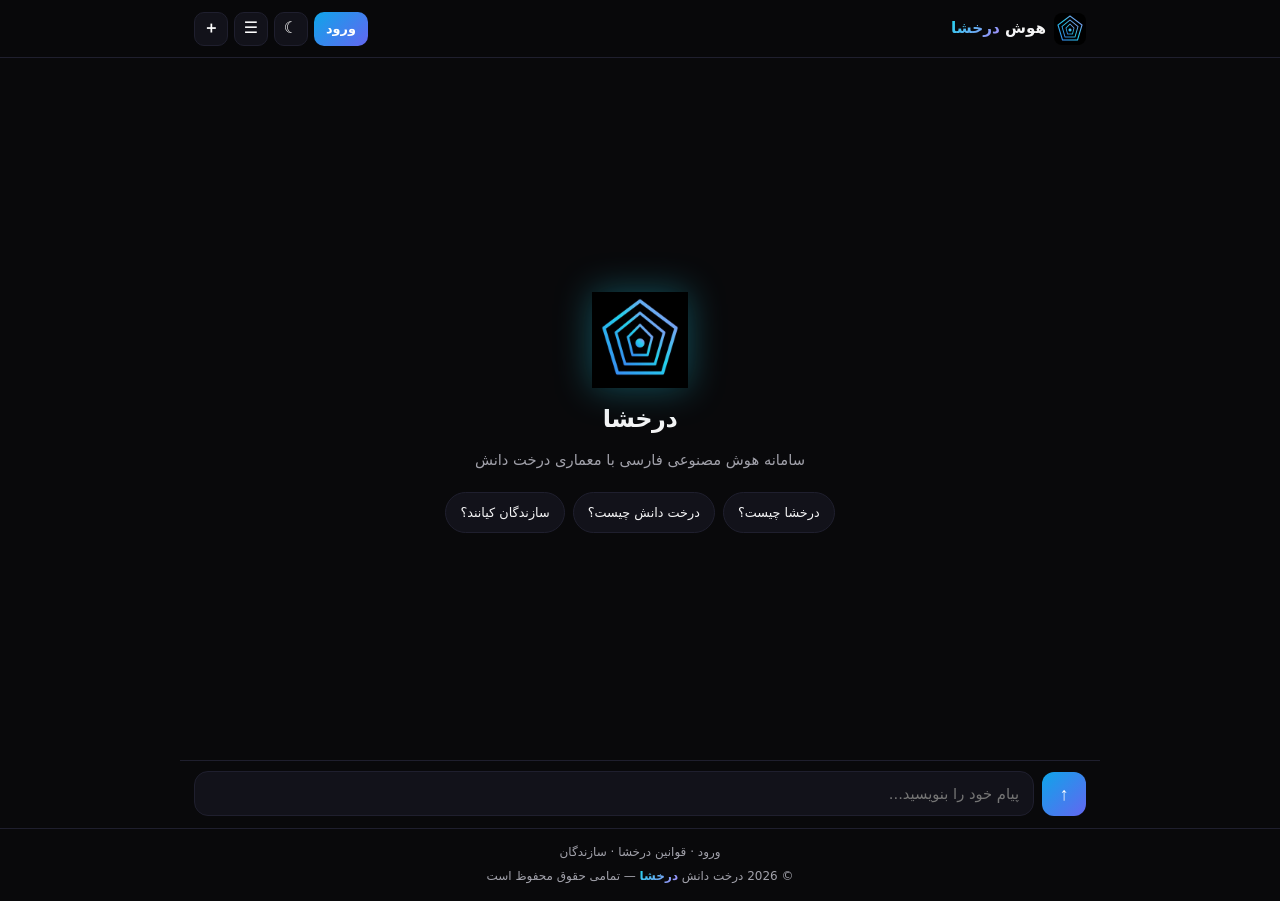
==== index.html @ c9f2b130 "Add files via upload" ====
<!DOCTYPE html>
<html lang="fa" dir="rtl">
<head>
<meta charset="UTF-8">
<meta name="viewport" content="width=device-width, initial-scale=1.0, viewport-fit=cover">
<title>درخشا | هوش مصنوعی درخت دانش</title>
<meta name="description" content="سامانه هوش مصنوعی فارسی با معماری درخت دانش — طراحی مفهومی گروک و احمدرضا ایزدی">
<meta name="theme-color" content="#09090b">
<meta name="apple-mobile-web-app-capable" content="yes">
<meta name="apple-mobile-web-app-status-bar-style" content="black-translucent">
<meta name="apple-mobile-web-app-title" content="درخشا">
<link rel="manifest" href="manifest.json">
<link rel="icon" type="image/png" sizes="64x64" href="icon-64.png">
<link rel="icon" type="image/png" sizes="192x192" href="icon-192.png">
<link rel="apple-touch-icon" href="icon-192.png">
<link rel="stylesheet" href="styles.css">
</head>
<body>
  <!-- Top bar -->
  <header class="top">
    <div class="top-in">
      <a class="brand" href="#" onclick="show('chat');return false">
        <img src="logo.png" alt="درخشا" class="brand-logo" width="32" height="32">
        <span>هوش <em>درخشا</em></span>
      </a>
      <div class="actions">
        <button type="button" class="btn btn-p" id="authBtnTop" onclick="show('auth')">ورود</button>
        <button type="button" class="icon" id="th" onclick="theme()" title="تغییر تم">☾</button>
        <button type="button" class="icon" onclick="openHist()" title="تاریخچه">☰</button>
        <button type="button" class="icon" onclick="newChat()" title="گفتگوی جدید">＋</button>
      </div>
    </div>
  </header>

  <main class="shell">
    <!-- Chat view -->
    <section class="view on" id="v-chat">
      <div class="msgs" id="msgs"></div>
      <div class="composer">
        <button type="button" class="send" id="sendBtn" onclick="send()" aria-label="ارسال">↑</button>
        <textarea id="inp" rows="1" placeholder="پیام خود را بنویسید..." onkeydown="if(event.key==='Enter'&&!event.shiftKey){event.preventDefault();send()}" oninput="autoH(this)"></textarea>
      </div>
    </section>

    <!-- Auth view -->
    <section class="view" id="v-auth">
      <div class="auth-card">
        <div class="auth-logo">
          <img src="logo.png" alt="درخشا" width="72" height="72">
        </div>
        <h2 id="authTitle">ورود به درخشا</h2>
        <p class="auth-sub" id="authSub">با شماره همراه وارد شوید</p>
        <div id="authForm">
          <label class="field">
            <span>نام</span>
            <input type="text" id="nameIn" placeholder="نام شما" autocomplete="name">
          </label>
          <label class="field">
            <span>شماره همراه</span>
            <input type="tel" id="phoneIn" placeholder="09xxxxxxxxx" inputmode="numeric" autocomplete="tel">
          </label>
          <div id="otpF" style="display:none">
            <label class="field">
              <span>کد تأیید</span>
              <input type="text" id="otpIn" placeholder="کد ۶ رقمی" inputmode="numeric" maxlength="6">
            </label>
            <p class="hint">کد آزمایشی: <strong>123456</strong></p>
          </div>
          <button type="button" class="btn btn-p full" id="authBtn" onclick="doAuth()">دریافت کد</button>
        </div>
        <div id="authLogged" style="display:none">
          <p class="logged-info">شما وارد شده‌اید</p>
          <p id="userInfo" class="user-info"></p>
          <button type="button" class="btn full" onclick="logout()">خروج</button>
          <button type="button" class="btn full mt" onclick="show('chat')">بازگشت به گفتگو</button>
        </div>
      </div>
    </section>
  </main>

  <!-- History drawer -->
  <aside class="drawer" id="dr">
    <div class="dr-head">
      <strong>تاریخچه گفتگو</strong>
      <button type="button" class="icon" onclick="closeAll()">×</button>
    </div>
    <div class="dr-list" id="hist"></div>
  </aside>
  <div class="overlay" id="ov" onclick="closeAll()"></div>

  <!-- Modal -->
  <div class="modal" id="modal">
    <div class="modal-in">
      <div class="modal-head">
        <strong id="mt"></strong>
        <button type="button" class="icon" onclick="closeAll()">×</button>
      </div>
      <div class="modal-body" id="mb"></div>
    </div>
  </div>

  <!-- Toast -->
  <div class="toast" id="toast"></div>

  <footer class="foot">
    <a href="#" onclick="show('auth');return false">ورود</a>
    ·
    <a href="#" onclick="rules();return false">قوانین درخشا</a>
    ·
    <a href="#" onclick="creators();return false">سازندگان</a>
    <div class="copy">© <span id="y"></span> درخت دانش <strong>درخشا</strong> — تمامی حقوق محفوظ است</div>
  </footer>

  <script src="engine.js"></script>
  <script src="app.js"></script>
  <script>
    if ('serviceWorker' in navigator) {
      navigator.serviceWorker.register('sw.js').catch(() => {});
    }
  </script>
</body>
</html>
---- styles.css ----
:root {
  --bg: #09090b;
  --card: #12121a;
  --line: #1f1f2e;
  --text: #f4f4f5;
  --muted: #a1a1aa;
  --accent: #22d3ee;
  --blue: #3b82f6;
  --purple: #a78bfa;
  --success: #34d399;
  --warn: #fbbf24;
  --font: Tahoma, "Segoe UI", system-ui, -apple-system, sans-serif;
  --radius: 14px;
  --safe-b: env(safe-area-inset-bottom, 0px);
}
[data-theme="light"] {
  --bg: #fafafa;
  --card: #ffffff;
  --line: #e4e4e7;
  --text: #09090b;
  --muted: #71717a;
}

* { box-sizing: border-box; margin: 0; padding: 0; }
html, body { height: 100%; }
body {
  font-family: var(--font);
  background: var(--bg);
  color: var(--text);
  line-height: 1.65;
  -webkit-font-smoothing: antialiased;
}

/* Top */
.top {
  height: 58px;
  border-bottom: 1px solid var(--line);
  background: rgba(9, 9, 11, 0.9);
  backdrop-filter: blur(12px);
  position: sticky;
  top: 0;
  z-index: 30;
}
[data-theme="light"] .top { background: rgba(250, 250, 250, 0.92); }
.top-in {
  max-width: 920px;
  margin: 0 auto;
  height: 100%;
  padding: 0 14px;
  display: flex;
  align-items: center;
  justify-content: space-between;
  gap: 10px;
}
.brand {
  display: flex;
  align-items: center;
  gap: 8px;
  text-decoration: none;
  color: var(--text);
  font-weight: 700;
  font-size: 0.95rem;
}
.brand-logo {
  width: 32px;
  height: 32px;
  object-fit: contain;
  border-radius: 8px;
}
.logo-mark {
  width: 22px;
  height: 22px;
  object-fit: contain;
  display: block;
}
.logo-hero {
  width: 96px;
  height: 96px;
  object-fit: contain;
  margin-bottom: 12px;
  filter: drop-shadow(0 0 18px rgba(34, 211, 238, 0.35));
}
.auth-logo img {
  width: 72px;
  height: 72px;
  object-fit: contain;
  filter: drop-shadow(0 0 14px rgba(34, 211, 238, 0.3));
}
.brand em {
  font-style: normal;
  background: linear-gradient(135deg, #22d3ee, #a78bfa);
  -webkit-background-clip: text;
  -webkit-text-fill-color: transparent;
  background-clip: text;
}
.actions { display: flex; gap: 6px; align-items: center; }
.btn, .icon {
  height: 34px;
  border-radius: 10px;
  border: 1px solid var(--line);
  background: var(--card);
  color: var(--text);
  font: inherit;
  font-size: 0.8rem;
  font-weight: 600;
  cursor: pointer;
  padding: 0 12px;
  display: inline-flex;
  align-items: center;
  gap: 4px;
  transition: opacity 0.15s, transform 0.1s;
}
.btn:active, .icon:active { transform: scale(0.97); }
.icon {
  width: 34px;
  padding: 0;
  justify-content: center;
  color: #fff;
  font-size: 1rem;
}
[data-theme="light"] .icon { color: #09090b; }
.btn-p {
  border: none;
  background: linear-gradient(135deg, #0ea5e9, #6366f1);
  color: #fff;
}
.btn.full { width: 100%; justify-content: center; height: 42px; border-radius: 12px; }
.mt { margin-top: 8px; }

/* Shell */
.shell {
  max-width: 920px;
  margin: 0 auto;
  min-height: calc(100vh - 58px - 72px);
  display: flex;
  flex-direction: column;
}
.view { display: none; flex: 1; flex-direction: column; min-height: 0; }
.view.on { display: flex; }

/* Messages */
.msgs {
  flex: 1;
  overflow-y: auto;
  padding: 20px 14px 12px;
  display: flex;
  flex-direction: column;
  gap: 14px;
  scroll-behavior: smooth;
}
.hero {
  margin: auto;
  text-align: center;
  max-width: 440px;
  padding: 24px 16px;
}
.hero .logo-hero { display: block; margin: 0 auto 12px; }
.hero h1 { font-size: 1.5rem; margin-bottom: 8px; letter-spacing: -0.02em; }
.hero p { color: var(--muted); font-size: 0.92rem; margin-bottom: 20px; }
.chips { display: flex; flex-wrap: wrap; gap: 8px; justify-content: center; }
.chips button {
  border: 1px solid var(--line);
  background: var(--card);
  color: var(--text);
  padding: 9px 14px;
  border-radius: 999px;
  font: inherit;
  font-size: 0.8rem;
  cursor: pointer;
  transition: border-color 0.15s, background 0.15s;
}
.chips button:hover { border-color: var(--accent); }

/* Bubbles */
.u {
  align-self: flex-end;
  max-width: min(85%, 520px);
  background: linear-gradient(135deg, #0ea5e9, #6366f1);
  color: #fff;
  padding: 10px 14px;
  border-radius: 16px 16px 4px 16px;
  font-size: 0.92rem;
  word-break: break-word;
}
.u .meta { opacity: 0.75; font-size: 0.7rem; margin-top: 4px; text-align: left; }

.bwrap {
  display: flex;
  gap: 10px;
  align-self: flex-start;
  max-width: min(92%, 600px);
}
.av {
  width: 36px;
  height: 36px;
  flex-shrink: 0;
  border-radius: 10px;
  background: var(--card);
  border: 1px solid var(--line);
  display: flex;
  align-items: center;
  justify-content: center;
}
.av img, .av svg { width: 22px; height: 22px; object-fit: contain; }
.av { overflow: hidden; }
.b {
  background: var(--card);
  border: 1px solid var(--line);
  border-radius: 4px 16px 16px 16px;
  padding: 12px 14px;
  font-size: 0.92rem;
  flex: 1;
  min-width: 0;
}
.cap-row { margin-bottom: 6px; }
.cap-logo {
  display: inline-flex;
  align-items: center;
  gap: 6px;
  font-size: 0.72rem;
  color: var(--muted);
}
.cap-logo svg { width: 16px; height: 16px; }
.typed { white-space: pre-wrap; word-break: break-word; }
.pills { display: flex; flex-wrap: wrap; gap: 6px; margin-top: 10px; }
.pill {
  font-size: 0.68rem;
  padding: 3px 8px;
  border-radius: 999px;
  background: rgba(34, 211, 238, 0.12);
  color: var(--accent);
  border: 1px solid rgba(34, 211, 238, 0.25);
}
.b .meta { color: var(--muted); font-size: 0.7rem; margin-top: 8px; }

/* Typing */
.typing {
  display: flex;
  gap: 10px;
  align-self: flex-start;
}
.typing .dots {
  display: flex;
  gap: 4px;
  padding: 12px 14px;
  background: var(--card);
  border: 1px solid var(--line);
  border-radius: 4px 16px 16px 16px;
}
.typing .dots i {
  width: 7px;
  height: 7px;
  border-radius: 50%;
  background: var(--accent);
  opacity: 0.4;
  animation: bounce 1.2s infinite;
}
.typing .dots i:nth-child(2) { animation-delay: 0.15s; }
.typing .dots i:nth-child(3) { animation-delay: 0.3s; }
@keyframes bounce {
  0%, 60%, 100% { transform: translateY(0); opacity: 0.4; }
  30% { transform: translateY(-4px); opacity: 1; }
}

/* Composer */
.composer {
  display: flex;
  gap: 8px;
  padding: 10px 14px calc(12px + var(--safe-b));
  border-top: 1px solid var(--line);
  background: var(--bg);
  align-items: flex-end;
}
.composer textarea {
  flex: 1;
  min-height: 44px;
  max-height: 140px;
  resize: none;
  border: 1px solid var(--line);
  background: var(--card);
  color: var(--text);
  border-radius: 14px;
  padding: 11px 14px;
  font: inherit;
  font-size: 0.92rem;
  outline: none;
  line-height: 1.45;
}
.composer textarea:focus { border-color: var(--accent); }
.send {
  width: 44px;
  height: 44px;
  border: none;
  border-radius: 12px;
  background: linear-gradient(135deg, #0ea5e9, #6366f1);
  color: #fff;
  font-size: 1.15rem;
  cursor: pointer;
  flex-shrink: 0;
  display: flex;
  align-items: center;
  justify-content: center;
}
.send:disabled { opacity: 0.5; cursor: not-allowed; }

/* Auth */
.auth-card {
  max-width: 380px;
  margin: 40px auto;
  padding: 28px 22px;
  background: var(--card);
  border: 1px solid var(--line);
  border-radius: 20px;
  text-align: center;
}
.auth-logo { margin-bottom: 12px; }
.auth-card h2 { font-size: 1.25rem; margin-bottom: 6px; }
.auth-sub { color: var(--muted); font-size: 0.88rem; margin-bottom: 20px; }
.field {
  display: block;
  text-align: right;
  margin-bottom: 12px;
}
.field span {
  display: block;
  font-size: 0.78rem;
  color: var(--muted);
  margin-bottom: 4px;
}
.field input {
  width: 100%;
  height: 44px;
  border: 1px solid var(--line);
  background: var(--bg);
  color: var(--text);
  border-radius: 12px;
  padding: 0 12px;
  font: inherit;
  font-size: 0.92rem;
  outline: none;
}
.field input:focus { border-color: var(--accent); }
.hint { font-size: 0.78rem; color: var(--muted); margin: 8px 0 14px; }
.logged-info { color: var(--success); margin-bottom: 8px; }
.user-info { color: var(--muted); font-size: 0.9rem; margin-bottom: 16px; }

/* Drawer */
.drawer {
  position: fixed;
  top: 0;
  right: -300px;
  width: 280px;
  height: 100%;
  background: var(--card);
  border-left: 1px solid var(--line);
  z-index: 50;
  transition: right 0.25s ease;
  display: flex;
  flex-direction: column;
}
.drawer.on { right: 0; }
.dr-head {
  height: 58px;
  padding: 0 14px;
  display: flex;
  align-items: center;
  justify-content: space-between;
  border-bottom: 1px solid var(--line);
}
.dr-list { flex: 1; overflow-y: auto; padding: 10px; }
.hi {
  display: flex;
  align-items: center;
  gap: 4px;
  margin-bottom: 4px;
  border-radius: 10px;
  border: 1px solid transparent;
}
.hi.active { border-color: var(--accent); background: rgba(34, 211, 238, 0.06); }
.hi .pick {
  flex: 1;
  text-align: right;
  background: none;
  border: none;
  color: var(--text);
  padding: 10px;
  cursor: pointer;
  font: inherit;
  font-size: 0.85rem;
}
.hi .t { font-weight: 600; white-space: nowrap; overflow: hidden; text-overflow: ellipsis; }
.hi .d { font-size: 0.7rem; color: var(--muted); margin-top: 2px; }
.hi .del {
  width: 32px;
  height: 32px;
  border: none;
  background: none;
  color: var(--muted);
  cursor: pointer;
  font-size: 1.1rem;
  border-radius: 8px;
}
.hi .del:hover { color: #f87171; background: rgba(248, 113, 113, 0.1); }

.overlay {
  position: fixed;
  inset: 0;
  background: rgba(0, 0, 0, 0.45);
  z-index: 40;
  opacity: 0;
  pointer-events: none;
  transition: opacity 0.2s;
}
.overlay.on { opacity: 1; pointer-events: auto; }

/* Modal */
.modal {
  position: fixed;
  inset: 0;
  z-index: 60;
  display: none;
  align-items: center;
  justify-content: center;
  padding: 20px;
}
.modal.on { display: flex; }
.modal-in {
  background: var(--card);
  border: 1px solid var(--line);
  border-radius: 16px;
  max-width: 400px;
  width: 100%;
  max-height: 80vh;
  overflow: auto;
}
.modal-head {
  padding: 14px 16px;
  border-bottom: 1px solid var(--line);
  display: flex;
  align-items: center;
  justify-content: space-between;
}
.modal-body { padding: 16px; font-size: 0.9rem; color: var(--muted); }
.modal-body ul { padding-right: 18px; }
.modal-body li { margin-bottom: 6px; }

/* Toast */
.toast {
  position: fixed;
  bottom: 80px;
  left: 50%;
  transform: translateX(-50%) translateY(20px);
  background: var(--card);
  border: 1px solid var(--line);
  color: var(--text);
  padding: 10px 18px;
  border-radius: 12px;
  font-size: 0.85rem;
  z-index: 70;
  opacity: 0;
  pointer-events: none;
  transition: opacity 0.2s, transform 0.2s;
  box-shadow: 0 8px 24px rgba(0, 0, 0, 0.3);
}
.toast.on {
  opacity: 1;
  transform: translateX(-50%) translateY(0);
}

/* Footer */
.foot {
  text-align: center;
  padding: 14px 12px calc(14px + var(--safe-b));
  font-size: 0.75rem;
  color: var(--muted);
  border-top: 1px solid var(--line);
}
.foot a { color: var(--muted); text-decoration: none; }
.foot a:hover { color: var(--accent); }
.foot .copy { margin-top: 4px; }
.foot strong {
  background: linear-gradient(135deg, #22d3ee, #a78bfa);
  -webkit-background-clip: text;
  -webkit-text-fill-color: transparent;
  background-clip: text;
}

/* Responsive */
@media (max-width: 480px) {
  .brand span { font-size: 0.85rem; }
  .u, .bwrap { max-width: 94%; }
  .auth-card { margin: 24px 14px; }
}
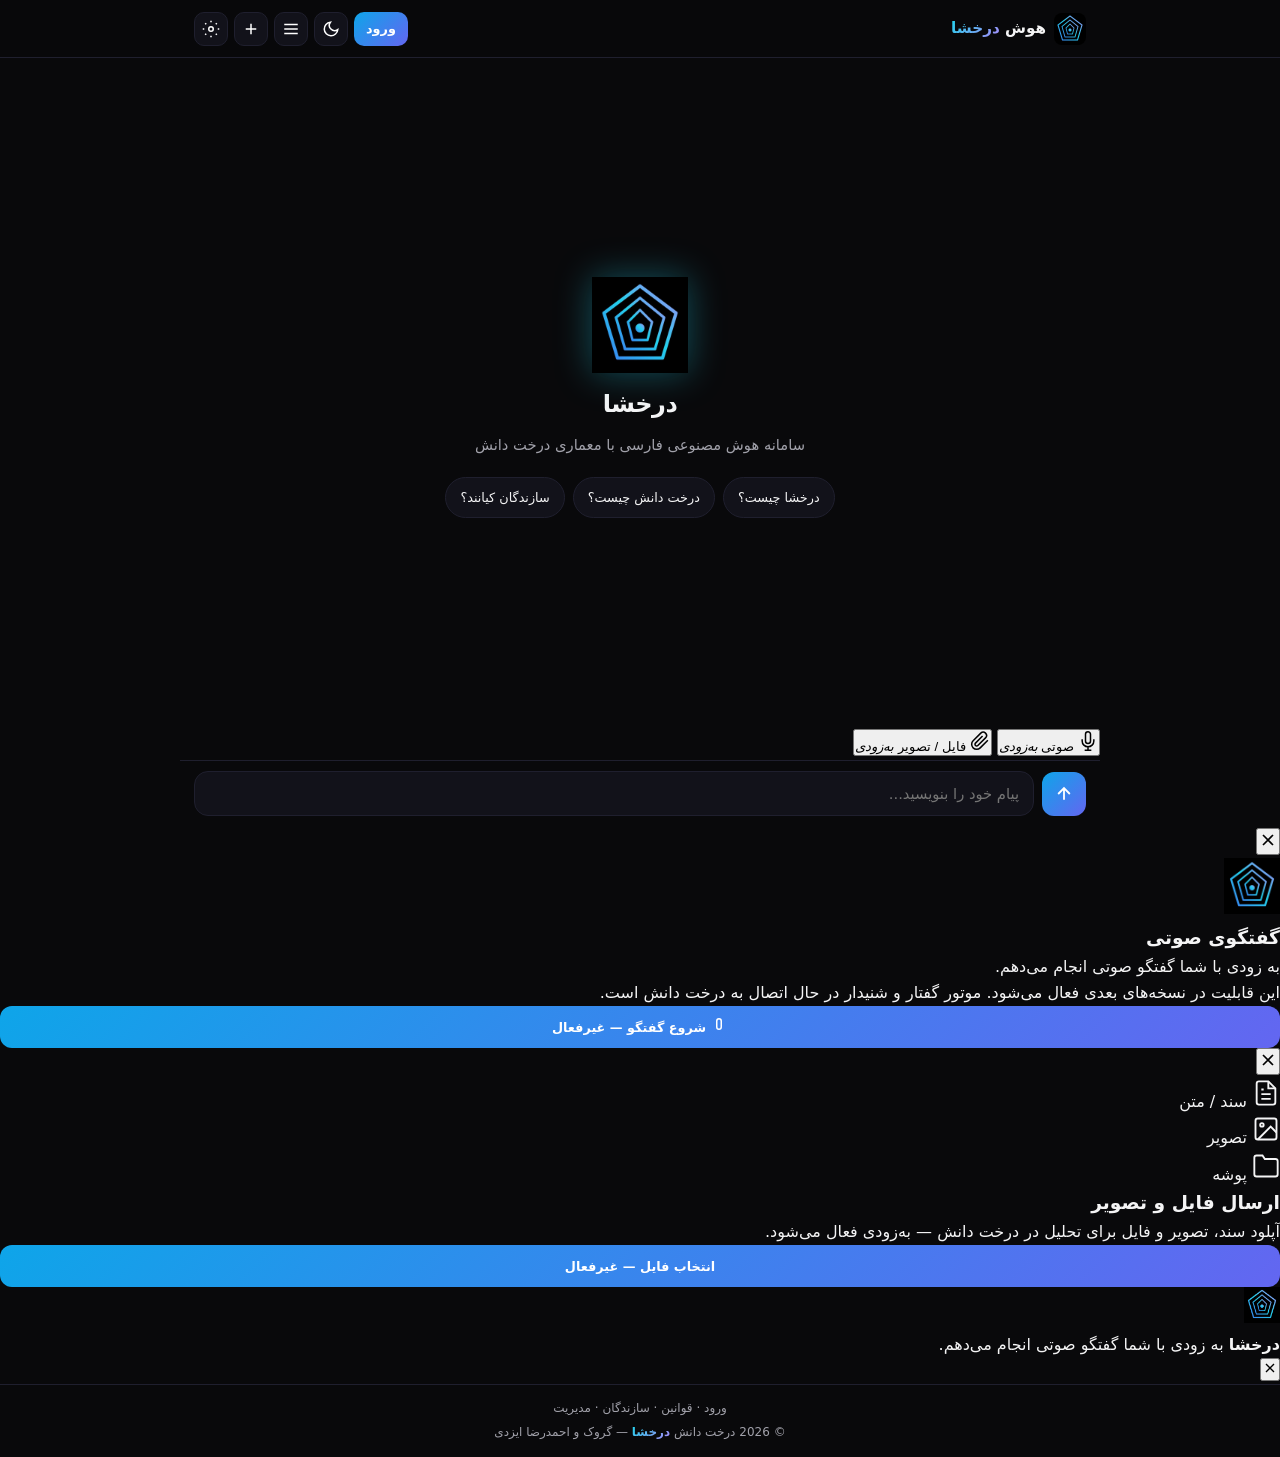
==== commit 36c262a0: "Add files via upload" ====
--- a/index.html
+++ b/index.html
@@ -16,7 +16,6 @@
 <link rel="stylesheet" href="styles.css">
 </head>
 <body>
-  <!-- Top bar -->
   <header class="top">
     <div class="top-in">
       <a class="brand" href="#" onclick="show('chat');return false">
@@ -25,45 +24,57 @@
       </a>
       <div class="actions">
         <button type="button" class="btn btn-p" id="authBtnTop" onclick="show('auth')">ورود</button>
-        <button type="button" class="icon" id="th" onclick="theme()" title="تغییر تم">☾</button>
-        <button type="button" class="icon" onclick="openHist()" title="تاریخچه">☰</button>
-        <button type="button" class="icon" onclick="newChat()" title="گفتگوی جدید">＋</button>
+        <button type="button" class="icon" id="th" onclick="theme()" title="تغییر تم" aria-label="تم">
+          <svg viewBox="0 0 24 24" width="18" height="18" fill="none" stroke="currentColor" stroke-width="2"><path d="M21 12.79A9 9 0 1111.21 3 7 7 0 0021 12.79z"/></svg>
+        </button>
+        <button type="button" class="icon" onclick="openHist()" title="تاریخچه" aria-label="تاریخچه">
+          <svg viewBox="0 0 24 24" width="18" height="18" fill="none" stroke="currentColor" stroke-width="2"><path d="M3 6h18M3 12h18M3 18h18"/></svg>
+        </button>
+        <button type="button" class="icon" onclick="newChat()" title="گفتگوی جدید" aria-label="جدید">
+          <svg viewBox="0 0 24 24" width="18" height="18" fill="none" stroke="currentColor" stroke-width="2"><path d="M12 5v14M5 12h14"/></svg>
+        </button>
+        <button type="button" class="icon" onclick="show('admin')" title="مدیریت" aria-label="مدیریت">
+          <svg viewBox="0 0 24 24" width="18" height="18" fill="none" stroke="currentColor" stroke-width="2"><circle cx="12" cy="12" r="3"/><path d="M12 1v2M12 21v2M4.22 4.22l1.42 1.42M18.36 18.36l1.42 1.42M1 12h2M21 12h2M4.22 19.78l1.42-1.42M18.36 5.64l1.42-1.42"/></svg>
+        </button>
       </div>
     </div>
   </header>
 
   <main class="shell">
-    <!-- Chat view -->
     <section class="view on" id="v-chat">
       <div class="msgs" id="msgs"></div>
-      <div class="composer">
-        <button type="button" class="send" id="sendBtn" onclick="send()" aria-label="ارسال">↑</button>
-        <textarea id="inp" rows="1" placeholder="پیام خود را بنویسید..." onkeydown="if(event.key==='Enter'&&!event.shiftKey){event.preventDefault();send()}" oninput="autoH(this)"></textarea>
+      <div class="composer-wrap">
+        <div class="tool-bar">
+          <button type="button" class="tool-btn" id="btnVoice" onclick="openVoice()" title="گفتگوی صوتی">
+            <svg viewBox="0 0 24 24" width="20" height="20" fill="none" stroke="currentColor" stroke-width="1.8"><path d="M12 1a3 3 0 00-3 3v8a3 3 0 006 0V4a3 3 0 00-3-3z"/><path d="M19 10v2a7 7 0 01-14 0v-2M12 19v4M8 23h8"/></svg>
+            <span>صوتی</span>
+            <em class="badge-soon">به‌زودی</em>
+          </button>
+          <button type="button" class="tool-btn" id="btnAttach" onclick="openAttach()" title="ارسال فایل و تصویر">
+            <svg viewBox="0 0 24 24" width="20" height="20" fill="none" stroke="currentColor" stroke-width="1.8"><path d="M21.44 11.05l-9.19 9.19a6 6 0 01-8.49-8.49l9.19-9.19a4 4 0 015.66 5.66l-9.2 9.19a2 2 0 01-2.83-2.83l8.49-8.48"/></svg>
+            <span>فایل / تصویر</span>
+            <em class="badge-soon">به‌زودی</em>
+          </button>
+        </div>
+        <div class="composer">
+          <button type="button" class="send" id="sendBtn" onclick="send()" aria-label="ارسال">
+            <svg viewBox="0 0 24 24" width="20" height="20" fill="none" stroke="currentColor" stroke-width="2.2"><path d="M12 19V5M5 12l7-7 7 7"/></svg>
+          </button>
+          <textarea id="inp" rows="1" placeholder="پیام خود را بنویسید..." onkeydown="if(event.key==='Enter'&&!event.shiftKey){event.preventDefault();send()}" oninput="autoH(this)"></textarea>
+        </div>
       </div>
     </section>
 
-    <!-- Auth view -->
     <section class="view" id="v-auth">
       <div class="auth-card">
-        <div class="auth-logo">
-          <img src="logo.png" alt="درخشا" width="72" height="72">
-        </div>
+        <div class="auth-logo"><img src="logo.png" alt="درخشا" width="72" height="72"></div>
         <h2 id="authTitle">ورود به درخشا</h2>
         <p class="auth-sub" id="authSub">با شماره همراه وارد شوید</p>
         <div id="authForm">
-          <label class="field">
-            <span>نام</span>
-            <input type="text" id="nameIn" placeholder="نام شما" autocomplete="name">
-          </label>
-          <label class="field">
-            <span>شماره همراه</span>
-            <input type="tel" id="phoneIn" placeholder="09xxxxxxxxx" inputmode="numeric" autocomplete="tel">
-          </label>
+          <label class="field"><span>نام</span><input type="text" id="nameIn" placeholder="نام شما" autocomplete="name"></label>
+          <label class="field"><span>شماره همراه</span><input type="tel" id="phoneIn" placeholder="09xxxxxxxxx" inputmode="numeric" autocomplete="tel"></label>
           <div id="otpF" style="display:none">
-            <label class="field">
-              <span>کد تأیید</span>
-              <input type="text" id="otpIn" placeholder="کد ۶ رقمی" inputmode="numeric" maxlength="6">
-            </label>
+            <label class="field"><span>کد تأیید</span><input type="text" id="otpIn" placeholder="کد ۶ رقمی" inputmode="numeric" maxlength="6"></label>
             <p class="hint">کد آزمایشی: <strong>123456</strong></p>
           </div>
           <button type="button" class="btn btn-p full" id="authBtn" onclick="doAuth()">دریافت کد</button>
@@ -76,46 +87,164 @@
         </div>
       </div>
     </section>
+
+    <section class="view" id="v-admin">
+      <div class="admin-page">
+        <div class="admin-head">
+          <img src="logo.png" alt="" width="40" height="40">
+          <div>
+            <h2>مدیریت درخشا</h2>
+            <p>کنترل موتور، دانش و قابلیت‌ها</p>
+          </div>
+        </div>
+        <div class="admin-grid">
+          <div class="admin-card">
+            <div class="ac-icon"><svg viewBox="0 0 24 24" width="22" height="22" fill="none" stroke="currentColor" stroke-width="1.8"><path d="M12 20V10M12 10L7 5M12 10l5-5M12 14L6 12M12 14l6-2"/></svg></div>
+            <h3>وضعیت موتور</h3>
+            <p id="engStatus">موتور محلی درخت دانش — فعال</p>
+            <div class="pills admin-pills"><span class="pill">قشر زبان</span><span class="pill">درخت دانش</span><span class="pill">ابهام‌زدایی</span></div>
+          </div>
+          <div class="admin-card">
+            <div class="ac-icon"><svg viewBox="0 0 24 24" width="22" height="22" fill="none" stroke="currentColor" stroke-width="1.8"><path d="M4 19.5A2.5 2.5 0 016.5 17H20"/><path d="M6.5 2H20v20H6.5A2.5 2.5 0 014 19.5v-15A2.5 2.5 0 016.5 2z"/></svg></div>
+            <h3>دانشنامه</h3>
+            <p id="knowCount">—</p>
+            <button type="button" class="btn full mt" onclick="showKnowledgeStats()">جزئیات شاخه‌ها</button>
+          </div>
+          <div class="admin-card dimmed">
+            <div class="ac-icon"><svg viewBox="0 0 24 24" width="22" height="22" fill="none" stroke="currentColor" stroke-width="1.8"><path d="M12 1a3 3 0 00-3 3v8a3 3 0 006 0V4a3 3 0 00-3-3z"/><path d="M19 10v2a7 7 0 01-14 0v-2"/></svg></div>
+            <h3>گفتگوی صوتی</h3>
+            <p>غیرفعال — در حال توسعه</p>
+            <em class="badge-soon">به‌زودی</em>
+          </div>
+          <div class="admin-card dimmed">
+            <div class="ac-icon"><svg viewBox="0 0 24 24" width="22" height="22" fill="none" stroke="currentColor" stroke-width="1.8"><rect x="3" y="3" width="18" height="18" rx="2"/><circle cx="8.5" cy="8.5" r="1.5"/><path d="M21 15l-5-5L5 21"/></svg></div>
+            <h3>فایل و تصویر</h3>
+            <p>غیرفعال — در حال توسعه</p>
+            <em class="badge-soon">به‌زودی</em>
+          </div>
+          <div class="admin-card">
+            <div class="ac-icon"><svg viewBox="0 0 24 24" width="22" height="22" fill="none" stroke="currentColor" stroke-width="1.8"><path d="M21 15a2 2 0 01-2 2H7l-4 4V5a2 2 0 012-2h14a2 2 0 012 2z"/></svg></div>
+            <h3>گفتگوها</h3>
+            <p id="sessCount">—</p>
+            <button type="button" class="btn full mt" onclick="clearAllSessions()">پاک‌سازی تاریخچه</button>
+          </div>
+          <div class="admin-card">
+            <div class="ac-icon"><svg viewBox="0 0 24 24" width="22" height="22" fill="none" stroke="currentColor" stroke-width="1.8"><circle cx="12" cy="12" r="10"/><path d="M12 6v6l4 2"/></svg></div>
+            <h3>API خارجی</h3>
+            <p>اختیاری — اتصال به سرور</p>
+            <label class="field mt"><span>آدرس پایه API</span><input type="url" id="apiBase" placeholder="https://api.example.com"></label>
+            <button type="button" class="btn btn-p full mt" onclick="saveApiBase()">ذخیره</button>
+          </div>
+        </div>
+        <div class="admin-footer">
+          <button type="button" class="btn full" onclick="show('chat')">بازگشت به گفتگو</button>
+          <p class="admin-credit">طراحی مفهومی: <strong>گروک</strong> و <strong>احمدرضا ایزدی</strong></p>
+        </div>
+      </div>
+    </section>
   </main>
 
-  <!-- History drawer -->
+  <div class="feature-modal" id="voiceModal">
+    <div class="feature-panel">
+      <button type="button" class="fm-close" onclick="closeFeature()" aria-label="بستن">
+        <svg viewBox="0 0 24 24" width="20" height="20" fill="none" stroke="currentColor" stroke-width="2"><path d="M18 6L6 18M6 6l12 12"/></svg>
+      </button>
+      <div class="voice-visual" id="voiceVisual">
+        <div class="voice-ring r1"></div>
+        <div class="voice-ring r2"></div>
+        <div class="voice-ring r3"></div>
+        <div class="voice-core"><img src="logo.png" alt="" width="56" height="56"></div>
+      </div>
+      <h3>گفتگوی صوتی</h3>
+      <p class="fm-text" id="voiceAnnounce">به زودی با شما گفتگو صوتی انجام می‌دهم.</p>
+      <p class="fm-sub">این قابلیت در نسخه‌های بعدی فعال می‌شود. موتور گفتار و شنیدار در حال اتصال به درخت دانش است.</p>
+      <button type="button" class="btn btn-p full" disabled>
+        <svg viewBox="0 0 24 24" width="18" height="18" fill="none" stroke="currentColor" stroke-width="2"><path d="M12 1a3 3 0 00-3 3v8a3 3 0 006 0V4a3 3 0 00-3-3z"/></svg>
+        شروع گفتگو — غیرفعال
+      </button>
+    </div>
+  </div>
+
+  <div class="feature-modal" id="attachModal">
+    <div class="feature-panel">
+      <button type="button" class="fm-close" onclick="closeFeature()" aria-label="بستن">
+        <svg viewBox="0 0 24 24" width="20" height="20" fill="none" stroke="currentColor" stroke-width="2"><path d="M18 6L6 18M6 6l12 12"/></svg>
+      </button>
+      <div class="attach-icons">
+        <div class="att-item dimmed">
+          <svg viewBox="0 0 24 24" width="28" height="28" fill="none" stroke="currentColor" stroke-width="1.6"><path d="M14 2H6a2 2 0 00-2 2v16a2 2 0 002 2h12a2 2 0 002-2V8z"/><path d="M14 2v6h6M16 13H8M16 17H8M10 9H8"/></svg>
+          <span>سند / متن</span>
+        </div>
+        <div class="att-item dimmed">
+          <svg viewBox="0 0 24 24" width="28" height="28" fill="none" stroke="currentColor" stroke-width="1.6"><rect x="3" y="3" width="18" height="18" rx="2"/><circle cx="8.5" cy="8.5" r="1.5"/><path d="M21 15l-5-5L5 21"/></svg>
+          <span>تصویر</span>
+        </div>
+        <div class="att-item dimmed">
+          <svg viewBox="0 0 24 24" width="28" height="28" fill="none" stroke="currentColor" stroke-width="1.6"><path d="M22 19a2 2 0 01-2 2H4a2 2 0 01-2-2V5a2 2 0 012-2h5l2 3h9a2 2 0 012 2z"/></svg>
+          <span>پوشه</span>
+        </div>
+      </div>
+      <h3>ارسال فایل و تصویر</h3>
+      <p class="fm-sub">آپلود سند، تصویر و فایل برای تحلیل در درخت دانش — به‌زودی فعال می‌شود.</p>
+      <button type="button" class="btn btn-p full" disabled>انتخاب فایل — غیرفعال</button>
+    </div>
+  </div>
+
   <aside class="drawer" id="dr">
     <div class="dr-head">
       <strong>تاریخچه گفتگو</strong>
-      <button type="button" class="icon" onclick="closeAll()">×</button>
+      <button type="button" class="icon" onclick="closeAll()" aria-label="بستن">
+        <svg viewBox="0 0 24 24" width="18" height="18" fill="none" stroke="currentColor" stroke-width="2"><path d="M18 6L6 18M6 6l12 12"/></svg>
+      </button>
     </div>
     <div class="dr-list" id="hist"></div>
   </aside>
-  <div class="overlay" id="ov" onclick="closeAll()"></div>
-
-  <!-- Modal -->
+  <div class="overlay" id="ov" onclick="closeAll();closeFeature()"></div>
+
   <div class="modal" id="modal">
     <div class="modal-in">
       <div class="modal-head">
         <strong id="mt"></strong>
-        <button type="button" class="icon" onclick="closeAll()">×</button>
+        <button type="button" class="icon" onclick="closeAll()" aria-label="بستن">
+          <svg viewBox="0 0 24 24" width="18" height="18" fill="none" stroke="currentColor" stroke-width="2"><path d="M18 6L6 18M6 6l12 12"/></svg>
+        </button>
       </div>
       <div class="modal-body" id="mb"></div>
     </div>
   </div>
 
-  <!-- Toast -->
   <div class="toast" id="toast"></div>
+
+  <div class="welcome-banner" id="welcomeBanner">
+    <div class="wb-anim">
+      <div class="wb-ring"></div>
+      <img src="logo.png" alt="" width="36" height="36">
+    </div>
+    <div class="wb-text">
+      <strong>درخشا</strong>
+      <span>به زودی با شما گفتگو صوتی انجام می‌دهم.</span>
+    </div>
+    <button type="button" class="wb-x" onclick="dismissWelcome()" aria-label="بستن">
+      <svg viewBox="0 0 24 24" width="16" height="16" fill="none" stroke="currentColor" stroke-width="2"><path d="M18 6L6 18M6 6l12 12"/></svg>
+    </button>
+  </div>
 
   <footer class="foot">
     <a href="#" onclick="show('auth');return false">ورود</a>
     ·
-    <a href="#" onclick="rules();return false">قوانین درخشا</a>
+    <a href="#" onclick="rules();return false">قوانین</a>
     ·
     <a href="#" onclick="creators();return false">سازندگان</a>
-    <div class="copy">© <span id="y"></span> درخت دانش <strong>درخشا</strong> — تمامی حقوق محفوظ است</div>
+    ·
+    <a href="#" onclick="show('admin');return false">مدیریت</a>
+    <div class="copy">© <span id="y"></span> درخت دانش <strong>درخشا</strong> — گروک و احمدرضا ایزدی</div>
   </footer>
 
   <script src="engine.js"></script>
   <script src="app.js"></script>
   <script>
     if ('serviceWorker' in navigator) {
-      navigator.serviceWorker.register('sw.js').catch(() => {});
+      navigator.serviceWorker.register('sw.js').catch(function () {});
     }
   </script>
 </body>
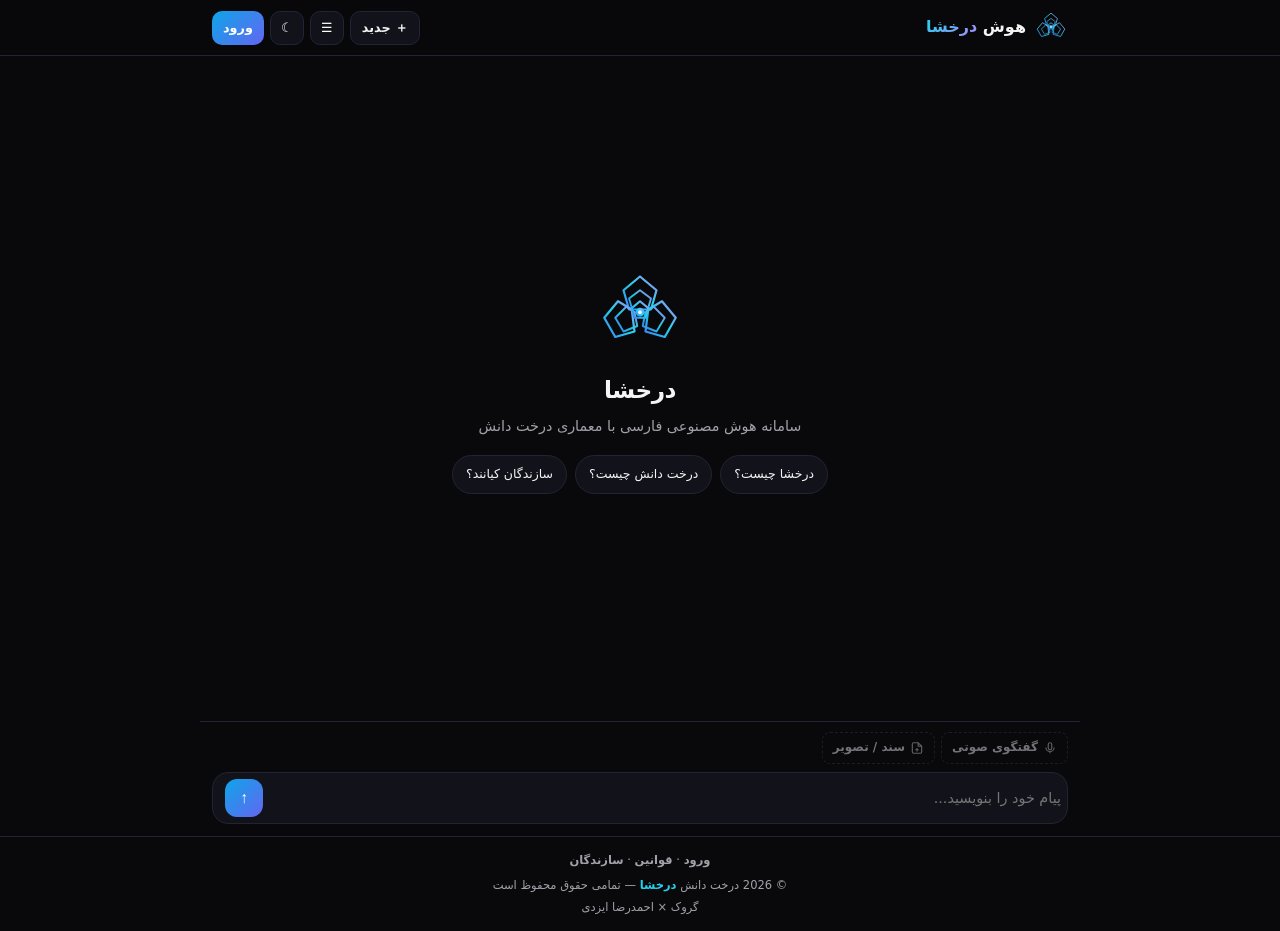
==== commit b649937e: "Add files via upload" ====
--- a/index.html
+++ b/index.html
@@ -3,249 +3,401 @@
 <head>
 <meta charset="UTF-8">
 <meta name="viewport" content="width=device-width, initial-scale=1.0, viewport-fit=cover">
-<title>درخشا | هوش مصنوعی درخت دانش</title>
-<meta name="description" content="سامانه هوش مصنوعی فارسی با معماری درخت دانش — طراحی مفهومی گروک و احمدرضا ایزدی">
+<title>درخشا</title>
 <meta name="theme-color" content="#09090b">
-<meta name="apple-mobile-web-app-capable" content="yes">
-<meta name="apple-mobile-web-app-status-bar-style" content="black-translucent">
-<meta name="apple-mobile-web-app-title" content="درخشا">
-<link rel="manifest" href="manifest.json">
-<link rel="icon" type="image/png" sizes="64x64" href="icon-64.png">
-<link rel="icon" type="image/png" sizes="192x192" href="icon-192.png">
-<link rel="apple-touch-icon" href="icon-192.png">
-<link rel="stylesheet" href="styles.css">
+<meta name="description" content="درخشا — هوش مصنوعی فارسی با درخت دانش">
+<style>
+:root{
+  --bg:#09090b;--bg2:#0c0c10;--card:#12121a;--line:#232336;
+  --text:#f4f4f5;--muted:#a1a1aa;--accent:#22d3ee;--blue:#3b82f6;--purple:#a78bfa;
+  --font:Tahoma,"Segoe UI",system-ui,sans-serif;--radius:14px;
+}
+[data-theme=light]{
+  --bg:#fafafa;--bg2:#f4f4f5;--card:#fff;--line:#e4e4e7;
+  --text:#09090b;--muted:#71717a;
+}
+*{box-sizing:border-box;margin:0;padding:0}
+html,body{height:100%;}
+body{font-family:var(--font);background:var(--bg);color:var(--text);line-height:1.65;-webkit-font-smoothing:antialiased}
+
+.top{
+  height:56px;border-bottom:1px solid var(--line);
+  background:rgba(9,9,11,.92);backdrop-filter:blur(12px);
+  position:sticky;top:0;z-index:30;
+}
+[data-theme=light] .top{background:rgba(250,250,250,.92)}
+.top-in{
+  max-width:880px;margin:0 auto;height:100%;padding:0 12px;
+  display:flex;align-items:center;justify-content:space-between;gap:8px;
+}
+.brand{display:flex;align-items:center;gap:8px;text-decoration:none;color:var(--text);font-weight:700;font-size:1rem}
+.brand svg{width:34px;height:34px}
+.brand em{font-style:normal;background:linear-gradient(135deg,#22d3ee,#a78bfa);-webkit-background-clip:text;-webkit-text-fill-color:transparent}
+.actions{display:flex;gap:6px;align-items:center}
+.btn,.icon{
+  height:34px;border-radius:10px;border:1px solid var(--line);background:var(--card);
+  color:var(--text);font:inherit;font-size:.8rem;font-weight:600;cursor:pointer;
+  padding:0 11px;display:inline-flex;align-items:center;gap:4px;
+}
+.icon{width:34px;padding:0;justify-content:center;color:#fff}
+[data-theme=light] .icon{color:#09090b}
+.btn:hover,.icon:hover{border-color:var(--accent)}
+.btn-p{border:none;background:linear-gradient(135deg,#0ea5e9,#6366f1);color:#fff}
+.btn-p:hover{filter:brightness(1.06);border:none}
+.btn:disabled,.icon:disabled{opacity:.45;cursor:not-allowed}
+
+.shell{max-width:880px;margin:0 auto;min-height:calc(100vh - 56px - 64px);display:flex;flex-direction:column}
+.view{display:none;flex:1;flex-direction:column;min-height:0}
+.view.on{display:flex}
+
+.msgs{flex:1;overflow-y:auto;padding:16px 12px;display:flex;flex-direction:column;gap:12px}
+.hero{margin:auto;text-align:center;max-width:420px;padding:20px 8px 32px}
+.hero svg{width:88px;height:88px;margin-bottom:12px}
+.hero h1{font-size:1.45rem;margin-bottom:6px;letter-spacing:-.02em}
+.hero p{color:var(--muted);font-size:.9rem;margin-bottom:16px}
+.chips{display:flex;flex-wrap:wrap;gap:8px;justify-content:center}
+.chips button{
+  border:1px solid var(--line);background:var(--card);color:var(--text);
+  padding:8px 13px;border-radius:999px;font:inherit;font-size:.78rem;cursor:pointer;
+}
+.chips button:hover{border-color:var(--accent);color:var(--accent)}
+
+.u{
+  align-self:flex-end;max-width:78%;
+  background:linear-gradient(135deg,#0ea5e9,#6366f1);color:#fff;
+  padding:11px 14px;border-radius:16px 16px 4px 16px;font-size:.9rem;
+}
+.bwrap{align-self:flex-start;display:flex;gap:8px;max-width:90%;align-items:flex-end}
+.av{
+  width:32px;height:32px;border-radius:10px;border:1px solid var(--line);
+  background:var(--card);display:grid;place-items:center;flex-shrink:0;
+}
+.av svg{width:20px;height:20px}
+.b{background:var(--card);border:1px solid var(--line);padding:11px 14px;border-radius:16px 16px 16px 4px;font-size:.9rem}
+.meta{font-size:.65rem;color:var(--muted);margin-top:5px}
+.u .meta{color:rgba(255,255,255,.7)}
+.pills{display:flex;flex-wrap:wrap;gap:4px;margin-top:6px}
+.pill{font-size:.62rem;font-weight:600;padding:2px 7px;border-radius:6px;background:rgba(34,211,238,.12);color:var(--accent)}
+.cap-row{display:flex;align-items:center;gap:6px;margin-bottom:6px}
+.cap-logo{
+  width:26px;height:26px;border-radius:8px;border:1px solid var(--line);
+  background:var(--bg2);display:grid;place-items:center;
+}
+.cap-logo svg{width:15px;height:15px}
+.cursor-blink{display:inline-block;width:2px;height:1em;background:var(--accent);margin-right:2px;vertical-align:text-bottom;animation:blink .7s step-end infinite}
+@keyframes blink{50%{opacity:0}}
+.typing{display:flex;gap:8px;align-items:flex-end}
+.dots{background:var(--card);border:1px solid var(--line);border-radius:12px;padding:10px 14px;display:flex;gap:4px;align-items:center}
+.dots i{width:5px;height:5px;border-radius:50%;background:var(--accent);opacity:.35;display:block}
+.dots i:first-child{opacity:1}
+
+.bar{border-top:1px solid var(--line);padding:10px 12px 12px;background:var(--bg)}
+.tools{display:flex;gap:6px;margin-bottom:8px;flex-wrap:wrap}
+.tool{
+  height:32px;padding:0 10px;border-radius:8px;border:1px dashed var(--line);
+  background:transparent;color:var(--muted);font:inherit;font-size:.75rem;font-weight:600;
+  cursor:not-allowed;display:inline-flex;align-items:center;gap:5px;opacity:.7;
+}
+.tool svg{width:14px;height:14px;opacity:.8}
+.comp{
+  display:flex;gap:8px;align-items:flex-end;background:var(--card);
+  border:1px solid var(--line);border-radius:16px;padding:6px 6px 6px 12px;
+}
+.comp:focus-within{border-color:rgba(34,211,238,.45);box-shadow:0 0 0 3px rgba(34,211,238,.08)}
+#inp{
+  flex:1;border:none;background:transparent;color:var(--text);font:inherit;font-size:.9rem;
+  resize:none;outline:none;max-height:110px;padding:7px 0;line-height:1.5;
+}
+#send{
+  width:38px;height:38px;border:none;border-radius:12px;
+  background:linear-gradient(135deg,#0ea5e9,#6366f1);color:#fff;cursor:pointer;font-size:1rem;flex-shrink:0;
+}
+
+.auth-box{max-width:380px;margin:36px auto;background:var(--card);border:1px solid var(--line);border-radius:18px;padding:24px}
+.auth-box h1{text-align:center;font-size:1.2rem;margin:8px 0 6px}
+.auth-box .sub{text-align:center;color:var(--muted);font-size:.85rem;margin-bottom:16px}
+.field{margin-bottom:12px}
+.field label{display:block;font-size:.75rem;color:var(--muted);margin-bottom:4px;font-weight:600}
+.field input{
+  width:100%;height:42px;padding:0 12px;border-radius:10px;border:1px solid var(--line);
+  background:var(--bg);color:var(--text);font:inherit;outline:none;
+}
+.field input:focus{border-color:var(--accent)}
+.full{width:100%;justify-content:center;height:42px}
+
+.foot{border-top:1px solid var(--line);padding:14px 12px;text-align:center;color:var(--muted);font-size:.72rem}
+.foot a{color:var(--muted);text-decoration:none;font-weight:600}
+.foot a:hover{color:var(--accent)}
+.foot strong{color:var(--accent)}
+
+.overlay{display:none;position:fixed;inset:0;background:rgba(0,0,0,.55);z-index:40}
+.overlay.on{display:block}
+.drawer{
+  position:fixed;top:0;right:0;width:min(300px,90vw);height:100%;background:var(--bg2);
+  border-left:1px solid var(--line);z-index:41;transform:translateX(105%);transition:transform .2s;
+  display:flex;flex-direction:column;
+}
+.drawer.on{transform:translateX(0)}
+.dh{height:56px;padding:0 12px;display:flex;align-items:center;justify-content:space-between;border-bottom:1px solid var(--line);font-weight:700;font-size:.88rem}
+.dl{flex:1;overflow-y:auto;padding:8px}
+.hi{display:flex;gap:6px;align-items:center;background:var(--card);border:1px solid var(--line);border-radius:10px;padding:8px;margin-bottom:6px}
+.hi.active{border-color:var(--accent)}
+.hi .pick{flex:1;border:none;background:0;color:var(--text);text-align:right;font:inherit;cursor:pointer;min-width:0}
+.hi .t{font-size:.8rem;font-weight:600;white-space:nowrap;overflow:hidden;text-overflow:ellipsis}
+.hi .d{font-size:.65rem;color:var(--muted)}
+.hi .del{width:28px;height:28px;border:1px solid var(--line);background:0;color:#fb7185;border-radius:7px;cursor:pointer}
+
+.modal{
+  display:none;position:fixed;top:50%;left:50%;transform:translate(-50%,-50%);
+  width:min(360px,92vw);background:var(--card);border:1px solid var(--line);
+  border-radius:18px;z-index:50;padding:28px 20px 22px;text-align:center;
+}
+.modal.on{display:block}
+.modal .logo-anim{
+  width:72px;height:72px;margin:0 auto 14px;
+  animation:pulse 2s ease-in-out infinite;
+}
+@keyframes pulse{0%,100%{transform:scale(1);filter:drop-shadow(0 0 8px rgba(34,211,238,.25))}50%{transform:scale(1.06);filter:drop-shadow(0 0 16px rgba(167,139,250,.45))}}
+.modal h3{font-size:1rem;margin-bottom:8px}
+.modal p{color:var(--muted);font-size:.88rem;line-height:1.7}
+.modal .x{
+  position:absolute;top:10px;left:12px;border:none;background:0;color:var(--text);
+  font-size:1.25rem;cursor:pointer;line-height:1;
+}
+.modal{position:fixed}
+.toast{
+  position:fixed;bottom:20px;left:50%;transform:translateX(-50%);background:#27272a;color:#fff;
+  padding:8px 16px;border-radius:20px;font-size:.78rem;opacity:0;transition:.2s;z-index:60;pointer-events:none;
+}
+.toast.on{opacity:1}
+@media(max-width:560px){.brand span.t{display:none}}
+</style>
 </head>
 <body>
-  <header class="top">
-    <div class="top-in">
-      <a class="brand" href="#" onclick="show('chat');return false">
-        <img src="logo.png" alt="درخشا" class="brand-logo" width="32" height="32">
-        <span>هوش <em>درخشا</em></span>
-      </a>
-      <div class="actions">
-        <button type="button" class="btn btn-p" id="authBtnTop" onclick="show('auth')">ورود</button>
-        <button type="button" class="icon" id="th" onclick="theme()" title="تغییر تم" aria-label="تم">
-          <svg viewBox="0 0 24 24" width="18" height="18" fill="none" stroke="currentColor" stroke-width="2"><path d="M21 12.79A9 9 0 1111.21 3 7 7 0 0021 12.79z"/></svg>
+<header class="top"><div class="top-in">
+  <a class="brand" href="#" onclick="show('chat');return false;">
+    <svg viewBox="0 0 64 64" fill="none" xmlns="http://www.w3.org/2000/svg"><defs><linearGradient id="g1" x1="0" y1="1" x2="1" y2="0"><stop offset="0%" stop-color="#3b82f6"/><stop offset="50%" stop-color="#22d3ee"/><stop offset="100%" stop-color="#a78bfa"/></linearGradient></defs><polygon points="32,4 44,14 40,28 24,28 20,14" stroke="url(#g1)" stroke-width="1.6" fill="none" stroke-linejoin="round"/><polygon points="48,22 58,34 50,48 36,44 38,28" stroke="url(#g1)" stroke-width="1.6" fill="none" stroke-linejoin="round"/><polygon points="16,22 26,28 28,44 14,48 6,34" stroke="url(#g1)" stroke-width="1.6" fill="none" stroke-linejoin="round"/><polygon points="32,14 40,20 37,30 27,30 24,20" stroke="url(#g1)" stroke-width="1.4" fill="none" stroke-linejoin="round" opacity=".95"/><polygon points="42,26 50,34 44,44 34,40 36,30" stroke="url(#g1)" stroke-width="1.4" fill="none" stroke-linejoin="round" opacity=".95"/><polygon points="22,26 28,30 30,40 20,44 14,34" stroke="url(#g1)" stroke-width="1.4" fill="none" stroke-linejoin="round" opacity=".95"/><polygon points="32,22 38,27 36,34 28,34 26,27" stroke="url(#g1)" stroke-width="1.5" fill="none" stroke-linejoin="round"/><circle cx="32" cy="30" r="3.2" fill="url(#g1)"/><circle cx="32" cy="30" r="1.4" fill="#e0f2fe"/></svg>
+    <span class="t">هوش <em>درخشا</em></span>
+  </a>
+  <div class="actions">
+    <button type="button" class="btn" onclick="newChat()">＋ جدید</button>
+    <button type="button" class="icon" onclick="openHist()" title="تاریخچه">☰</button>
+    <button type="button" class="icon" id="th" onclick="theme()" style="color:#fff" title="تم">☾</button>
+    <button type="button" class="btn btn-p" id="navAuth" onclick="show('auth')">ورود</button>
+  </div>
+</div></header>
+
+<div class="overlay" id="ov" onclick="closeAll()"></div>
+<aside class="drawer" id="dr">
+  <div class="dh"><span>تاریخچه</span><button type="button" class="btn" style="height:30px;padding:0 10px" onclick="closeAll()">بستن</button></div>
+  <div class="dl" id="hist"></div>
+</aside>
+
+<div class="modal" id="voiceModal">
+  <button type="button" class="x" onclick="closeAll()" aria-label="بستن">×</button>
+  <div class="logo-anim"><svg viewBox="0 0 64 64" fill="none" xmlns="http://www.w3.org/2000/svg"><defs><linearGradient id="g2" x1="0" y1="1" x2="1" y2="0"><stop offset="0%" stop-color="#3b82f6"/><stop offset="50%" stop-color="#22d3ee"/><stop offset="100%" stop-color="#a78bfa"/></linearGradient></defs><polygon points="32,4 44,14 40,28 24,28 20,14" stroke="url(#g2)" stroke-width="1.6" fill="none" stroke-linejoin="round"/><polygon points="48,22 58,34 50,48 36,44 38,28" stroke="url(#g2)" stroke-width="1.6" fill="none" stroke-linejoin="round"/><polygon points="16,22 26,28 28,44 14,48 6,34" stroke="url(#g2)" stroke-width="1.6" fill="none" stroke-linejoin="round"/><polygon points="32,14 40,20 37,30 27,30 24,20" stroke="url(#g2)" stroke-width="1.4" fill="none" stroke-linejoin="round" opacity=".95"/><polygon points="42,26 50,34 44,44 34,40 36,30" stroke="url(#g2)" stroke-width="1.4" fill="none" stroke-linejoin="round" opacity=".95"/><polygon points="22,26 28,30 30,40 20,44 14,34" stroke="url(#g2)" stroke-width="1.4" fill="none" stroke-linejoin="round" opacity=".95"/><polygon points="32,22 38,27 36,34 28,34 26,27" stroke="url(#g2)" stroke-width="1.5" fill="none" stroke-linejoin="round"/><circle cx="32" cy="30" r="3.2" fill="url(#g2)"/><circle cx="32" cy="30" r="1.4" fill="#e0f2fe"/></svg></div>
+  <h3>گفتگوی صوتی</h3>
+  <p>به زودی من هم اضافه می‌شوم برای گفتگو با شما!</p>
+</div>
+
+<div class="modal" id="uploadModal">
+  <button type="button" class="x" onclick="closeAll()" aria-label="بستن">×</button>
+  <div class="logo-anim"><svg viewBox="0 0 64 64" fill="none" xmlns="http://www.w3.org/2000/svg"><defs><linearGradient id="g3" x1="0" y1="1" x2="1" y2="0"><stop offset="0%" stop-color="#3b82f6"/><stop offset="50%" stop-color="#22d3ee"/><stop offset="100%" stop-color="#a78bfa"/></linearGradient></defs><polygon points="32,4 44,14 40,28 24,28 20,14" stroke="url(#g3)" stroke-width="1.6" fill="none" stroke-linejoin="round"/><polygon points="48,22 58,34 50,48 36,44 38,28" stroke="url(#g3)" stroke-width="1.6" fill="none" stroke-linejoin="round"/><polygon points="16,22 26,28 28,44 14,48 6,34" stroke="url(#g3)" stroke-width="1.6" fill="none" stroke-linejoin="round"/><polygon points="32,14 40,20 37,30 27,30 24,20" stroke="url(#g3)" stroke-width="1.4" fill="none" stroke-linejoin="round" opacity=".95"/><polygon points="42,26 50,34 44,44 34,40 36,30" stroke="url(#g3)" stroke-width="1.4" fill="none" stroke-linejoin="round" opacity=".95"/><polygon points="22,26 28,30 30,40 20,44 14,34" stroke="url(#g3)" stroke-width="1.4" fill="none" stroke-linejoin="round" opacity=".95"/><polygon points="32,22 38,27 36,34 28,34 26,27" stroke="url(#g3)" stroke-width="1.5" fill="none" stroke-linejoin="round"/><circle cx="32" cy="30" r="3.2" fill="url(#g3)"/><circle cx="32" cy="30" r="1.4" fill="#e0f2fe"/></svg></div>
+  <h3>ارسال سند و تصویر</h3>
+  <p>به زودی امکان افزودن سند و عکس فعال می‌شود.</p>
+</div>
+
+<div class="modal" id="infoModal" style="padding:0;text-align:right">
+  <div style="padding:14px 16px;border-bottom:1px solid var(--line);display:flex;justify-content:space-between;align-items:center;font-weight:700">
+    <span id="mt"></span>
+    <button type="button" onclick="closeAll()" style="border:0;background:0;color:var(--text);font-size:1.2rem;cursor:pointer">×</button>
+  </div>
+  <div style="padding:14px;color:var(--muted);font-size:.86rem" id="mb"></div>
+</div>
+
+<div class="shell">
+  <section class="view on" id="v-chat">
+    <div class="msgs" id="msgs"></div>
+    <div class="bar">
+      <div class="tools">
+        <button type="button" class="tool" title="به‌زودی" onclick="openVoice()">
+          <svg viewBox="0 0 24 24" fill="none" stroke="currentColor" stroke-width="2"><path d="M12 3a3 3 0 00-3 3v6a3 3 0 006 0V6a3 3 0 00-3-3z"/><path d="M19 11a7 7 0 01-14 0M12 18v3"/></svg>
+          گفتگوی صوتی
         </button>
-        <button type="button" class="icon" onclick="openHist()" title="تاریخچه" aria-label="تاریخچه">
-          <svg viewBox="0 0 24 24" width="18" height="18" fill="none" stroke="currentColor" stroke-width="2"><path d="M3 6h18M3 12h18M3 18h18"/></svg>
-        </button>
-        <button type="button" class="icon" onclick="newChat()" title="گفتگوی جدید" aria-label="جدید">
-          <svg viewBox="0 0 24 24" width="18" height="18" fill="none" stroke="currentColor" stroke-width="2"><path d="M12 5v14M5 12h14"/></svg>
-        </button>
-        <button type="button" class="icon" onclick="show('admin')" title="مدیریت" aria-label="مدیریت">
-          <svg viewBox="0 0 24 24" width="18" height="18" fill="none" stroke="currentColor" stroke-width="2"><circle cx="12" cy="12" r="3"/><path d="M12 1v2M12 21v2M4.22 4.22l1.42 1.42M18.36 18.36l1.42 1.42M1 12h2M21 12h2M4.22 19.78l1.42-1.42M18.36 5.64l1.42-1.42"/></svg>
+        <button type="button" class="tool" title="به‌زودی" onclick="openUpload()">
+          <svg viewBox="0 0 24 24" fill="none" stroke="currentColor" stroke-width="2"><path d="M14 3H6a2 2 0 00-2 2v14a2 2 0 002 2h12a2 2 0 002-2V9z"/><path d="M14 3v6h6M12 18v-6M9 15h6"/></svg>
+          سند / تصویر
         </button>
       </div>
+      <div class="comp">
+        <textarea id="inp" rows="1" placeholder="پیام خود را بنویسید..."></textarea>
+        <button type="button" id="send" onclick="send()" title="ارسال">↑</button>
+      </div>
     </div>
-  </header>
-
-  <main class="shell">
-    <section class="view on" id="v-chat">
-      <div class="msgs" id="msgs"></div>
-      <div class="composer-wrap">
-        <div class="tool-bar">
-          <button type="button" class="tool-btn" id="btnVoice" onclick="openVoice()" title="گفتگوی صوتی">
-            <svg viewBox="0 0 24 24" width="20" height="20" fill="none" stroke="currentColor" stroke-width="1.8"><path d="M12 1a3 3 0 00-3 3v8a3 3 0 006 0V4a3 3 0 00-3-3z"/><path d="M19 10v2a7 7 0 01-14 0v-2M12 19v4M8 23h8"/></svg>
-            <span>صوتی</span>
-            <em class="badge-soon">به‌زودی</em>
-          </button>
-          <button type="button" class="tool-btn" id="btnAttach" onclick="openAttach()" title="ارسال فایل و تصویر">
-            <svg viewBox="0 0 24 24" width="20" height="20" fill="none" stroke="currentColor" stroke-width="1.8"><path d="M21.44 11.05l-9.19 9.19a6 6 0 01-8.49-8.49l9.19-9.19a4 4 0 015.66 5.66l-9.2 9.19a2 2 0 01-2.83-2.83l8.49-8.48"/></svg>
-            <span>فایل / تصویر</span>
-            <em class="badge-soon">به‌زودی</em>
-          </button>
-        </div>
-        <div class="composer">
-          <button type="button" class="send" id="sendBtn" onclick="send()" aria-label="ارسال">
-            <svg viewBox="0 0 24 24" width="20" height="20" fill="none" stroke="currentColor" stroke-width="2.2"><path d="M12 19V5M5 12l7-7 7 7"/></svg>
-          </button>
-          <textarea id="inp" rows="1" placeholder="پیام خود را بنویسید..." onkeydown="if(event.key==='Enter'&&!event.shiftKey){event.preventDefault();send()}" oninput="autoH(this)"></textarea>
-        </div>
+  </section>
+
+  <section class="view" id="v-auth">
+    <div class="auth-box">
+      <div style="text-align:center"><svg viewBox="0 0 64 64" fill="none" xmlns="http://www.w3.org/2000/svg"><defs><linearGradient id="g4" x1="0" y1="1" x2="1" y2="0"><stop offset="0%" stop-color="#3b82f6"/><stop offset="50%" stop-color="#22d3ee"/><stop offset="100%" stop-color="#a78bfa"/></linearGradient></defs><polygon points="32,4 44,14 40,28 24,28 20,14" stroke="url(#g4)" stroke-width="1.6" fill="none" stroke-linejoin="round"/><polygon points="48,22 58,34 50,48 36,44 38,28" stroke="url(#g4)" stroke-width="1.6" fill="none" stroke-linejoin="round"/><polygon points="16,22 26,28 28,44 14,48 6,34" stroke="url(#g4)" stroke-width="1.6" fill="none" stroke-linejoin="round"/><polygon points="32,14 40,20 37,30 27,30 24,20" stroke="url(#g4)" stroke-width="1.4" fill="none" stroke-linejoin="round" opacity=".95"/><polygon points="42,26 50,34 44,44 34,40 36,30" stroke="url(#g4)" stroke-width="1.4" fill="none" stroke-linejoin="round" opacity=".95"/><polygon points="22,26 28,30 30,40 20,44 14,34" stroke="url(#g4)" stroke-width="1.4" fill="none" stroke-linejoin="round" opacity=".95"/><polygon points="32,22 38,27 36,34 28,34 26,27" stroke="url(#g4)" stroke-width="1.5" fill="none" stroke-linejoin="round"/><circle cx="32" cy="30" r="3.2" fill="url(#g4)"/><circle cx="32" cy="30" r="1.4" fill="#e0f2fe"/></svg></div>
+      <div id="authForm">
+        <h1>ورود به درخشا</h1>
+        <p class="sub">نام و شماره همراه</p>
+        <div class="field"><label>نام</label><input id="nameIn" maxlength="40" placeholder="نام شما" autocomplete="name"></div>
+        <div class="field"><label>شماره همراه</label><input id="phoneIn" maxlength="11" placeholder="09xxxxxxxxx" inputmode="numeric" autocomplete="tel"></div>
+        <div class="field" id="otpF" style="display:none"><label>کد تأیید</label><input id="otpIn" maxlength="6" placeholder="------" inputmode="numeric"></div>
+        <button type="button" class="btn btn-p full" id="authBtn" onclick="authStep()">دریافت کد</button>
+        <p class="sub" style="margin-top:12px">کد آزمایشی: <strong style="color:var(--accent)">123456</strong></p>
       </div>
-    </section>
-
-    <section class="view" id="v-auth">
-      <div class="auth-card">
-        <div class="auth-logo"><img src="logo.png" alt="درخشا" width="72" height="72"></div>
-        <h2 id="authTitle">ورود به درخشا</h2>
-        <p class="auth-sub" id="authSub">با شماره همراه وارد شوید</p>
-        <div id="authForm">
-          <label class="field"><span>نام</span><input type="text" id="nameIn" placeholder="نام شما" autocomplete="name"></label>
-          <label class="field"><span>شماره همراه</span><input type="tel" id="phoneIn" placeholder="09xxxxxxxxx" inputmode="numeric" autocomplete="tel"></label>
-          <div id="otpF" style="display:none">
-            <label class="field"><span>کد تأیید</span><input type="text" id="otpIn" placeholder="کد ۶ رقمی" inputmode="numeric" maxlength="6"></label>
-            <p class="hint">کد آزمایشی: <strong>123456</strong></p>
-          </div>
-          <button type="button" class="btn btn-p full" id="authBtn" onclick="doAuth()">دریافت کد</button>
-        </div>
-        <div id="authLogged" style="display:none">
-          <p class="logged-info">شما وارد شده‌اید</p>
-          <p id="userInfo" class="user-info"></p>
-          <button type="button" class="btn full" onclick="logout()">خروج</button>
-          <button type="button" class="btn full mt" onclick="show('chat')">بازگشت به گفتگو</button>
-        </div>
+      <div id="authDone" style="display:none">
+        <h1>حساب</h1>
+        <p id="authInfo" style="text-align:center;color:var(--accent);font-weight:600;margin:12px 0"></p>
+        <button type="button" class="btn full" onclick="logout()">خروج</button>
+        <button type="button" class="btn btn-p full" style="margin-top:8px" onclick="show('chat')">گفتگو</button>
       </div>
-    </section>
-
-    <section class="view" id="v-admin">
-      <div class="admin-page">
-        <div class="admin-head">
-          <img src="logo.png" alt="" width="40" height="40">
-          <div>
-            <h2>مدیریت درخشا</h2>
-            <p>کنترل موتور، دانش و قابلیت‌ها</p>
-          </div>
-        </div>
-        <div class="admin-grid">
-          <div class="admin-card">
-            <div class="ac-icon"><svg viewBox="0 0 24 24" width="22" height="22" fill="none" stroke="currentColor" stroke-width="1.8"><path d="M12 20V10M12 10L7 5M12 10l5-5M12 14L6 12M12 14l6-2"/></svg></div>
-            <h3>وضعیت موتور</h3>
-            <p id="engStatus">موتور محلی درخت دانش — فعال</p>
-            <div class="pills admin-pills"><span class="pill">قشر زبان</span><span class="pill">درخت دانش</span><span class="pill">ابهام‌زدایی</span></div>
-          </div>
-          <div class="admin-card">
-            <div class="ac-icon"><svg viewBox="0 0 24 24" width="22" height="22" fill="none" stroke="currentColor" stroke-width="1.8"><path d="M4 19.5A2.5 2.5 0 016.5 17H20"/><path d="M6.5 2H20v20H6.5A2.5 2.5 0 014 19.5v-15A2.5 2.5 0 016.5 2z"/></svg></div>
-            <h3>دانشنامه</h3>
-            <p id="knowCount">—</p>
-            <button type="button" class="btn full mt" onclick="showKnowledgeStats()">جزئیات شاخه‌ها</button>
-          </div>
-          <div class="admin-card dimmed">
-            <div class="ac-icon"><svg viewBox="0 0 24 24" width="22" height="22" fill="none" stroke="currentColor" stroke-width="1.8"><path d="M12 1a3 3 0 00-3 3v8a3 3 0 006 0V4a3 3 0 00-3-3z"/><path d="M19 10v2a7 7 0 01-14 0v-2"/></svg></div>
-            <h3>گفتگوی صوتی</h3>
-            <p>غیرفعال — در حال توسعه</p>
-            <em class="badge-soon">به‌زودی</em>
-          </div>
-          <div class="admin-card dimmed">
-            <div class="ac-icon"><svg viewBox="0 0 24 24" width="22" height="22" fill="none" stroke="currentColor" stroke-width="1.8"><rect x="3" y="3" width="18" height="18" rx="2"/><circle cx="8.5" cy="8.5" r="1.5"/><path d="M21 15l-5-5L5 21"/></svg></div>
-            <h3>فایل و تصویر</h3>
-            <p>غیرفعال — در حال توسعه</p>
-            <em class="badge-soon">به‌زودی</em>
-          </div>
-          <div class="admin-card">
-            <div class="ac-icon"><svg viewBox="0 0 24 24" width="22" height="22" fill="none" stroke="currentColor" stroke-width="1.8"><path d="M21 15a2 2 0 01-2 2H7l-4 4V5a2 2 0 012-2h14a2 2 0 012 2z"/></svg></div>
-            <h3>گفتگوها</h3>
-            <p id="sessCount">—</p>
-            <button type="button" class="btn full mt" onclick="clearAllSessions()">پاک‌سازی تاریخچه</button>
-          </div>
-          <div class="admin-card">
-            <div class="ac-icon"><svg viewBox="0 0 24 24" width="22" height="22" fill="none" stroke="currentColor" stroke-width="1.8"><circle cx="12" cy="12" r="10"/><path d="M12 6v6l4 2"/></svg></div>
-            <h3>API خارجی</h3>
-            <p>اختیاری — اتصال به سرور</p>
-            <label class="field mt"><span>آدرس پایه API</span><input type="url" id="apiBase" placeholder="https://api.example.com"></label>
-            <button type="button" class="btn btn-p full mt" onclick="saveApiBase()">ذخیره</button>
-          </div>
-        </div>
-        <div class="admin-footer">
-          <button type="button" class="btn full" onclick="show('chat')">بازگشت به گفتگو</button>
-          <p class="admin-credit">طراحی مفهومی: <strong>گروک</strong> و <strong>احمدرضا ایزدی</strong></p>
-        </div>
-      </div>
-    </section>
-  </main>
-
-  <div class="feature-modal" id="voiceModal">
-    <div class="feature-panel">
-      <button type="button" class="fm-close" onclick="closeFeature()" aria-label="بستن">
-        <svg viewBox="0 0 24 24" width="20" height="20" fill="none" stroke="currentColor" stroke-width="2"><path d="M18 6L6 18M6 6l12 12"/></svg>
-      </button>
-      <div class="voice-visual" id="voiceVisual">
-        <div class="voice-ring r1"></div>
-        <div class="voice-ring r2"></div>
-        <div class="voice-ring r3"></div>
-        <div class="voice-core"><img src="logo.png" alt="" width="56" height="56"></div>
-      </div>
-      <h3>گفتگوی صوتی</h3>
-      <p class="fm-text" id="voiceAnnounce">به زودی با شما گفتگو صوتی انجام می‌دهم.</p>
-      <p class="fm-sub">این قابلیت در نسخه‌های بعدی فعال می‌شود. موتور گفتار و شنیدار در حال اتصال به درخت دانش است.</p>
-      <button type="button" class="btn btn-p full" disabled>
-        <svg viewBox="0 0 24 24" width="18" height="18" fill="none" stroke="currentColor" stroke-width="2"><path d="M12 1a3 3 0 00-3 3v8a3 3 0 006 0V4a3 3 0 00-3-3z"/></svg>
-        شروع گفتگو — غیرفعال
-      </button>
     </div>
+  </section>
+</div>
+
+<footer class="foot">
+  <div style="margin-bottom:6px">
+    <a href="#" onclick="show('auth');return false;">ورود</a> ·
+    <a href="#" onclick="rules();return false;">قوانین</a> ·
+    <a href="#" onclick="creators();return false;">سازندگان</a>
   </div>
-
-  <div class="feature-modal" id="attachModal">
-    <div class="feature-panel">
-      <button type="button" class="fm-close" onclick="closeFeature()" aria-label="بستن">
-        <svg viewBox="0 0 24 24" width="20" height="20" fill="none" stroke="currentColor" stroke-width="2"><path d="M18 6L6 18M6 6l12 12"/></svg>
-      </button>
-      <div class="attach-icons">
-        <div class="att-item dimmed">
-          <svg viewBox="0 0 24 24" width="28" height="28" fill="none" stroke="currentColor" stroke-width="1.6"><path d="M14 2H6a2 2 0 00-2 2v16a2 2 0 002 2h12a2 2 0 002-2V8z"/><path d="M14 2v6h6M16 13H8M16 17H8M10 9H8"/></svg>
-          <span>سند / متن</span>
-        </div>
-        <div class="att-item dimmed">
-          <svg viewBox="0 0 24 24" width="28" height="28" fill="none" stroke="currentColor" stroke-width="1.6"><rect x="3" y="3" width="18" height="18" rx="2"/><circle cx="8.5" cy="8.5" r="1.5"/><path d="M21 15l-5-5L5 21"/></svg>
-          <span>تصویر</span>
-        </div>
-        <div class="att-item dimmed">
-          <svg viewBox="0 0 24 24" width="28" height="28" fill="none" stroke="currentColor" stroke-width="1.6"><path d="M22 19a2 2 0 01-2 2H4a2 2 0 01-2-2V5a2 2 0 012-2h5l2 3h9a2 2 0 012 2z"/></svg>
-          <span>پوشه</span>
-        </div>
-      </div>
-      <h3>ارسال فایل و تصویر</h3>
-      <p class="fm-sub">آپلود سند، تصویر و فایل برای تحلیل در درخت دانش — به‌زودی فعال می‌شود.</p>
-      <button type="button" class="btn btn-p full" disabled>انتخاب فایل — غیرفعال</button>
-    </div>
-  </div>
-
-  <aside class="drawer" id="dr">
-    <div class="dr-head">
-      <strong>تاریخچه گفتگو</strong>
-      <button type="button" class="icon" onclick="closeAll()" aria-label="بستن">
-        <svg viewBox="0 0 24 24" width="18" height="18" fill="none" stroke="currentColor" stroke-width="2"><path d="M18 6L6 18M6 6l12 12"/></svg>
-      </button>
-    </div>
-    <div class="dr-list" id="hist"></div>
-  </aside>
-  <div class="overlay" id="ov" onclick="closeAll();closeFeature()"></div>
-
-  <div class="modal" id="modal">
-    <div class="modal-in">
-      <div class="modal-head">
-        <strong id="mt"></strong>
-        <button type="button" class="icon" onclick="closeAll()" aria-label="بستن">
-          <svg viewBox="0 0 24 24" width="18" height="18" fill="none" stroke="currentColor" stroke-width="2"><path d="M18 6L6 18M6 6l12 12"/></svg>
-        </button>
-      </div>
-      <div class="modal-body" id="mb"></div>
-    </div>
-  </div>
-
-  <div class="toast" id="toast"></div>
-
-  <div class="welcome-banner" id="welcomeBanner">
-    <div class="wb-anim">
-      <div class="wb-ring"></div>
-      <img src="logo.png" alt="" width="36" height="36">
-    </div>
-    <div class="wb-text">
-      <strong>درخشا</strong>
-      <span>به زودی با شما گفتگو صوتی انجام می‌دهم.</span>
-    </div>
-    <button type="button" class="wb-x" onclick="dismissWelcome()" aria-label="بستن">
-      <svg viewBox="0 0 24 24" width="16" height="16" fill="none" stroke="currentColor" stroke-width="2"><path d="M18 6L6 18M6 6l12 12"/></svg>
-    </button>
-  </div>
-
-  <footer class="foot">
-    <a href="#" onclick="show('auth');return false">ورود</a>
-    ·
-    <a href="#" onclick="rules();return false">قوانین</a>
-    ·
-    <a href="#" onclick="creators();return false">سازندگان</a>
-    ·
-    <a href="#" onclick="show('admin');return false">مدیریت</a>
-    <div class="copy">© <span id="y"></span> درخت دانش <strong>درخشا</strong> — گروک و احمدرضا ایزدی</div>
-  </footer>
-
-  <script src="engine.js"></script>
-  <script src="app.js"></script>
-  <script>
-    if ('serviceWorker' in navigator) {
-      navigator.serviceWorker.register('sw.js').catch(function () {});
-    }
-  </script>
+  <div>© <span id="y"></span> درخت دانش <strong>درخشا</strong> — تمامی حقوق محفوظ است</div>
+  <div style="margin-top:3px">گروک × احمدرضا ایزدی</div>
+</footer>
+<div class="toast" id="toast"></div>
+
+<script>
+const API = window.DERAKHSHA_API || "";
+const LOGO = `<svg viewBox="0 0 64 64" fill="none" xmlns="http://www.w3.org/2000/svg"><defs><linearGradient id="g0" x1="0" y1="1" x2="1" y2="0"><stop offset="0%" stop-color="#3b82f6"/><stop offset="50%" stop-color="#22d3ee"/><stop offset="100%" stop-color="#a78bfa"/></linearGradient></defs><polygon points="32,4 44,14 40,28 24,28 20,14" stroke="url(#g0)" stroke-width="1.6" fill="none" stroke-linejoin="round"/><polygon points="48,22 58,34 50,48 36,44 38,28" stroke="url(#g0)" stroke-width="1.6" fill="none" stroke-linejoin="round"/><polygon points="16,22 26,28 28,44 14,48 6,34" stroke="url(#g0)" stroke-width="1.6" fill="none" stroke-linejoin="round"/><polygon points="32,14 40,20 37,30 27,30 24,20" stroke="url(#g0)" stroke-width="1.4" fill="none" stroke-linejoin="round" opacity=".95"/><polygon points="42,26 50,34 44,44 34,40 36,30" stroke="url(#g0)" stroke-width="1.4" fill="none" stroke-linejoin="round" opacity=".95"/><polygon points="22,26 28,30 30,40 20,44 14,34" stroke="url(#g0)" stroke-width="1.4" fill="none" stroke-linejoin="round" opacity=".95"/><polygon points="32,22 38,27 36,34 28,34 26,27" stroke="url(#g0)" stroke-width="1.5" fill="none" stroke-linejoin="round"/><circle cx="32" cy="30" r="3.2" fill="url(#g0)"/><circle cx="32" cy="30" r="1.4" fill="#e0f2fe"/></svg>`;
+
+const CAP = {
+  tree:{name:"درخت دانش",svg:`<svg viewBox="0 0 24 24" fill="none" stroke="#22d3ee" stroke-width="1.8"><path d="M12 20V10"/><path d="M12 10L7 5M12 10l5-5M12 14L6 12M12 14l6-2"/><circle cx="7" cy="5" r="1.5" fill="#22d3ee"/><circle cx="17" cy="5" r="1.5" fill="#a78bfa"/></svg>`},
+  relations:{name:"روابط مفاهیم",svg:`<svg viewBox="0 0 24 24" fill="none" stroke="#a78bfa" stroke-width="1.8"><circle cx="6" cy="6" r="2" fill="#a78bfa"/><circle cx="18" cy="6" r="2" fill="#22d3ee"/><circle cx="12" cy="18" r="2" fill="#3b82f6"/><path d="M8 7.5L10.5 15M16 7.5L13.5 15"/></svg>`},
+  multi_step:{name:"استدلال",svg:`<svg viewBox="0 0 24 24" fill="none" stroke="#3b82f6" stroke-width="1.8"><path d="M5 6h6v4H5zM13 10h6v4h-6zM5 14h6v4H5z" fill="rgba(59,130,246,.15)"/></svg>`},
+  consistency_fix:{name:"صحت",svg:`<svg viewBox="0 0 24 24" fill="none" stroke="#34d399" stroke-width="1.8"><path d="M12 3l8 3v6c0 5-3.5 8-8 9-4.5-1-8-4-8-9V6l8-3z"/><path d="M9 12l2 2 4-4"/></svg>`},
+  clarify:{name:"ابهام",svg:`<svg viewBox="0 0 24 24" fill="none" stroke="#fbbf24" stroke-width="1.8"><circle cx="12" cy="12" r="9"/><path d="M12 16h.01M10 9a2 2 0 013.5 1.5c0 1.5-2 2-2 3"/></svg>`},
+  discovery:{name:"کشف",svg:`<svg viewBox="0 0 24 24" fill="none" stroke="#22d3ee" stroke-width="1.8"><circle cx="11" cy="11" r="6"/><path d="M20 20l-3.5-3.5"/></svg>`},
+  default:{name:"درخشا",svg:`<svg viewBox="0 0 24 24" fill="none" stroke="#22d3ee" stroke-width="1.6"><path d="M12 3l6 4.5v6c0 3.5-2.5 5.5-6 6.5-3.5-1-6-3-6-6.5v-6L12 3z"/></svg>`}
+};
+function capFor(route,source){
+  const r=(route||"").toLowerCase(), s=source||"";
+  if(r==="relations"||s.includes("روابط")) return CAP.relations;
+  if(r==="multi_step"||s.includes("استدلال")) return CAP.multi_step;
+  if(r==="consistency_fix") return CAP.consistency_fix;
+  if(r==="clarify"||s.includes("خطا")) return CAP.clarify;
+  if(s.includes("کشف")) return CAP.discovery;
+  if(r==="tree"||s.includes("هسته")||s.includes("سند")) return CAP.tree;
+  return CAP.default;
+}
+
+let user=JSON.parse(localStorage.getItem("derakhsha_user")||"null");
+let sessions=JSON.parse(localStorage.getItem("derakhsha_sessions")||"[]");
+let currentId=localStorage.getItem("derakhsha_current")||null;
+let authPhase="form", typingLock=false;
+const sid=()=>(user&&user.phone?"u_"+user.phone:"anon")+"_"+(currentId||"x");
+
+function save(){localStorage.setItem("derakhsha_sessions",JSON.stringify(sessions));if(currentId)localStorage.setItem("derakhsha_current",currentId)}
+function cur(){return sessions.find(s=>s.id===currentId)||null}
+function ensure(){if(currentId&&cur())return cur();const s={id:"s_"+Date.now(),title:"گفتگوی جدید",messages:[],updated:Date.now()};sessions.unshift(s);currentId=s.id;save();return s}
+function show(v){document.querySelectorAll(".view").forEach(e=>e.classList.remove("on"));document.getElementById("v-"+v).classList.add("on");if(v==="auth")renderAuth();closeAll()}
+function hero(){return `<div class="hero" id="welcome"><div style="width:88px;height:88px;margin:0 auto 12px">${LOGO}</div><h1>درخشا</h1><p>سامانه هوش مصنوعی فارسی با معماری درخت دانش</p><div class="chips"><button type="button" onclick="ask(this)">درخشا چیست؟</button><button type="button" onclick="ask(this)">درخت دانش چیست؟</button><button type="button" onclick="ask(this)">سازندگان کیانند؟</button></div></div>`}
+function renderMsgs(){const box=document.getElementById("msgs");const s=cur();if(!s||!s.messages.length){box.innerHTML=hero();return}box.innerHTML="";s.messages.forEach(m=>{if(m.role==="user")addU(m.text,false);else addBInstant(m.text,m.meta)});box.scrollTop=box.scrollHeight}
+function renderHist(){const list=document.getElementById("hist");if(!sessions.length){list.innerHTML='<div style="text-align:center;color:var(--muted);padding:24px;font-size:.85rem">خالی</div>';return}
+list.innerHTML=sessions.map(s=>{const d=new Date(s.updated).toLocaleString("fa-IR",{month:"short",day:"numeric",hour:"2-digit",minute:"2-digit"});return `<div class="hi ${s.id===currentId?"active":""}"><button type="button" class="pick" onclick="load('${s.id}')"><div class="t">${esc(s.title)}</div><div class="d">${d}</div></button><button type="button" class="del" onclick="delS('${s.id}',event)">×</button></div>`}).join("")}
+function load(id){currentId=id;save();renderMsgs();renderHist();show("chat")}
+function delS(id,ev){if(ev)ev.stopPropagation();sessions=sessions.filter(x=>x.id!==id);if(currentId===id){currentId=sessions[0]?sessions[0].id:null;if(!currentId)ensure()}save();renderHist();renderMsgs();toast("حذف شد")}
+function newChat(){const s={id:"s_"+Date.now(),title:"گفتگوی جدید",messages:[],updated:Date.now()};sessions.unshift(s);currentId=s.id;save();show("chat");renderMsgs();renderHist();toast("گفتگوی جدید")}
+function openHist(){document.getElementById("dr").classList.add("on");document.getElementById("ov").classList.add("on");renderHist()}
+function closeAll(){document.getElementById("dr").classList.remove("on");document.getElementById("ov").classList.remove("on");document.getElementById("voiceModal").classList.remove("on");document.getElementById("uploadModal").classList.remove("on");document.getElementById("infoModal").classList.remove("on")}
+function openVoice(){document.getElementById("voiceModal").classList.add("on");document.getElementById("ov").classList.add("on")}
+function openUpload(){document.getElementById("uploadModal").classList.add("on");document.getElementById("ov").classList.add("on")}
+/* دکمه‌ها disabled هستند ولی اگر somehow کلیک شد مودال باز شود - also enable click via pointer on tool */
+document.querySelectorAll(".tool").forEach(btn=>{
+  btn.addEventListener("click",function(e){e.preventDefault();if(this.title==="به‌زودی"||this.disabled){if(this.textContent.includes("صوتی"))openVoice();else openUpload()}});
+});
+
+async function send(){
+  if(typingLock)return;
+  const inp=document.getElementById("inp");const text=inp.value.trim();if(!text)return;
+  const s=ensure();if(s.title==="گفتگوی جدید")s.title=text.slice(0,36)+(text.length>36?"…":"");
+  const w=document.getElementById("welcome");if(w)w.remove();
+  s.messages.push({role:"user",text});addU(text,true);inp.value="";autoH(inp);s.updated=Date.now();save();
+  showTyping(CAP.default);
+  try{
+    const res=await fetch(API+"/api/chat",{method:"POST",headers:{"Content-Type":"application/json"},body:JSON.stringify({message:text,session_id:sid()})});
+    if(!res.ok) throw new Error("http");
+    const data=await res.json();
+    const cap=capFor(data.route,data.source);
+    updateTypingCap(cap);await sleep(250);hideTyping();
+    const meta={src:data.source,conf:data.confidence,branch:data.branch,route:data.route};
+    const answer=data.answer||"پاسخی دریافت نشد";
+    s.messages.push({role:"bot",text:answer,meta});s.updated=Date.now();save();
+    await typeBot(answer,meta,cap);renderHist();
+  }catch(err){
+    hideTyping();
+    const msg="اتصال به موتور برقرار نشد. سرور را بررسی کنید.";
+    s.messages.push({role:"bot",text:msg,meta:{src:"خطا",conf:0,route:"clarify"}});
+    await typeBot(msg,{src:"خطا",conf:0,route:"clarify"},CAP.clarify);
+  }
+}
+function sleep(ms){return new Promise(r=>setTimeout(r,ms))}
+function showTyping(cap){
+  const box=document.getElementById("msgs");
+  const el=document.createElement("div");el.className="typing";el.id="ty";
+  el.innerHTML=`<div class="av">${LOGO}</div><div><div class="cap-row" id="tyCap"><div class="cap-logo" title="${esc(cap.name)}">${cap.svg}</div></div><div class="dots"><i></i><i></i><i></i></div></div>`;
+  box.appendChild(el);box.scrollTop=box.scrollHeight;
+}
+function updateTypingCap(cap){const el=document.getElementById("tyCap");if(el)el.innerHTML=`<div class="cap-logo" title="${esc(cap.name)}">${cap.svg}</div>`}
+function hideTyping(){const t=document.getElementById("ty");if(t)t.remove()}
+function addU(text,sc){const box=document.getElementById("msgs");const t=new Date().toLocaleTimeString("fa-IR",{hour:"2-digit",minute:"2-digit"});const d=document.createElement("div");d.className="u";d.innerHTML=esc(text)+`<div class="meta">${t}</div>`;box.appendChild(d);if(sc)box.scrollTop=box.scrollHeight}
+function addBInstant(text,meta){
+  const cap=capFor(meta&&meta.route,meta&&meta.src);
+  const box=document.getElementById("msgs");const t=new Date().toLocaleTimeString("fa-IR",{hour:"2-digit",minute:"2-digit"});
+  const row=document.createElement("div");row.className="bwrap";
+  let h=`<div class="av">${LOGO}</div><div class="b"><div class="cap-row"><div class="cap-logo" title="${esc(cap.name)}">${cap.svg}</div></div><div>${esc(text)}</div>`;
+  if(meta){h+=`<div class="pills">`;if(meta.src)h+=`<span class="pill">${esc(meta.src)}</span>`;if(meta.conf!=null)h+=`<span class="pill">${meta.conf}٪</span>`;if(meta.branch)h+=`<span class="pill">${esc(meta.branch)}</span>`;h+=`</div>`}
+  h+=`<div class="meta">درخشا · ${t}</div></div>`;row.innerHTML=h;box.appendChild(row);
+}
+async function typeBot(text,meta,cap){
+  typingLock=true;
+  const box=document.getElementById("msgs");
+  const t=new Date().toLocaleTimeString("fa-IR",{hour:"2-digit",minute:"2-digit"});
+  const row=document.createElement("div");row.className="bwrap";
+  row.innerHTML=`<div class="av">${LOGO}</div><div class="b"><div class="cap-row"><div class="cap-logo" title="${esc(cap.name)}">${cap.svg}</div></div><div class="typed" id="typedActive"></div><div class="pills" id="pillsActive" style="display:none"></div><div class="meta" id="metaActive" style="display:none">درخشا · ${t}</div></div>`;
+  box.appendChild(row);
+  const typed=document.getElementById("typedActive");
+  const speed=text.length>400?8:text.length>150?12:16;
+  let i=0;
+  while(i<text.length){
+    const step=text.length>300?3:1;i=Math.min(text.length,i+step);
+    typed.innerHTML=esc(text.slice(0,i))+(i<text.length?'<span class="cursor-blink"></span>':'');
+    box.scrollTop=box.scrollHeight;await sleep(speed);
+  }
+  typed.textContent=text;
+  if(meta){const pills=document.getElementById("pillsActive");if(pills){pills.style.display="flex";let ph="";if(meta.src)ph+=`<span class="pill">${esc(meta.src)}</span>`;if(meta.conf!=null)ph+=`<span class="pill">${meta.conf}٪</span>`;if(meta.branch)ph+=`<span class="pill">${esc(meta.branch)}</span>`;pills.innerHTML=ph;pills.removeAttribute("id")}}
+  const metaEl=document.getElementById("metaActive");if(metaEl){metaEl.style.display="block";metaEl.removeAttribute("id")}
+  typed.removeAttribute("id");typingLock=false;
+}
+function ask(b){document.getElementById("inp").value=b.textContent;send()}
+document.getElementById("inp").addEventListener("keydown",e=>{if(e.key==="Enter"&&!e.shiftKey){e.preventDefault();send()}});
+function autoH(el){el.style.height="auto";el.style.height=Math.min(el.scrollHeight,110)+"px"}
+document.getElementById("inp").addEventListener("input",function(){autoH(this)});
+function renderAuth(){if(user&&user.phone){document.getElementById("authForm").style.display="none";document.getElementById("authDone").style.display="block";document.getElementById("authInfo").textContent=(user.name?user.name+" · ":"")+user.phone;document.getElementById("navAuth").textContent="حساب"}else{document.getElementById("authDone").style.display="none";document.getElementById("authForm").style.display="block";document.getElementById("otpF").style.display=authPhase==="otp"?"block":"none";document.getElementById("authBtn").textContent=authPhase==="otp"?"ورود":"دریافت کد";document.getElementById("navAuth").textContent="ورود"}}
+function authStep(){if(authPhase==="form"){const name=document.getElementById("nameIn").value.trim();const phone=document.getElementById("phoneIn").value.trim();if(!name){toast("نام را وارد کنید");return}if(!/^09\d{9}$/.test(phone)){toast("شماره نامعتبر");return}sessionStorage.setItem("p",JSON.stringify({name,phone}));authPhase="otp";document.getElementById("otpF").style.display="block";document.getElementById("authBtn").textContent="ورود";toast("کد: 123456")}else{if(document.getElementById("otpIn").value.trim()!=="123456"){toast("کد نادرست");return}const p=JSON.parse(sessionStorage.getItem("p")||"{}");user={name:p.name,phone:p.phone};localStorage.setItem("derakhsha_user",JSON.stringify(user));authPhase="form";renderAuth();toast("ورود موفق")}}
+function logout(){user=null;localStorage.removeItem("derakhsha_user");authPhase="form";document.getElementById("otpF").style.display="none";renderAuth();toast("خارج شدید")}
+function theme(){const n=(document.documentElement.getAttribute("data-theme")||"dark")==="dark"?"light":"dark";document.documentElement.setAttribute("data-theme",n);const b=document.getElementById("th");if(n==="dark"){b.textContent="☾";b.style.color="#fff"}else{b.textContent="☀";b.style.color="#09090b"}}
+function rules(){document.getElementById("mt").textContent="قوانین درخشا";document.getElementById("mb").innerHTML="<ul style='padding-right:18px'><li>استفاده قانونی و اخلاقی</li><li>مسئولیت محتوا با کاربر</li><li>پاسخ‌ها راهنما هستند</li><li>سوءاستفاده ممنوع است</li></ul>";document.getElementById("infoModal").classList.add("on");document.getElementById("ov").classList.add("on")}
+function creators(){document.getElementById("mt").textContent="سازندگان";document.getElementById("mb").innerHTML="<p><strong style='color:var(--accent)'>گروک</strong> و <strong style='color:var(--accent)'>احمدرضا ایزدی</strong></p>";document.getElementById("infoModal").classList.add("on");document.getElementById("ov").classList.add("on")}
+function toast(m){const t=document.getElementById("toast");t.textContent=m;t.classList.add("on");setTimeout(()=>t.classList.remove("on"),2000)}
+function esc(s){return String(s).replace(/&/g,"&amp;").replace(/</g,"&lt;").replace(/>/g,"&gt;")}
+document.addEventListener("DOMContentLoaded",()=>{
+  document.getElementById("y").textContent=new Date().getFullYear();
+  if(!sessions.length)ensure();else if(!currentId||!cur())currentId=sessions[0].id;
+  renderMsgs();renderHist();renderAuth();
+});
+</script>
 </body>
 </html>
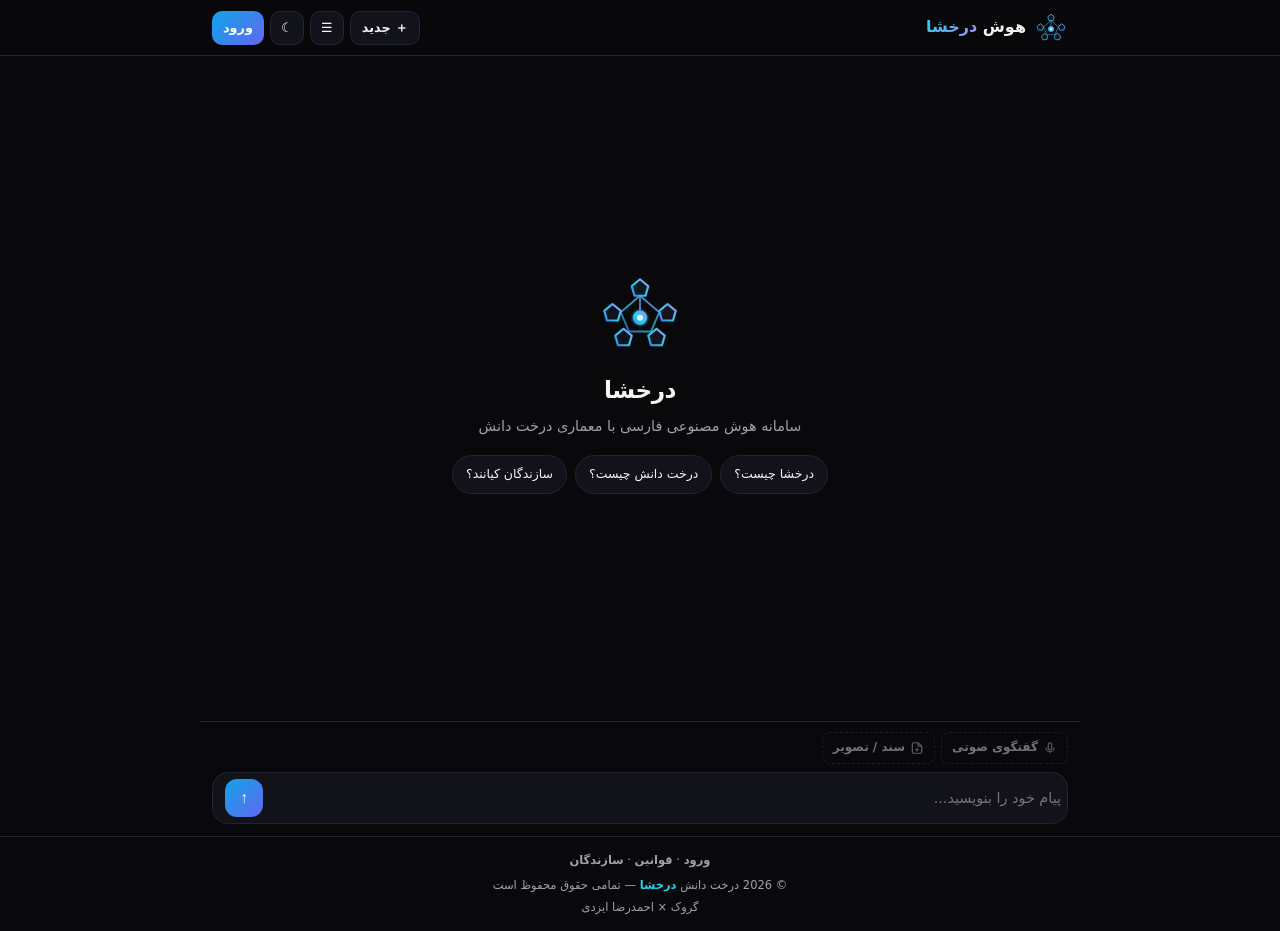
==== commit b60b10db: "Add files via upload" ====
--- a/index.html
+++ b/index.html
@@ -176,7 +176,28 @@
 <body>
 <header class="top"><div class="top-in">
   <a class="brand" href="#" onclick="show('chat');return false;">
-    <svg viewBox="0 0 64 64" fill="none" xmlns="http://www.w3.org/2000/svg"><defs><linearGradient id="g1" x1="0" y1="1" x2="1" y2="0"><stop offset="0%" stop-color="#3b82f6"/><stop offset="50%" stop-color="#22d3ee"/><stop offset="100%" stop-color="#a78bfa"/></linearGradient></defs><polygon points="32,4 44,14 40,28 24,28 20,14" stroke="url(#g1)" stroke-width="1.6" fill="none" stroke-linejoin="round"/><polygon points="48,22 58,34 50,48 36,44 38,28" stroke="url(#g1)" stroke-width="1.6" fill="none" stroke-linejoin="round"/><polygon points="16,22 26,28 28,44 14,48 6,34" stroke="url(#g1)" stroke-width="1.6" fill="none" stroke-linejoin="round"/><polygon points="32,14 40,20 37,30 27,30 24,20" stroke="url(#g1)" stroke-width="1.4" fill="none" stroke-linejoin="round" opacity=".95"/><polygon points="42,26 50,34 44,44 34,40 36,30" stroke="url(#g1)" stroke-width="1.4" fill="none" stroke-linejoin="round" opacity=".95"/><polygon points="22,26 28,30 30,40 20,44 14,34" stroke="url(#g1)" stroke-width="1.4" fill="none" stroke-linejoin="round" opacity=".95"/><polygon points="32,22 38,27 36,34 28,34 26,27" stroke="url(#g1)" stroke-width="1.5" fill="none" stroke-linejoin="round"/><circle cx="32" cy="30" r="3.2" fill="url(#g1)"/><circle cx="32" cy="30" r="1.4" fill="#e0f2fe"/></svg>
+    <svg viewBox="0 0 64 64" fill="none" xmlns="http://www.w3.org/2000/svg" width="34" height="34" aria-hidden="true">
+  <defs>
+    <linearGradient id="dg1" x1="0%" y1="100%" x2="100%" y2="0%">
+      <stop offset="0%" stop-color="#3b82f6"/>
+      <stop offset="45%" stop-color="#22d3ee"/>
+      <stop offset="100%" stop-color="#a78bfa"/>
+    </linearGradient>
+    <filter id="glow1" x="-20%" y="-20%" width="140%" height="140%">
+      <feGaussianBlur stdDeviation="1.2" result="b"/>
+      <feMerge><feMergeNode in="b"/><feMergeNode in="SourceGraphic"/></feMerge>
+    </filter>
+  </defs>
+  <path d="M32 18 L32 28 M32 18 L18 30 M32 18 L46 30 M18 30 L24 44 M46 30 L40 44 M24 44 L40 44"
+        stroke="url(#dg1)" stroke-width="1.35" stroke-linecap="round" opacity="0.75"/>
+  <polygon points="32,6 38,11 36,18 28,18 26,11" stroke="url(#dg1)" stroke-width="1.55" fill="rgba(34,211,238,0.08)" stroke-linejoin="round"/>
+  <polygon points="12,24 18,29 16,36 8,36 6,29" stroke="url(#dg1)" stroke-width="1.55" fill="rgba(59,130,246,0.08)" stroke-linejoin="round"/>
+  <polygon points="52,24 58,29 56,36 48,36 46,29" stroke="url(#dg1)" stroke-width="1.55" fill="rgba(167,139,250,0.08)" stroke-linejoin="round"/>
+  <polygon points="20,42 26,47 24,54 16,54 14,47" stroke="url(#dg1)" stroke-width="1.55" fill="rgba(59,130,246,0.08)" stroke-linejoin="round"/>
+  <polygon points="44,42 50,47 48,54 40,54 38,47" stroke="url(#dg1)" stroke-width="1.55" fill="rgba(167,139,250,0.08)" stroke-linejoin="round"/>
+  <circle cx="32" cy="34" r="5.2" fill="url(#dg1)" filter="url(#glow1)"/>
+  <circle cx="32" cy="34" r="2.2" fill="#e0f2fe"/>
+</svg>
     <span class="t">هوش <em>درخشا</em></span>
   </a>
   <div class="actions">
@@ -195,14 +216,56 @@
 
 <div class="modal" id="voiceModal">
   <button type="button" class="x" onclick="closeAll()" aria-label="بستن">×</button>
-  <div class="logo-anim"><svg viewBox="0 0 64 64" fill="none" xmlns="http://www.w3.org/2000/svg"><defs><linearGradient id="g2" x1="0" y1="1" x2="1" y2="0"><stop offset="0%" stop-color="#3b82f6"/><stop offset="50%" stop-color="#22d3ee"/><stop offset="100%" stop-color="#a78bfa"/></linearGradient></defs><polygon points="32,4 44,14 40,28 24,28 20,14" stroke="url(#g2)" stroke-width="1.6" fill="none" stroke-linejoin="round"/><polygon points="48,22 58,34 50,48 36,44 38,28" stroke="url(#g2)" stroke-width="1.6" fill="none" stroke-linejoin="round"/><polygon points="16,22 26,28 28,44 14,48 6,34" stroke="url(#g2)" stroke-width="1.6" fill="none" stroke-linejoin="round"/><polygon points="32,14 40,20 37,30 27,30 24,20" stroke="url(#g2)" stroke-width="1.4" fill="none" stroke-linejoin="round" opacity=".95"/><polygon points="42,26 50,34 44,44 34,40 36,30" stroke="url(#g2)" stroke-width="1.4" fill="none" stroke-linejoin="round" opacity=".95"/><polygon points="22,26 28,30 30,40 20,44 14,34" stroke="url(#g2)" stroke-width="1.4" fill="none" stroke-linejoin="round" opacity=".95"/><polygon points="32,22 38,27 36,34 28,34 26,27" stroke="url(#g2)" stroke-width="1.5" fill="none" stroke-linejoin="round"/><circle cx="32" cy="30" r="3.2" fill="url(#g2)"/><circle cx="32" cy="30" r="1.4" fill="#e0f2fe"/></svg></div>
+  <div class="logo-anim"><svg viewBox="0 0 64 64" fill="none" xmlns="http://www.w3.org/2000/svg" width="72" height="72" aria-hidden="true">
+  <defs>
+    <linearGradient id="dg2" x1="0%" y1="100%" x2="100%" y2="0%">
+      <stop offset="0%" stop-color="#3b82f6"/>
+      <stop offset="45%" stop-color="#22d3ee"/>
+      <stop offset="100%" stop-color="#a78bfa"/>
+    </linearGradient>
+    <filter id="glow2" x="-20%" y="-20%" width="140%" height="140%">
+      <feGaussianBlur stdDeviation="1.2" result="b"/>
+      <feMerge><feMergeNode in="b"/><feMergeNode in="SourceGraphic"/></feMerge>
+    </filter>
+  </defs>
+  <path d="M32 18 L32 28 M32 18 L18 30 M32 18 L46 30 M18 30 L24 44 M46 30 L40 44 M24 44 L40 44"
+        stroke="url(#dg2)" stroke-width="1.35" stroke-linecap="round" opacity="0.75"/>
+  <polygon points="32,6 38,11 36,18 28,18 26,11" stroke="url(#dg2)" stroke-width="1.55" fill="rgba(34,211,238,0.08)" stroke-linejoin="round"/>
+  <polygon points="12,24 18,29 16,36 8,36 6,29" stroke="url(#dg2)" stroke-width="1.55" fill="rgba(59,130,246,0.08)" stroke-linejoin="round"/>
+  <polygon points="52,24 58,29 56,36 48,36 46,29" stroke="url(#dg2)" stroke-width="1.55" fill="rgba(167,139,250,0.08)" stroke-linejoin="round"/>
+  <polygon points="20,42 26,47 24,54 16,54 14,47" stroke="url(#dg2)" stroke-width="1.55" fill="rgba(59,130,246,0.08)" stroke-linejoin="round"/>
+  <polygon points="44,42 50,47 48,54 40,54 38,47" stroke="url(#dg2)" stroke-width="1.55" fill="rgba(167,139,250,0.08)" stroke-linejoin="round"/>
+  <circle cx="32" cy="34" r="5.2" fill="url(#dg2)" filter="url(#glow2)"/>
+  <circle cx="32" cy="34" r="2.2" fill="#e0f2fe"/>
+</svg></div>
   <h3>گفتگوی صوتی</h3>
   <p>به زودی من هم اضافه می‌شوم برای گفتگو با شما!</p>
 </div>
 
 <div class="modal" id="uploadModal">
   <button type="button" class="x" onclick="closeAll()" aria-label="بستن">×</button>
-  <div class="logo-anim"><svg viewBox="0 0 64 64" fill="none" xmlns="http://www.w3.org/2000/svg"><defs><linearGradient id="g3" x1="0" y1="1" x2="1" y2="0"><stop offset="0%" stop-color="#3b82f6"/><stop offset="50%" stop-color="#22d3ee"/><stop offset="100%" stop-color="#a78bfa"/></linearGradient></defs><polygon points="32,4 44,14 40,28 24,28 20,14" stroke="url(#g3)" stroke-width="1.6" fill="none" stroke-linejoin="round"/><polygon points="48,22 58,34 50,48 36,44 38,28" stroke="url(#g3)" stroke-width="1.6" fill="none" stroke-linejoin="round"/><polygon points="16,22 26,28 28,44 14,48 6,34" stroke="url(#g3)" stroke-width="1.6" fill="none" stroke-linejoin="round"/><polygon points="32,14 40,20 37,30 27,30 24,20" stroke="url(#g3)" stroke-width="1.4" fill="none" stroke-linejoin="round" opacity=".95"/><polygon points="42,26 50,34 44,44 34,40 36,30" stroke="url(#g3)" stroke-width="1.4" fill="none" stroke-linejoin="round" opacity=".95"/><polygon points="22,26 28,30 30,40 20,44 14,34" stroke="url(#g3)" stroke-width="1.4" fill="none" stroke-linejoin="round" opacity=".95"/><polygon points="32,22 38,27 36,34 28,34 26,27" stroke="url(#g3)" stroke-width="1.5" fill="none" stroke-linejoin="round"/><circle cx="32" cy="30" r="3.2" fill="url(#g3)"/><circle cx="32" cy="30" r="1.4" fill="#e0f2fe"/></svg></div>
+  <div class="logo-anim"><svg viewBox="0 0 64 64" fill="none" xmlns="http://www.w3.org/2000/svg" width="72" height="72" aria-hidden="true">
+  <defs>
+    <linearGradient id="dg3" x1="0%" y1="100%" x2="100%" y2="0%">
+      <stop offset="0%" stop-color="#3b82f6"/>
+      <stop offset="45%" stop-color="#22d3ee"/>
+      <stop offset="100%" stop-color="#a78bfa"/>
+    </linearGradient>
+    <filter id="glow3" x="-20%" y="-20%" width="140%" height="140%">
+      <feGaussianBlur stdDeviation="1.2" result="b"/>
+      <feMerge><feMergeNode in="b"/><feMergeNode in="SourceGraphic"/></feMerge>
+    </filter>
+  </defs>
+  <path d="M32 18 L32 28 M32 18 L18 30 M32 18 L46 30 M18 30 L24 44 M46 30 L40 44 M24 44 L40 44"
+        stroke="url(#dg3)" stroke-width="1.35" stroke-linecap="round" opacity="0.75"/>
+  <polygon points="32,6 38,11 36,18 28,18 26,11" stroke="url(#dg3)" stroke-width="1.55" fill="rgba(34,211,238,0.08)" stroke-linejoin="round"/>
+  <polygon points="12,24 18,29 16,36 8,36 6,29" stroke="url(#dg3)" stroke-width="1.55" fill="rgba(59,130,246,0.08)" stroke-linejoin="round"/>
+  <polygon points="52,24 58,29 56,36 48,36 46,29" stroke="url(#dg3)" stroke-width="1.55" fill="rgba(167,139,250,0.08)" stroke-linejoin="round"/>
+  <polygon points="20,42 26,47 24,54 16,54 14,47" stroke="url(#dg3)" stroke-width="1.55" fill="rgba(59,130,246,0.08)" stroke-linejoin="round"/>
+  <polygon points="44,42 50,47 48,54 40,54 38,47" stroke="url(#dg3)" stroke-width="1.55" fill="rgba(167,139,250,0.08)" stroke-linejoin="round"/>
+  <circle cx="32" cy="34" r="5.2" fill="url(#dg3)" filter="url(#glow3)"/>
+  <circle cx="32" cy="34" r="2.2" fill="#e0f2fe"/>
+</svg></div>
   <h3>ارسال سند و تصویر</h3>
   <p>به زودی امکان افزودن سند و عکس فعال می‌شود.</p>
 </div>
@@ -238,7 +301,28 @@
 
   <section class="view" id="v-auth">
     <div class="auth-box">
-      <div style="text-align:center"><svg viewBox="0 0 64 64" fill="none" xmlns="http://www.w3.org/2000/svg"><defs><linearGradient id="g4" x1="0" y1="1" x2="1" y2="0"><stop offset="0%" stop-color="#3b82f6"/><stop offset="50%" stop-color="#22d3ee"/><stop offset="100%" stop-color="#a78bfa"/></linearGradient></defs><polygon points="32,4 44,14 40,28 24,28 20,14" stroke="url(#g4)" stroke-width="1.6" fill="none" stroke-linejoin="round"/><polygon points="48,22 58,34 50,48 36,44 38,28" stroke="url(#g4)" stroke-width="1.6" fill="none" stroke-linejoin="round"/><polygon points="16,22 26,28 28,44 14,48 6,34" stroke="url(#g4)" stroke-width="1.6" fill="none" stroke-linejoin="round"/><polygon points="32,14 40,20 37,30 27,30 24,20" stroke="url(#g4)" stroke-width="1.4" fill="none" stroke-linejoin="round" opacity=".95"/><polygon points="42,26 50,34 44,44 34,40 36,30" stroke="url(#g4)" stroke-width="1.4" fill="none" stroke-linejoin="round" opacity=".95"/><polygon points="22,26 28,30 30,40 20,44 14,34" stroke="url(#g4)" stroke-width="1.4" fill="none" stroke-linejoin="round" opacity=".95"/><polygon points="32,22 38,27 36,34 28,34 26,27" stroke="url(#g4)" stroke-width="1.5" fill="none" stroke-linejoin="round"/><circle cx="32" cy="30" r="3.2" fill="url(#g4)"/><circle cx="32" cy="30" r="1.4" fill="#e0f2fe"/></svg></div>
+      <div style="text-align:center"><svg viewBox="0 0 64 64" fill="none" xmlns="http://www.w3.org/2000/svg" width="48" height="48" aria-hidden="true">
+  <defs>
+    <linearGradient id="dg4" x1="0%" y1="100%" x2="100%" y2="0%">
+      <stop offset="0%" stop-color="#3b82f6"/>
+      <stop offset="45%" stop-color="#22d3ee"/>
+      <stop offset="100%" stop-color="#a78bfa"/>
+    </linearGradient>
+    <filter id="glow4" x="-20%" y="-20%" width="140%" height="140%">
+      <feGaussianBlur stdDeviation="1.2" result="b"/>
+      <feMerge><feMergeNode in="b"/><feMergeNode in="SourceGraphic"/></feMerge>
+    </filter>
+  </defs>
+  <path d="M32 18 L32 28 M32 18 L18 30 M32 18 L46 30 M18 30 L24 44 M46 30 L40 44 M24 44 L40 44"
+        stroke="url(#dg4)" stroke-width="1.35" stroke-linecap="round" opacity="0.75"/>
+  <polygon points="32,6 38,11 36,18 28,18 26,11" stroke="url(#dg4)" stroke-width="1.55" fill="rgba(34,211,238,0.08)" stroke-linejoin="round"/>
+  <polygon points="12,24 18,29 16,36 8,36 6,29" stroke="url(#dg4)" stroke-width="1.55" fill="rgba(59,130,246,0.08)" stroke-linejoin="round"/>
+  <polygon points="52,24 58,29 56,36 48,36 46,29" stroke="url(#dg4)" stroke-width="1.55" fill="rgba(167,139,250,0.08)" stroke-linejoin="round"/>
+  <polygon points="20,42 26,47 24,54 16,54 14,47" stroke="url(#dg4)" stroke-width="1.55" fill="rgba(59,130,246,0.08)" stroke-linejoin="round"/>
+  <polygon points="44,42 50,47 48,54 40,54 38,47" stroke="url(#dg4)" stroke-width="1.55" fill="rgba(167,139,250,0.08)" stroke-linejoin="round"/>
+  <circle cx="32" cy="34" r="5.2" fill="url(#dg4)" filter="url(#glow4)"/>
+  <circle cx="32" cy="34" r="2.2" fill="#e0f2fe"/>
+</svg></div>
       <div id="authForm">
         <h1>ورود به درخشا</h1>
         <p class="sub">نام و شماره همراه</p>
@@ -271,7 +355,28 @@
 
 <script>
 const API = window.DERAKHSHA_API || "";
-const LOGO = `<svg viewBox="0 0 64 64" fill="none" xmlns="http://www.w3.org/2000/svg"><defs><linearGradient id="g0" x1="0" y1="1" x2="1" y2="0"><stop offset="0%" stop-color="#3b82f6"/><stop offset="50%" stop-color="#22d3ee"/><stop offset="100%" stop-color="#a78bfa"/></linearGradient></defs><polygon points="32,4 44,14 40,28 24,28 20,14" stroke="url(#g0)" stroke-width="1.6" fill="none" stroke-linejoin="round"/><polygon points="48,22 58,34 50,48 36,44 38,28" stroke="url(#g0)" stroke-width="1.6" fill="none" stroke-linejoin="round"/><polygon points="16,22 26,28 28,44 14,48 6,34" stroke="url(#g0)" stroke-width="1.6" fill="none" stroke-linejoin="round"/><polygon points="32,14 40,20 37,30 27,30 24,20" stroke="url(#g0)" stroke-width="1.4" fill="none" stroke-linejoin="round" opacity=".95"/><polygon points="42,26 50,34 44,44 34,40 36,30" stroke="url(#g0)" stroke-width="1.4" fill="none" stroke-linejoin="round" opacity=".95"/><polygon points="22,26 28,30 30,40 20,44 14,34" stroke="url(#g0)" stroke-width="1.4" fill="none" stroke-linejoin="round" opacity=".95"/><polygon points="32,22 38,27 36,34 28,34 26,27" stroke="url(#g0)" stroke-width="1.5" fill="none" stroke-linejoin="round"/><circle cx="32" cy="30" r="3.2" fill="url(#g0)"/><circle cx="32" cy="30" r="1.4" fill="#e0f2fe"/></svg>`;
+const LOGO = `<svg viewBox="0 0 64 64" fill="none" xmlns="http://www.w3.org/2000/svg" aria-hidden="true">
+  <defs>
+    <linearGradient id="dg0" x1="0%" y1="100%" x2="100%" y2="0%">
+      <stop offset="0%" stop-color="#3b82f6"/>
+      <stop offset="45%" stop-color="#22d3ee"/>
+      <stop offset="100%" stop-color="#a78bfa"/>
+    </linearGradient>
+    <filter id="glow0" x="-20%" y="-20%" width="140%" height="140%">
+      <feGaussianBlur stdDeviation="1.2" result="b"/>
+      <feMerge><feMergeNode in="b"/><feMergeNode in="SourceGraphic"/></feMerge>
+    </filter>
+  </defs>
+  <path d="M32 18 L32 28 M32 18 L18 30 M32 18 L46 30 M18 30 L24 44 M46 30 L40 44 M24 44 L40 44"
+        stroke="url(#dg0)" stroke-width="1.35" stroke-linecap="round" opacity="0.75"/>
+  <polygon points="32,6 38,11 36,18 28,18 26,11" stroke="url(#dg0)" stroke-width="1.55" fill="rgba(34,211,238,0.08)" stroke-linejoin="round"/>
+  <polygon points="12,24 18,29 16,36 8,36 6,29" stroke="url(#dg0)" stroke-width="1.55" fill="rgba(59,130,246,0.08)" stroke-linejoin="round"/>
+  <polygon points="52,24 58,29 56,36 48,36 46,29" stroke="url(#dg0)" stroke-width="1.55" fill="rgba(167,139,250,0.08)" stroke-linejoin="round"/>
+  <polygon points="20,42 26,47 24,54 16,54 14,47" stroke="url(#dg0)" stroke-width="1.55" fill="rgba(59,130,246,0.08)" stroke-linejoin="round"/>
+  <polygon points="44,42 50,47 48,54 40,54 38,47" stroke="url(#dg0)" stroke-width="1.55" fill="rgba(167,139,250,0.08)" stroke-linejoin="round"/>
+  <circle cx="32" cy="34" r="5.2" fill="url(#dg0)" filter="url(#glow0)"/>
+  <circle cx="32" cy="34" r="2.2" fill="#e0f2fe"/>
+</svg>`;
 
 const CAP = {
   tree:{name:"درخت دانش",svg:`<svg viewBox="0 0 24 24" fill="none" stroke="#22d3ee" stroke-width="1.8"><path d="M12 20V10"/><path d="M12 10L7 5M12 10l5-5M12 14L6 12M12 14l6-2"/><circle cx="7" cy="5" r="1.5" fill="#22d3ee"/><circle cx="17" cy="5" r="1.5" fill="#a78bfa"/></svg>`},
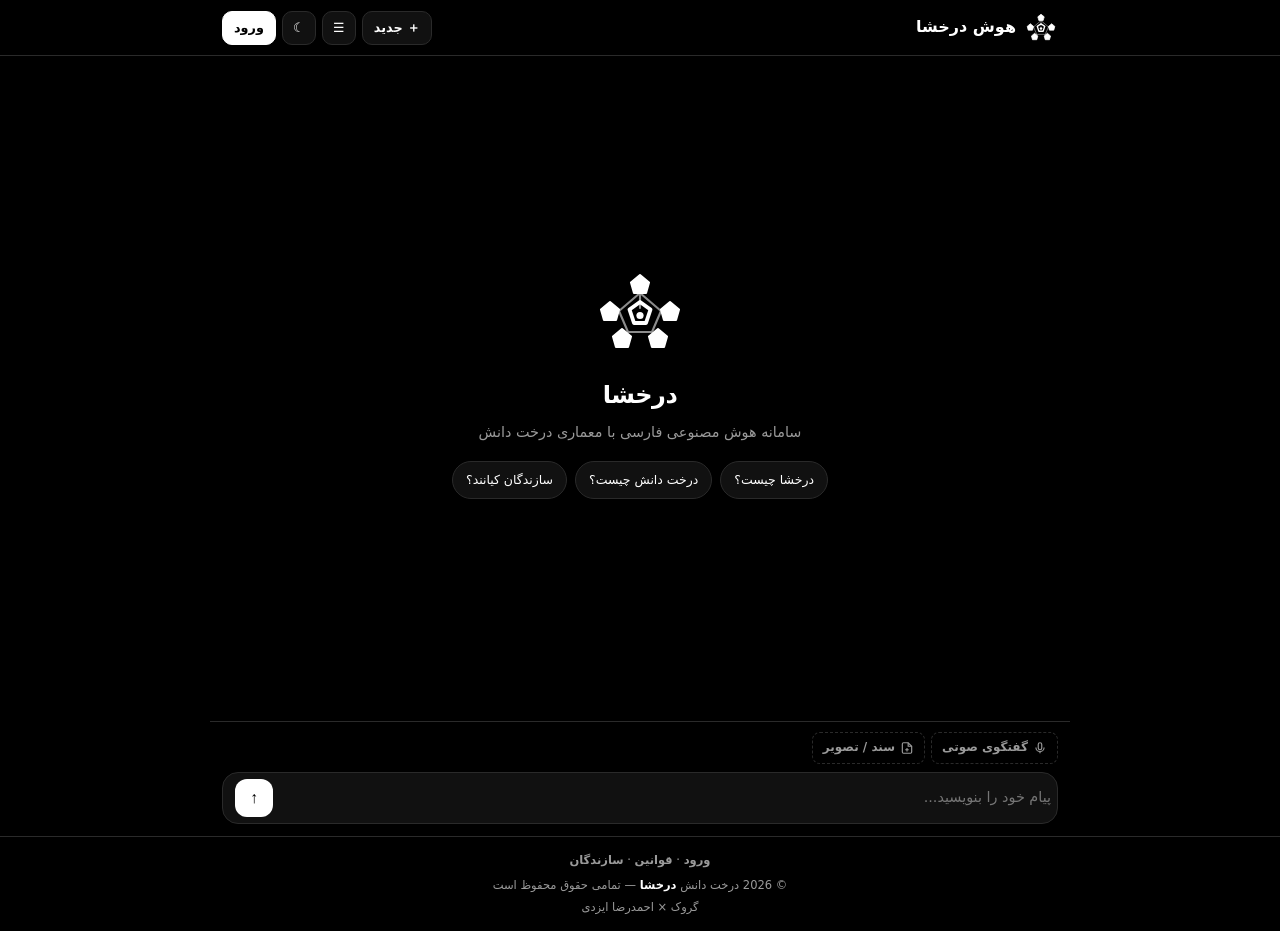
==== commit eeed90de: "Add files via upload" ====
--- a/index.html
+++ b/index.html
@@ -4,91 +4,84 @@
 <meta charset="UTF-8">
 <meta name="viewport" content="width=device-width, initial-scale=1.0, viewport-fit=cover">
 <title>درخشا</title>
-<meta name="theme-color" content="#09090b">
-<meta name="description" content="درخشا — هوش مصنوعی فارسی با درخت دانش">
+<meta name="theme-color" content="#000000">
 <style>
 :root{
-  --bg:#09090b;--bg2:#0c0c10;--card:#12121a;--line:#232336;
-  --text:#f4f4f5;--muted:#a1a1aa;--accent:#22d3ee;--blue:#3b82f6;--purple:#a78bfa;
-  --font:Tahoma,"Segoe UI",system-ui,sans-serif;--radius:14px;
+  --bg:#000;--bg2:#0a0a0a;--card:#111;--line:#2a2a2a;
+  --text:#fff;--muted:#9a9a9a;--soft:#1a1a1a;
+  --font:Tahoma,"Segoe UI",system-ui,sans-serif;
 }
 [data-theme=light]{
-  --bg:#fafafa;--bg2:#f4f4f5;--card:#fff;--line:#e4e4e7;
-  --text:#09090b;--muted:#71717a;
+  --bg:#fff;--bg2:#f5f5f5;--card:#fff;--line:#e0e0e0;
+  --text:#000;--muted:#666;--soft:#f0f0f0;
+  --theme-color:#ffffff;
 }
 *{box-sizing:border-box;margin:0;padding:0}
-html,body{height:100%;}
+html,body{height:100%}
 body{font-family:var(--font);background:var(--bg);color:var(--text);line-height:1.65;-webkit-font-smoothing:antialiased}
+.logo-svg{color:var(--text)}
 
 .top{
   height:56px;border-bottom:1px solid var(--line);
-  background:rgba(9,9,11,.92);backdrop-filter:blur(12px);
-  position:sticky;top:0;z-index:30;
-}
-[data-theme=light] .top{background:rgba(250,250,250,.92)}
-.top-in{
-  max-width:880px;margin:0 auto;height:100%;padding:0 12px;
-  display:flex;align-items:center;justify-content:space-between;gap:8px;
-}
+  background:var(--bg);position:sticky;top:0;z-index:30;
+}
+.top-in{max-width:860px;margin:0 auto;height:100%;padding:0 12px;display:flex;align-items:center;justify-content:space-between;gap:8px}
 .brand{display:flex;align-items:center;gap:8px;text-decoration:none;color:var(--text);font-weight:700;font-size:1rem}
-.brand svg{width:34px;height:34px}
-.brand em{font-style:normal;background:linear-gradient(135deg,#22d3ee,#a78bfa);-webkit-background-clip:text;-webkit-text-fill-color:transparent}
+.brand svg{width:34px;height:34px;display:block}
+.brand em{font-style:normal;font-weight:800}
 .actions{display:flex;gap:6px;align-items:center}
 .btn,.icon{
   height:34px;border-radius:10px;border:1px solid var(--line);background:var(--card);
   color:var(--text);font:inherit;font-size:.8rem;font-weight:600;cursor:pointer;
   padding:0 11px;display:inline-flex;align-items:center;gap:4px;
 }
-.icon{width:34px;padding:0;justify-content:center;color:#fff}
-[data-theme=light] .icon{color:#09090b}
-.btn:hover,.icon:hover{border-color:var(--accent)}
-.btn-p{border:none;background:linear-gradient(135deg,#0ea5e9,#6366f1);color:#fff}
-.btn-p:hover{filter:brightness(1.06);border:none}
-.btn:disabled,.icon:disabled{opacity:.45;cursor:not-allowed}
-
-.shell{max-width:880px;margin:0 auto;min-height:calc(100vh - 56px - 64px);display:flex;flex-direction:column}
+.icon{width:34px;padding:0;justify-content:center}
+.btn:hover,.icon:hover{background:var(--soft)}
+.btn-p{background:var(--text);color:var(--bg);border-color:var(--text)}
+.btn-p:hover{opacity:.88}
+
+.shell{max-width:860px;margin:0 auto;min-height:calc(100vh - 56px - 64px);display:flex;flex-direction:column}
 .view{display:none;flex:1;flex-direction:column;min-height:0}
 .view.on{display:flex}
-
 .msgs{flex:1;overflow-y:auto;padding:16px 12px;display:flex;flex-direction:column;gap:12px}
-.hero{margin:auto;text-align:center;max-width:420px;padding:20px 8px 32px}
-.hero svg{width:88px;height:88px;margin-bottom:12px}
-.hero h1{font-size:1.45rem;margin-bottom:6px;letter-spacing:-.02em}
+
+.hero{margin:auto;text-align:center;max-width:400px;padding:24px 8px 36px}
+.hero .logo-big{width:96px;height:96px;margin:0 auto 14px}
+.hero .logo-big svg{width:100%;height:100%}
+.hero h1{font-size:1.5rem;margin-bottom:6px;letter-spacing:-.02em}
 .hero p{color:var(--muted);font-size:.9rem;margin-bottom:16px}
 .chips{display:flex;flex-wrap:wrap;gap:8px;justify-content:center}
-.chips button{
-  border:1px solid var(--line);background:var(--card);color:var(--text);
-  padding:8px 13px;border-radius:999px;font:inherit;font-size:.78rem;cursor:pointer;
-}
-.chips button:hover{border-color:var(--accent);color:var(--accent)}
-
+.chips button{border:1px solid var(--line);background:var(--card);color:var(--text);padding:8px 13px;border-radius:999px;font:inherit;font-size:.78rem;cursor:pointer}
+.chips button:hover{background:var(--soft)}
+
+/* کاربر راست — پاسخ چپ (در RTL: flex-end = راست بصری برای user) */
 .u{
-  align-self:flex-end;max-width:78%;
-  background:linear-gradient(135deg,#0ea5e9,#6366f1);color:#fff;
-  padding:11px 14px;border-radius:16px 16px 4px 16px;font-size:.9rem;
-}
-.bwrap{align-self:flex-start;display:flex;gap:8px;max-width:90%;align-items:flex-end}
+  align-self:flex-start;max-width:78%;
+  background:var(--text);color:var(--bg);
+  padding:11px 14px;border-radius:16px 16px 16px 4px;font-size:.9rem;
+}
+.bwrap{
+  align-self:flex-end;display:flex;gap:8px;max-width:90%;
+  align-items:flex-end;flex-direction:row-reverse;
+}
 .av{
   width:32px;height:32px;border-radius:10px;border:1px solid var(--line);
-  background:var(--card);display:grid;place-items:center;flex-shrink:0;
+  background:var(--card);display:grid;place-items:center;flex-shrink:0;color:var(--text);
 }
 .av svg{width:20px;height:20px}
-.b{background:var(--card);border:1px solid var(--line);padding:11px 14px;border-radius:16px 16px 16px 4px;font-size:.9rem}
+.b{background:var(--card);border:1px solid var(--line);padding:11px 14px;border-radius:16px 4px 16px 16px;font-size:.9rem}
 .meta{font-size:.65rem;color:var(--muted);margin-top:5px}
-.u .meta{color:rgba(255,255,255,.7)}
+.u .meta{color:var(--bg);opacity:.55}
 .pills{display:flex;flex-wrap:wrap;gap:4px;margin-top:6px}
-.pill{font-size:.62rem;font-weight:600;padding:2px 7px;border-radius:6px;background:rgba(34,211,238,.12);color:var(--accent)}
+.pill{font-size:.62rem;font-weight:600;padding:2px 7px;border-radius:6px;border:1px solid var(--line);color:var(--muted)}
 .cap-row{display:flex;align-items:center;gap:6px;margin-bottom:6px}
-.cap-logo{
-  width:26px;height:26px;border-radius:8px;border:1px solid var(--line);
-  background:var(--bg2);display:grid;place-items:center;
-}
+.cap-logo{width:26px;height:26px;border-radius:8px;border:1px solid var(--line);background:var(--soft);display:grid;place-items:center;color:var(--text)}
 .cap-logo svg{width:15px;height:15px}
-.cursor-blink{display:inline-block;width:2px;height:1em;background:var(--accent);margin-right:2px;vertical-align:text-bottom;animation:blink .7s step-end infinite}
+.cursor-blink{display:inline-block;width:2px;height:1em;background:var(--text);margin-right:2px;vertical-align:text-bottom;animation:blink .7s step-end infinite}
 @keyframes blink{50%{opacity:0}}
-.typing{display:flex;gap:8px;align-items:flex-end}
-.dots{background:var(--card);border:1px solid var(--line);border-radius:12px;padding:10px 14px;display:flex;gap:4px;align-items:center}
-.dots i{width:5px;height:5px;border-radius:50%;background:var(--accent);opacity:.35;display:block}
+.typing{display:flex;gap:8px;align-items:flex-end;align-self:flex-end;flex-direction:row-reverse}
+.dots{background:var(--card);border:1px solid var(--line);border-radius:12px;padding:10px 14px;display:flex;gap:4px}
+.dots i{width:5px;height:5px;border-radius:50%;background:var(--text);opacity:.3;display:block}
 .dots i:first-child{opacity:1}
 
 .bar{border-top:1px solid var(--line);padding:10px 12px 12px;background:var(--bg)}
@@ -96,79 +89,54 @@
 .tool{
   height:32px;padding:0 10px;border-radius:8px;border:1px dashed var(--line);
   background:transparent;color:var(--muted);font:inherit;font-size:.75rem;font-weight:600;
-  cursor:not-allowed;display:inline-flex;align-items:center;gap:5px;opacity:.7;
-}
-.tool svg{width:14px;height:14px;opacity:.8}
-.comp{
-  display:flex;gap:8px;align-items:flex-end;background:var(--card);
-  border:1px solid var(--line);border-radius:16px;padding:6px 6px 6px 12px;
-}
-.comp:focus-within{border-color:rgba(34,211,238,.45);box-shadow:0 0 0 3px rgba(34,211,238,.08)}
-#inp{
-  flex:1;border:none;background:transparent;color:var(--text);font:inherit;font-size:.9rem;
-  resize:none;outline:none;max-height:110px;padding:7px 0;line-height:1.5;
-}
-#send{
-  width:38px;height:38px;border:none;border-radius:12px;
-  background:linear-gradient(135deg,#0ea5e9,#6366f1);color:#fff;cursor:pointer;font-size:1rem;flex-shrink:0;
-}
+  cursor:pointer;display:inline-flex;align-items:center;gap:5px;
+}
+.tool:hover{border-style:solid;color:var(--text)}
+.tool svg{width:14px;height:14px}
+.comp{display:flex;gap:8px;align-items:flex-end;background:var(--card);border:1px solid var(--line);border-radius:16px;padding:6px 6px 6px 12px}
+.comp:focus-within{border-color:var(--text)}
+#inp{flex:1;border:none;background:transparent;color:var(--text);font:inherit;font-size:.9rem;resize:none;outline:none;max-height:110px;padding:7px 0}
+#send{width:38px;height:38px;border:none;border-radius:12px;background:var(--text);color:var(--bg);cursor:pointer;font-size:1rem;flex-shrink:0}
+#send:hover{opacity:.88}
 
 .auth-box{max-width:380px;margin:36px auto;background:var(--card);border:1px solid var(--line);border-radius:18px;padding:24px}
 .auth-box h1{text-align:center;font-size:1.2rem;margin:8px 0 6px}
 .auth-box .sub{text-align:center;color:var(--muted);font-size:.85rem;margin-bottom:16px}
 .field{margin-bottom:12px}
 .field label{display:block;font-size:.75rem;color:var(--muted);margin-bottom:4px;font-weight:600}
-.field input{
-  width:100%;height:42px;padding:0 12px;border-radius:10px;border:1px solid var(--line);
-  background:var(--bg);color:var(--text);font:inherit;outline:none;
-}
-.field input:focus{border-color:var(--accent)}
+.field input{width:100%;height:42px;padding:0 12px;border-radius:10px;border:1px solid var(--line);background:var(--bg);color:var(--text);font:inherit;outline:none}
+.field input:focus{border-color:var(--text)}
 .full{width:100%;justify-content:center;height:42px}
 
 .foot{border-top:1px solid var(--line);padding:14px 12px;text-align:center;color:var(--muted);font-size:.72rem}
 .foot a{color:var(--muted);text-decoration:none;font-weight:600}
-.foot a:hover{color:var(--accent)}
-.foot strong{color:var(--accent)}
-
-.overlay{display:none;position:fixed;inset:0;background:rgba(0,0,0,.55);z-index:40}
+.foot a:hover{color:var(--text)}
+.foot strong{color:var(--text)}
+
+.overlay{display:none;position:fixed;inset:0;background:rgba(0,0,0,.65);z-index:40}
+[data-theme=light] .overlay{background:rgba(0,0,0,.35)}
 .overlay.on{display:block}
-.drawer{
-  position:fixed;top:0;right:0;width:min(300px,90vw);height:100%;background:var(--bg2);
-  border-left:1px solid var(--line);z-index:41;transform:translateX(105%);transition:transform .2s;
-  display:flex;flex-direction:column;
-}
+.drawer{position:fixed;top:0;right:0;width:min(300px,90vw);height:100%;background:var(--bg2);border-left:1px solid var(--line);z-index:41;transform:translateX(105%);transition:transform .2s;display:flex;flex-direction:column}
 .drawer.on{transform:translateX(0)}
 .dh{height:56px;padding:0 12px;display:flex;align-items:center;justify-content:space-between;border-bottom:1px solid var(--line);font-weight:700;font-size:.88rem}
 .dl{flex:1;overflow-y:auto;padding:8px}
 .hi{display:flex;gap:6px;align-items:center;background:var(--card);border:1px solid var(--line);border-radius:10px;padding:8px;margin-bottom:6px}
-.hi.active{border-color:var(--accent)}
+.hi.active{border-color:var(--text)}
 .hi .pick{flex:1;border:none;background:0;color:var(--text);text-align:right;font:inherit;cursor:pointer;min-width:0}
 .hi .t{font-size:.8rem;font-weight:600;white-space:nowrap;overflow:hidden;text-overflow:ellipsis}
 .hi .d{font-size:.65rem;color:var(--muted)}
-.hi .del{width:28px;height:28px;border:1px solid var(--line);background:0;color:#fb7185;border-radius:7px;cursor:pointer}
-
-.modal{
-  display:none;position:fixed;top:50%;left:50%;transform:translate(-50%,-50%);
-  width:min(360px,92vw);background:var(--card);border:1px solid var(--line);
-  border-radius:18px;z-index:50;padding:28px 20px 22px;text-align:center;
-}
+.hi .del{width:28px;height:28px;border:1px solid var(--line);background:0;color:var(--muted);border-radius:7px;cursor:pointer}
+
+.modal{display:none;position:fixed;top:50%;left:50%;transform:translate(-50%,-50%);width:min(360px,92vw);background:var(--card);border:1px solid var(--line);border-radius:18px;z-index:50;padding:28px 20px 22px;text-align:center}
 .modal.on{display:block}
-.modal .logo-anim{
-  width:72px;height:72px;margin:0 auto 14px;
-  animation:pulse 2s ease-in-out infinite;
-}
-@keyframes pulse{0%,100%{transform:scale(1);filter:drop-shadow(0 0 8px rgba(34,211,238,.25))}50%{transform:scale(1.06);filter:drop-shadow(0 0 16px rgba(167,139,250,.45))}}
+.modal .logo-anim{width:72px;height:72px;margin:0 auto 14px;color:var(--text);animation:pulse 2s ease-in-out infinite}
+.modal .logo-anim svg{width:100%;height:100%}
+@keyframes pulse{0%,100%{transform:scale(1);opacity:1}50%{transform:scale(1.05);opacity:.75}}
 .modal h3{font-size:1rem;margin-bottom:8px}
 .modal p{color:var(--muted);font-size:.88rem;line-height:1.7}
-.modal .x{
-  position:absolute;top:10px;left:12px;border:none;background:0;color:var(--text);
-  font-size:1.25rem;cursor:pointer;line-height:1;
-}
-.modal{position:fixed}
-.toast{
-  position:fixed;bottom:20px;left:50%;transform:translateX(-50%);background:#27272a;color:#fff;
-  padding:8px 16px;border-radius:20px;font-size:.78rem;opacity:0;transition:.2s;z-index:60;pointer-events:none;
-}
+.modal .x{position:absolute;top:10px;left:12px;border:none;background:0;color:var(--text);font-size:1.25rem;cursor:pointer}
+#infoModal{padding:0;text-align:right}
+.toast{position:fixed;bottom:20px;left:50%;transform:translateX(-50%);background:var(--text);color:var(--bg);padding:8px 16px;border-radius:20px;font-size:.78rem;opacity:0;transition:.2s;z-index:60;pointer-events:none}
 .toast.on{opacity:1}
 @media(max-width:560px){.brand span.t{display:none}}
 </style>
@@ -176,34 +144,23 @@
 <body>
 <header class="top"><div class="top-in">
   <a class="brand" href="#" onclick="show('chat');return false;">
-    <svg viewBox="0 0 64 64" fill="none" xmlns="http://www.w3.org/2000/svg" width="34" height="34" aria-hidden="true">
-  <defs>
-    <linearGradient id="dg1" x1="0%" y1="100%" x2="100%" y2="0%">
-      <stop offset="0%" stop-color="#3b82f6"/>
-      <stop offset="45%" stop-color="#22d3ee"/>
-      <stop offset="100%" stop-color="#a78bfa"/>
-    </linearGradient>
-    <filter id="glow1" x="-20%" y="-20%" width="140%" height="140%">
-      <feGaussianBlur stdDeviation="1.2" result="b"/>
-      <feMerge><feMergeNode in="b"/><feMergeNode in="SourceGraphic"/></feMerge>
-    </filter>
-  </defs>
+    <svg viewBox="0 0 64 64" fill="none" xmlns="http://www.w3.org/2000/svg" width="34" height="34" aria-hidden="true" class="logo-svg">
   <path d="M32 18 L32 28 M32 18 L18 30 M32 18 L46 30 M18 30 L24 44 M46 30 L40 44 M24 44 L40 44"
-        stroke="url(#dg1)" stroke-width="1.35" stroke-linecap="round" opacity="0.75"/>
-  <polygon points="32,6 38,11 36,18 28,18 26,11" stroke="url(#dg1)" stroke-width="1.55" fill="rgba(34,211,238,0.08)" stroke-linejoin="round"/>
-  <polygon points="12,24 18,29 16,36 8,36 6,29" stroke="url(#dg1)" stroke-width="1.55" fill="rgba(59,130,246,0.08)" stroke-linejoin="round"/>
-  <polygon points="52,24 58,29 56,36 48,36 46,29" stroke="url(#dg1)" stroke-width="1.55" fill="rgba(167,139,250,0.08)" stroke-linejoin="round"/>
-  <polygon points="20,42 26,47 24,54 16,54 14,47" stroke="url(#dg1)" stroke-width="1.55" fill="rgba(59,130,246,0.08)" stroke-linejoin="round"/>
-  <polygon points="44,42 50,47 48,54 40,54 38,47" stroke="url(#dg1)" stroke-width="1.55" fill="rgba(167,139,250,0.08)" stroke-linejoin="round"/>
-  <circle cx="32" cy="34" r="5.2" fill="url(#dg1)" filter="url(#glow1)"/>
-  <circle cx="32" cy="34" r="2.2" fill="#e0f2fe"/>
+        stroke="currentColor" stroke-width="1.4" stroke-linecap="round" opacity="0.55"/>
+  <polygon points="32,6 38,11 36,18 28,18 26,11" stroke="currentColor" stroke-width="1.4" fill="currentColor" stroke-linejoin="round"/>
+  <polygon points="12,24 18,29 16,36 8,36 6,29" stroke="currentColor" stroke-width="1.4" fill="currentColor" stroke-linejoin="round"/>
+  <polygon points="52,24 58,29 56,36 48,36 46,29" stroke="currentColor" stroke-width="1.4" fill="currentColor" stroke-linejoin="round"/>
+  <polygon points="20,42 26,47 24,54 16,54 14,47" stroke="currentColor" stroke-width="1.4" fill="currentColor" stroke-linejoin="round"/>
+  <polygon points="44,42 50,47 48,54 40,54 38,47" stroke="currentColor" stroke-width="1.4" fill="currentColor" stroke-linejoin="round"/>
+  <polygon points="32,24 39,29 36,38 28,38 25,29" stroke="currentColor" stroke-width="2.6" fill="none" stroke-linejoin="round"/>
+  <circle cx="32" cy="33" r="2.4" fill="currentColor"/>
 </svg>
     <span class="t">هوش <em>درخشا</em></span>
   </a>
   <div class="actions">
     <button type="button" class="btn" onclick="newChat()">＋ جدید</button>
     <button type="button" class="icon" onclick="openHist()" title="تاریخچه">☰</button>
-    <button type="button" class="icon" id="th" onclick="theme()" style="color:#fff" title="تم">☾</button>
+    <button type="button" class="icon" id="th" onclick="theme()" title="تم">☾</button>
     <button type="button" class="btn btn-p" id="navAuth" onclick="show('auth')">ورود</button>
   </div>
 </div></header>
@@ -215,62 +172,38 @@
 </aside>
 
 <div class="modal" id="voiceModal">
-  <button type="button" class="x" onclick="closeAll()" aria-label="بستن">×</button>
-  <div class="logo-anim"><svg viewBox="0 0 64 64" fill="none" xmlns="http://www.w3.org/2000/svg" width="72" height="72" aria-hidden="true">
-  <defs>
-    <linearGradient id="dg2" x1="0%" y1="100%" x2="100%" y2="0%">
-      <stop offset="0%" stop-color="#3b82f6"/>
-      <stop offset="45%" stop-color="#22d3ee"/>
-      <stop offset="100%" stop-color="#a78bfa"/>
-    </linearGradient>
-    <filter id="glow2" x="-20%" y="-20%" width="140%" height="140%">
-      <feGaussianBlur stdDeviation="1.2" result="b"/>
-      <feMerge><feMergeNode in="b"/><feMergeNode in="SourceGraphic"/></feMerge>
-    </filter>
-  </defs>
+  <button type="button" class="x" onclick="closeAll()">×</button>
+  <div class="logo-anim"><svg viewBox="0 0 64 64" fill="none" xmlns="http://www.w3.org/2000/svg" aria-hidden="true" class="logo-svg">
   <path d="M32 18 L32 28 M32 18 L18 30 M32 18 L46 30 M18 30 L24 44 M46 30 L40 44 M24 44 L40 44"
-        stroke="url(#dg2)" stroke-width="1.35" stroke-linecap="round" opacity="0.75"/>
-  <polygon points="32,6 38,11 36,18 28,18 26,11" stroke="url(#dg2)" stroke-width="1.55" fill="rgba(34,211,238,0.08)" stroke-linejoin="round"/>
-  <polygon points="12,24 18,29 16,36 8,36 6,29" stroke="url(#dg2)" stroke-width="1.55" fill="rgba(59,130,246,0.08)" stroke-linejoin="round"/>
-  <polygon points="52,24 58,29 56,36 48,36 46,29" stroke="url(#dg2)" stroke-width="1.55" fill="rgba(167,139,250,0.08)" stroke-linejoin="round"/>
-  <polygon points="20,42 26,47 24,54 16,54 14,47" stroke="url(#dg2)" stroke-width="1.55" fill="rgba(59,130,246,0.08)" stroke-linejoin="round"/>
-  <polygon points="44,42 50,47 48,54 40,54 38,47" stroke="url(#dg2)" stroke-width="1.55" fill="rgba(167,139,250,0.08)" stroke-linejoin="round"/>
-  <circle cx="32" cy="34" r="5.2" fill="url(#dg2)" filter="url(#glow2)"/>
-  <circle cx="32" cy="34" r="2.2" fill="#e0f2fe"/>
+        stroke="currentColor" stroke-width="1.4" stroke-linecap="round" opacity="0.55"/>
+  <polygon points="32,6 38,11 36,18 28,18 26,11" stroke="currentColor" stroke-width="1.4" fill="currentColor" stroke-linejoin="round"/>
+  <polygon points="12,24 18,29 16,36 8,36 6,29" stroke="currentColor" stroke-width="1.4" fill="currentColor" stroke-linejoin="round"/>
+  <polygon points="52,24 58,29 56,36 48,36 46,29" stroke="currentColor" stroke-width="1.4" fill="currentColor" stroke-linejoin="round"/>
+  <polygon points="20,42 26,47 24,54 16,54 14,47" stroke="currentColor" stroke-width="1.4" fill="currentColor" stroke-linejoin="round"/>
+  <polygon points="44,42 50,47 48,54 40,54 38,47" stroke="currentColor" stroke-width="1.4" fill="currentColor" stroke-linejoin="round"/>
+  <polygon points="32,24 39,29 36,38 28,38 25,29" stroke="currentColor" stroke-width="2.6" fill="none" stroke-linejoin="round"/>
+  <circle cx="32" cy="33" r="2.4" fill="currentColor"/>
 </svg></div>
   <h3>گفتگوی صوتی</h3>
   <p>به زودی من هم اضافه می‌شوم برای گفتگو با شما!</p>
 </div>
-
 <div class="modal" id="uploadModal">
-  <button type="button" class="x" onclick="closeAll()" aria-label="بستن">×</button>
-  <div class="logo-anim"><svg viewBox="0 0 64 64" fill="none" xmlns="http://www.w3.org/2000/svg" width="72" height="72" aria-hidden="true">
-  <defs>
-    <linearGradient id="dg3" x1="0%" y1="100%" x2="100%" y2="0%">
-      <stop offset="0%" stop-color="#3b82f6"/>
-      <stop offset="45%" stop-color="#22d3ee"/>
-      <stop offset="100%" stop-color="#a78bfa"/>
-    </linearGradient>
-    <filter id="glow3" x="-20%" y="-20%" width="140%" height="140%">
-      <feGaussianBlur stdDeviation="1.2" result="b"/>
-      <feMerge><feMergeNode in="b"/><feMergeNode in="SourceGraphic"/></feMerge>
-    </filter>
-  </defs>
+  <button type="button" class="x" onclick="closeAll()">×</button>
+  <div class="logo-anim"><svg viewBox="0 0 64 64" fill="none" xmlns="http://www.w3.org/2000/svg" aria-hidden="true" class="logo-svg">
   <path d="M32 18 L32 28 M32 18 L18 30 M32 18 L46 30 M18 30 L24 44 M46 30 L40 44 M24 44 L40 44"
-        stroke="url(#dg3)" stroke-width="1.35" stroke-linecap="round" opacity="0.75"/>
-  <polygon points="32,6 38,11 36,18 28,18 26,11" stroke="url(#dg3)" stroke-width="1.55" fill="rgba(34,211,238,0.08)" stroke-linejoin="round"/>
-  <polygon points="12,24 18,29 16,36 8,36 6,29" stroke="url(#dg3)" stroke-width="1.55" fill="rgba(59,130,246,0.08)" stroke-linejoin="round"/>
-  <polygon points="52,24 58,29 56,36 48,36 46,29" stroke="url(#dg3)" stroke-width="1.55" fill="rgba(167,139,250,0.08)" stroke-linejoin="round"/>
-  <polygon points="20,42 26,47 24,54 16,54 14,47" stroke="url(#dg3)" stroke-width="1.55" fill="rgba(59,130,246,0.08)" stroke-linejoin="round"/>
-  <polygon points="44,42 50,47 48,54 40,54 38,47" stroke="url(#dg3)" stroke-width="1.55" fill="rgba(167,139,250,0.08)" stroke-linejoin="round"/>
-  <circle cx="32" cy="34" r="5.2" fill="url(#dg3)" filter="url(#glow3)"/>
-  <circle cx="32" cy="34" r="2.2" fill="#e0f2fe"/>
+        stroke="currentColor" stroke-width="1.4" stroke-linecap="round" opacity="0.55"/>
+  <polygon points="32,6 38,11 36,18 28,18 26,11" stroke="currentColor" stroke-width="1.4" fill="currentColor" stroke-linejoin="round"/>
+  <polygon points="12,24 18,29 16,36 8,36 6,29" stroke="currentColor" stroke-width="1.4" fill="currentColor" stroke-linejoin="round"/>
+  <polygon points="52,24 58,29 56,36 48,36 46,29" stroke="currentColor" stroke-width="1.4" fill="currentColor" stroke-linejoin="round"/>
+  <polygon points="20,42 26,47 24,54 16,54 14,47" stroke="currentColor" stroke-width="1.4" fill="currentColor" stroke-linejoin="round"/>
+  <polygon points="44,42 50,47 48,54 40,54 38,47" stroke="currentColor" stroke-width="1.4" fill="currentColor" stroke-linejoin="round"/>
+  <polygon points="32,24 39,29 36,38 28,38 25,29" stroke="currentColor" stroke-width="2.6" fill="none" stroke-linejoin="round"/>
+  <circle cx="32" cy="33" r="2.4" fill="currentColor"/>
 </svg></div>
   <h3>ارسال سند و تصویر</h3>
   <p>به زودی امکان افزودن سند و عکس فعال می‌شود.</p>
 </div>
-
-<div class="modal" id="infoModal" style="padding:0;text-align:right">
+<div class="modal" id="infoModal">
   <div style="padding:14px 16px;border-bottom:1px solid var(--line);display:flex;justify-content:space-between;align-items:center;font-weight:700">
     <span id="mt"></span>
     <button type="button" onclick="closeAll()" style="border:0;background:0;color:var(--text);font-size:1.2rem;cursor:pointer">×</button>
@@ -294,54 +227,41 @@
       </div>
       <div class="comp">
         <textarea id="inp" rows="1" placeholder="پیام خود را بنویسید..."></textarea>
-        <button type="button" id="send" onclick="send()" title="ارسال">↑</button>
+        <button type="button" id="send" onclick="send()">↑</button>
       </div>
     </div>
   </section>
-
   <section class="view" id="v-auth">
     <div class="auth-box">
-      <div style="text-align:center"><svg viewBox="0 0 64 64" fill="none" xmlns="http://www.w3.org/2000/svg" width="48" height="48" aria-hidden="true">
-  <defs>
-    <linearGradient id="dg4" x1="0%" y1="100%" x2="100%" y2="0%">
-      <stop offset="0%" stop-color="#3b82f6"/>
-      <stop offset="45%" stop-color="#22d3ee"/>
-      <stop offset="100%" stop-color="#a78bfa"/>
-    </linearGradient>
-    <filter id="glow4" x="-20%" y="-20%" width="140%" height="140%">
-      <feGaussianBlur stdDeviation="1.2" result="b"/>
-      <feMerge><feMergeNode in="b"/><feMergeNode in="SourceGraphic"/></feMerge>
-    </filter>
-  </defs>
+      <div style="text-align:center;color:var(--text)"><svg viewBox="0 0 64 64" fill="none" xmlns="http://www.w3.org/2000/svg" width="48" height="48" aria-hidden="true" class="logo-svg">
   <path d="M32 18 L32 28 M32 18 L18 30 M32 18 L46 30 M18 30 L24 44 M46 30 L40 44 M24 44 L40 44"
-        stroke="url(#dg4)" stroke-width="1.35" stroke-linecap="round" opacity="0.75"/>
-  <polygon points="32,6 38,11 36,18 28,18 26,11" stroke="url(#dg4)" stroke-width="1.55" fill="rgba(34,211,238,0.08)" stroke-linejoin="round"/>
-  <polygon points="12,24 18,29 16,36 8,36 6,29" stroke="url(#dg4)" stroke-width="1.55" fill="rgba(59,130,246,0.08)" stroke-linejoin="round"/>
-  <polygon points="52,24 58,29 56,36 48,36 46,29" stroke="url(#dg4)" stroke-width="1.55" fill="rgba(167,139,250,0.08)" stroke-linejoin="round"/>
-  <polygon points="20,42 26,47 24,54 16,54 14,47" stroke="url(#dg4)" stroke-width="1.55" fill="rgba(59,130,246,0.08)" stroke-linejoin="round"/>
-  <polygon points="44,42 50,47 48,54 40,54 38,47" stroke="url(#dg4)" stroke-width="1.55" fill="rgba(167,139,250,0.08)" stroke-linejoin="round"/>
-  <circle cx="32" cy="34" r="5.2" fill="url(#dg4)" filter="url(#glow4)"/>
-  <circle cx="32" cy="34" r="2.2" fill="#e0f2fe"/>
+        stroke="currentColor" stroke-width="1.4" stroke-linecap="round" opacity="0.55"/>
+  <polygon points="32,6 38,11 36,18 28,18 26,11" stroke="currentColor" stroke-width="1.4" fill="currentColor" stroke-linejoin="round"/>
+  <polygon points="12,24 18,29 16,36 8,36 6,29" stroke="currentColor" stroke-width="1.4" fill="currentColor" stroke-linejoin="round"/>
+  <polygon points="52,24 58,29 56,36 48,36 46,29" stroke="currentColor" stroke-width="1.4" fill="currentColor" stroke-linejoin="round"/>
+  <polygon points="20,42 26,47 24,54 16,54 14,47" stroke="currentColor" stroke-width="1.4" fill="currentColor" stroke-linejoin="round"/>
+  <polygon points="44,42 50,47 48,54 40,54 38,47" stroke="currentColor" stroke-width="1.4" fill="currentColor" stroke-linejoin="round"/>
+  <polygon points="32,24 39,29 36,38 28,38 25,29" stroke="currentColor" stroke-width="2.6" fill="none" stroke-linejoin="round"/>
+  <circle cx="32" cy="33" r="2.4" fill="currentColor"/>
 </svg></div>
       <div id="authForm">
         <h1>ورود به درخشا</h1>
         <p class="sub">نام و شماره همراه</p>
-        <div class="field"><label>نام</label><input id="nameIn" maxlength="40" placeholder="نام شما" autocomplete="name"></div>
-        <div class="field"><label>شماره همراه</label><input id="phoneIn" maxlength="11" placeholder="09xxxxxxxxx" inputmode="numeric" autocomplete="tel"></div>
+        <div class="field"><label>نام</label><input id="nameIn" maxlength="40" placeholder="نام شما"></div>
+        <div class="field"><label>شماره همراه</label><input id="phoneIn" maxlength="11" placeholder="09xxxxxxxxx" inputmode="numeric"></div>
         <div class="field" id="otpF" style="display:none"><label>کد تأیید</label><input id="otpIn" maxlength="6" placeholder="------" inputmode="numeric"></div>
         <button type="button" class="btn btn-p full" id="authBtn" onclick="authStep()">دریافت کد</button>
-        <p class="sub" style="margin-top:12px">کد آزمایشی: <strong style="color:var(--accent)">123456</strong></p>
+        <p class="sub" style="margin-top:12px">کد آزمایشی: <strong>123456</strong></p>
       </div>
       <div id="authDone" style="display:none">
         <h1>حساب</h1>
-        <p id="authInfo" style="text-align:center;color:var(--accent);font-weight:600;margin:12px 0"></p>
+        <p id="authInfo" style="text-align:center;font-weight:600;margin:12px 0"></p>
         <button type="button" class="btn full" onclick="logout()">خروج</button>
         <button type="button" class="btn btn-p full" style="margin-top:8px" onclick="show('chat')">گفتگو</button>
       </div>
     </div>
   </section>
 </div>
-
 <footer class="foot">
   <div style="margin-bottom:6px">
     <a href="#" onclick="show('auth');return false;">ورود</a> ·
@@ -352,40 +272,27 @@
   <div style="margin-top:3px">گروک × احمدرضا ایزدی</div>
 </footer>
 <div class="toast" id="toast"></div>
-
 <script>
 const API = window.DERAKHSHA_API || "";
-const LOGO = `<svg viewBox="0 0 64 64" fill="none" xmlns="http://www.w3.org/2000/svg" aria-hidden="true">
-  <defs>
-    <linearGradient id="dg0" x1="0%" y1="100%" x2="100%" y2="0%">
-      <stop offset="0%" stop-color="#3b82f6"/>
-      <stop offset="45%" stop-color="#22d3ee"/>
-      <stop offset="100%" stop-color="#a78bfa"/>
-    </linearGradient>
-    <filter id="glow0" x="-20%" y="-20%" width="140%" height="140%">
-      <feGaussianBlur stdDeviation="1.2" result="b"/>
-      <feMerge><feMergeNode in="b"/><feMergeNode in="SourceGraphic"/></feMerge>
-    </filter>
-  </defs>
+const LOGO = `<svg viewBox="0 0 64 64" fill="none" xmlns="http://www.w3.org/2000/svg" aria-hidden="true" class="logo-svg">
   <path d="M32 18 L32 28 M32 18 L18 30 M32 18 L46 30 M18 30 L24 44 M46 30 L40 44 M24 44 L40 44"
-        stroke="url(#dg0)" stroke-width="1.35" stroke-linecap="round" opacity="0.75"/>
-  <polygon points="32,6 38,11 36,18 28,18 26,11" stroke="url(#dg0)" stroke-width="1.55" fill="rgba(34,211,238,0.08)" stroke-linejoin="round"/>
-  <polygon points="12,24 18,29 16,36 8,36 6,29" stroke="url(#dg0)" stroke-width="1.55" fill="rgba(59,130,246,0.08)" stroke-linejoin="round"/>
-  <polygon points="52,24 58,29 56,36 48,36 46,29" stroke="url(#dg0)" stroke-width="1.55" fill="rgba(167,139,250,0.08)" stroke-linejoin="round"/>
-  <polygon points="20,42 26,47 24,54 16,54 14,47" stroke="url(#dg0)" stroke-width="1.55" fill="rgba(59,130,246,0.08)" stroke-linejoin="round"/>
-  <polygon points="44,42 50,47 48,54 40,54 38,47" stroke="url(#dg0)" stroke-width="1.55" fill="rgba(167,139,250,0.08)" stroke-linejoin="round"/>
-  <circle cx="32" cy="34" r="5.2" fill="url(#dg0)" filter="url(#glow0)"/>
-  <circle cx="32" cy="34" r="2.2" fill="#e0f2fe"/>
+        stroke="currentColor" stroke-width="1.4" stroke-linecap="round" opacity="0.55"/>
+  <polygon points="32,6 38,11 36,18 28,18 26,11" stroke="currentColor" stroke-width="1.4" fill="currentColor" stroke-linejoin="round"/>
+  <polygon points="12,24 18,29 16,36 8,36 6,29" stroke="currentColor" stroke-width="1.4" fill="currentColor" stroke-linejoin="round"/>
+  <polygon points="52,24 58,29 56,36 48,36 46,29" stroke="currentColor" stroke-width="1.4" fill="currentColor" stroke-linejoin="round"/>
+  <polygon points="20,42 26,47 24,54 16,54 14,47" stroke="currentColor" stroke-width="1.4" fill="currentColor" stroke-linejoin="round"/>
+  <polygon points="44,42 50,47 48,54 40,54 38,47" stroke="currentColor" stroke-width="1.4" fill="currentColor" stroke-linejoin="round"/>
+  <polygon points="32,24 39,29 36,38 28,38 25,29" stroke="currentColor" stroke-width="2.6" fill="none" stroke-linejoin="round"/>
+  <circle cx="32" cy="33" r="2.4" fill="currentColor"/>
 </svg>`;
-
 const CAP = {
-  tree:{name:"درخت دانش",svg:`<svg viewBox="0 0 24 24" fill="none" stroke="#22d3ee" stroke-width="1.8"><path d="M12 20V10"/><path d="M12 10L7 5M12 10l5-5M12 14L6 12M12 14l6-2"/><circle cx="7" cy="5" r="1.5" fill="#22d3ee"/><circle cx="17" cy="5" r="1.5" fill="#a78bfa"/></svg>`},
-  relations:{name:"روابط مفاهیم",svg:`<svg viewBox="0 0 24 24" fill="none" stroke="#a78bfa" stroke-width="1.8"><circle cx="6" cy="6" r="2" fill="#a78bfa"/><circle cx="18" cy="6" r="2" fill="#22d3ee"/><circle cx="12" cy="18" r="2" fill="#3b82f6"/><path d="M8 7.5L10.5 15M16 7.5L13.5 15"/></svg>`},
-  multi_step:{name:"استدلال",svg:`<svg viewBox="0 0 24 24" fill="none" stroke="#3b82f6" stroke-width="1.8"><path d="M5 6h6v4H5zM13 10h6v4h-6zM5 14h6v4H5z" fill="rgba(59,130,246,.15)"/></svg>`},
-  consistency_fix:{name:"صحت",svg:`<svg viewBox="0 0 24 24" fill="none" stroke="#34d399" stroke-width="1.8"><path d="M12 3l8 3v6c0 5-3.5 8-8 9-4.5-1-8-4-8-9V6l8-3z"/><path d="M9 12l2 2 4-4"/></svg>`},
-  clarify:{name:"ابهام",svg:`<svg viewBox="0 0 24 24" fill="none" stroke="#fbbf24" stroke-width="1.8"><circle cx="12" cy="12" r="9"/><path d="M12 16h.01M10 9a2 2 0 013.5 1.5c0 1.5-2 2-2 3"/></svg>`},
-  discovery:{name:"کشف",svg:`<svg viewBox="0 0 24 24" fill="none" stroke="#22d3ee" stroke-width="1.8"><circle cx="11" cy="11" r="6"/><path d="M20 20l-3.5-3.5"/></svg>`},
-  default:{name:"درخشا",svg:`<svg viewBox="0 0 24 24" fill="none" stroke="#22d3ee" stroke-width="1.6"><path d="M12 3l6 4.5v6c0 3.5-2.5 5.5-6 6.5-3.5-1-6-3-6-6.5v-6L12 3z"/></svg>`}
+  tree:{name:"درخت دانش",svg:`<svg viewBox="0 0 24 24" fill="none" stroke="currentColor" stroke-width="1.8"><path d="M12 20V10"/><path d="M12 10L7 5M12 10l5-5M12 14L6 12M12 14l6-2"/><circle cx="7" cy="5" r="1.5" fill="currentColor"/><circle cx="17" cy="5" r="1.5" fill="currentColor"/></svg>`},
+  relations:{name:"روابط",svg:`<svg viewBox="0 0 24 24" fill="none" stroke="currentColor" stroke-width="1.8"><circle cx="6" cy="6" r="2" fill="currentColor"/><circle cx="18" cy="6" r="2" fill="currentColor"/><circle cx="12" cy="18" r="2" fill="currentColor"/><path d="M8 7.5L10.5 15M16 7.5L13.5 15"/></svg>`},
+  multi_step:{name:"استدلال",svg:`<svg viewBox="0 0 24 24" fill="none" stroke="currentColor" stroke-width="1.8"><path d="M5 6h6v4H5zM13 10h6v4h-6zM5 14h6v4H5z"/></svg>`},
+  consistency_fix:{name:"صحت",svg:`<svg viewBox="0 0 24 24" fill="none" stroke="currentColor" stroke-width="1.8"><path d="M12 3l8 3v6c0 5-3.5 8-8 9-4.5-1-8-4-8-9V6l8-3z"/><path d="M9 12l2 2 4-4"/></svg>`},
+  clarify:{name:"ابهام",svg:`<svg viewBox="0 0 24 24" fill="none" stroke="currentColor" stroke-width="1.8"><circle cx="12" cy="12" r="9"/><path d="M12 16h.01M10 9a2 2 0 013.5 1.5c0 1.5-2 2-2 3"/></svg>`},
+  discovery:{name:"کشف",svg:`<svg viewBox="0 0 24 24" fill="none" stroke="currentColor" stroke-width="1.8"><circle cx="11" cy="11" r="6"/><path d="M20 20l-3.5-3.5"/></svg>`},
+  default:{name:"درخشا",svg:`<svg viewBox="0 0 24 24" fill="none" stroke="currentColor" stroke-width="1.6"><path d="M12 3l6 4.5v6c0 3.5-2.5 5.5-6 6.5-3.5-1-6-3-6-6.5v-6L12 3z"/></svg>`}
 };
 function capFor(route,source){
   const r=(route||"").toLowerCase(), s=source||"";
@@ -397,33 +304,26 @@
   if(r==="tree"||s.includes("هسته")||s.includes("سند")) return CAP.tree;
   return CAP.default;
 }
-
 let user=JSON.parse(localStorage.getItem("derakhsha_user")||"null");
 let sessions=JSON.parse(localStorage.getItem("derakhsha_sessions")||"[]");
 let currentId=localStorage.getItem("derakhsha_current")||null;
 let authPhase="form", typingLock=false;
 const sid=()=>(user&&user.phone?"u_"+user.phone:"anon")+"_"+(currentId||"x");
-
 function save(){localStorage.setItem("derakhsha_sessions",JSON.stringify(sessions));if(currentId)localStorage.setItem("derakhsha_current",currentId)}
 function cur(){return sessions.find(s=>s.id===currentId)||null}
 function ensure(){if(currentId&&cur())return cur();const s={id:"s_"+Date.now(),title:"گفتگوی جدید",messages:[],updated:Date.now()};sessions.unshift(s);currentId=s.id;save();return s}
 function show(v){document.querySelectorAll(".view").forEach(e=>e.classList.remove("on"));document.getElementById("v-"+v).classList.add("on");if(v==="auth")renderAuth();closeAll()}
-function hero(){return `<div class="hero" id="welcome"><div style="width:88px;height:88px;margin:0 auto 12px">${LOGO}</div><h1>درخشا</h1><p>سامانه هوش مصنوعی فارسی با معماری درخت دانش</p><div class="chips"><button type="button" onclick="ask(this)">درخشا چیست؟</button><button type="button" onclick="ask(this)">درخت دانش چیست؟</button><button type="button" onclick="ask(this)">سازندگان کیانند؟</button></div></div>`}
+function hero(){return `<div class="hero" id="welcome"><div class="logo-big">${LOGO}</div><h1>درخشا</h1><p>سامانه هوش مصنوعی فارسی با معماری درخت دانش</p><div class="chips"><button type="button" onclick="ask(this)">درخشا چیست؟</button><button type="button" onclick="ask(this)">درخت دانش چیست؟</button><button type="button" onclick="ask(this)">سازندگان کیانند؟</button></div></div>`}
 function renderMsgs(){const box=document.getElementById("msgs");const s=cur();if(!s||!s.messages.length){box.innerHTML=hero();return}box.innerHTML="";s.messages.forEach(m=>{if(m.role==="user")addU(m.text,false);else addBInstant(m.text,m.meta)});box.scrollTop=box.scrollHeight}
 function renderHist(){const list=document.getElementById("hist");if(!sessions.length){list.innerHTML='<div style="text-align:center;color:var(--muted);padding:24px;font-size:.85rem">خالی</div>';return}
-list.innerHTML=sessions.map(s=>{const d=new Date(s.updated).toLocaleString("fa-IR",{month:"short",day:"numeric",hour:"2-digit",minute:"2-digit"});return `<div class="hi ${s.id===currentId?"active":""}"><button type="button" class="pick" onclick="load('${s.id}')"><div class="t">${esc(s.title)}</div><div class="d">${d}</div></button><button type="button" class="del" onclick="delS('${s.id}',event)">×</button></div>`}).join("")}
+list.innerHTML=sessions.map(s=>{const d=new Date(s.updated).toLocaleTimeString("fa-IR",{month:"short",day:"numeric",hour:"2-digit",minute:"2-digit"});return `<div class="hi ${s.id===currentId?"active":""}"><button type="button" class="pick" onclick="load('${s.id}')"><div class="t">${esc(s.title)}</div><div class="d">${d}</div></button><button type="button" class="del" onclick="delS('${s.id}',event)">×</button></div>`}).join("")}
 function load(id){currentId=id;save();renderMsgs();renderHist();show("chat")}
 function delS(id,ev){if(ev)ev.stopPropagation();sessions=sessions.filter(x=>x.id!==id);if(currentId===id){currentId=sessions[0]?sessions[0].id:null;if(!currentId)ensure()}save();renderHist();renderMsgs();toast("حذف شد")}
 function newChat(){const s={id:"s_"+Date.now(),title:"گفتگوی جدید",messages:[],updated:Date.now()};sessions.unshift(s);currentId=s.id;save();show("chat");renderMsgs();renderHist();toast("گفتگوی جدید")}
 function openHist(){document.getElementById("dr").classList.add("on");document.getElementById("ov").classList.add("on");renderHist()}
-function closeAll(){document.getElementById("dr").classList.remove("on");document.getElementById("ov").classList.remove("on");document.getElementById("voiceModal").classList.remove("on");document.getElementById("uploadModal").classList.remove("on");document.getElementById("infoModal").classList.remove("on")}
+function closeAll(){["dr","ov","voiceModal","uploadModal","infoModal"].forEach(id=>document.getElementById(id).classList.remove("on"))}
 function openVoice(){document.getElementById("voiceModal").classList.add("on");document.getElementById("ov").classList.add("on")}
 function openUpload(){document.getElementById("uploadModal").classList.add("on");document.getElementById("ov").classList.add("on")}
-/* دکمه‌ها disabled هستند ولی اگر somehow کلیک شد مودال باز شود - also enable click via pointer on tool */
-document.querySelectorAll(".tool").forEach(btn=>{
-  btn.addEventListener("click",function(e){e.preventDefault();if(this.title==="به‌زودی"||this.disabled){if(this.textContent.includes("صوتی"))openVoice();else openUpload()}});
-});
-
 async function send(){
   if(typingLock)return;
   const inp=document.getElementById("inp");const text=inp.value.trim();if(!text)return;
@@ -433,7 +333,7 @@
   showTyping(CAP.default);
   try{
     const res=await fetch(API+"/api/chat",{method:"POST",headers:{"Content-Type":"application/json"},body:JSON.stringify({message:text,session_id:sid()})});
-    if(!res.ok) throw new Error("http");
+    if(!res.ok)throw new Error("http");
     const data=await res.json();
     const cap=capFor(data.route,data.source);
     updateTypingCap(cap);await sleep(250);hideTyping();
@@ -441,7 +341,7 @@
     const answer=data.answer||"پاسخی دریافت نشد";
     s.messages.push({role:"bot",text:answer,meta});s.updated=Date.now();save();
     await typeBot(answer,meta,cap);renderHist();
-  }catch(err){
+  }catch(e){
     hideTyping();
     const msg="اتصال به موتور برقرار نشد. سرور را بررسی کنید.";
     s.messages.push({role:"bot",text:msg,meta:{src:"خطا",conf:0,route:"clarify"}});
@@ -457,10 +357,17 @@
 }
 function updateTypingCap(cap){const el=document.getElementById("tyCap");if(el)el.innerHTML=`<div class="cap-logo" title="${esc(cap.name)}">${cap.svg}</div>`}
 function hideTyping(){const t=document.getElementById("ty");if(t)t.remove()}
-function addU(text,sc){const box=document.getElementById("msgs");const t=new Date().toLocaleTimeString("fa-IR",{hour:"2-digit",minute:"2-digit"});const d=document.createElement("div");d.className="u";d.innerHTML=esc(text)+`<div class="meta">${t}</div>`;box.appendChild(d);if(sc)box.scrollTop=box.scrollHeight}
+function addU(text,sc){
+  const box=document.getElementById("msgs");
+  const t=new Date().toLocaleTimeString("fa-IR",{hour:"2-digit",minute:"2-digit"});
+  const d=document.createElement("div");d.className="u";
+  d.innerHTML=esc(text)+`<div class="meta">${t}</div>`;
+  box.appendChild(d);if(sc)box.scrollTop=box.scrollHeight;
+}
 function addBInstant(text,meta){
   const cap=capFor(meta&&meta.route,meta&&meta.src);
-  const box=document.getElementById("msgs");const t=new Date().toLocaleTimeString("fa-IR",{hour:"2-digit",minute:"2-digit"});
+  const box=document.getElementById("msgs");
+  const t=new Date().toLocaleTimeString("fa-IR",{hour:"2-digit",minute:"2-digit"});
   const row=document.createElement("div");row.className="bwrap";
   let h=`<div class="av">${LOGO}</div><div class="b"><div class="cap-row"><div class="cap-logo" title="${esc(cap.name)}">${cap.svg}</div></div><div>${esc(text)}</div>`;
   if(meta){h+=`<div class="pills">`;if(meta.src)h+=`<span class="pill">${esc(meta.src)}</span>`;if(meta.conf!=null)h+=`<span class="pill">${meta.conf}٪</span>`;if(meta.branch)h+=`<span class="pill">${esc(meta.branch)}</span>`;h+=`</div>`}
@@ -471,7 +378,7 @@
   const box=document.getElementById("msgs");
   const t=new Date().toLocaleTimeString("fa-IR",{hour:"2-digit",minute:"2-digit"});
   const row=document.createElement("div");row.className="bwrap";
-  row.innerHTML=`<div class="av">${LOGO}</div><div class="b"><div class="cap-row"><div class="cap-logo" title="${esc(cap.name)}">${cap.svg}</div></div><div class="typed" id="typedActive"></div><div class="pills" id="pillsActive" style="display:none"></div><div class="meta" id="metaActive" style="display:none">درخشا · ${t}</div></div>`;
+  row.innerHTML=`<div class="av">${LOGO}</div><div class="b"><div class="cap-row"><div class="cap-logo" title="${esc(cap.name)}">${cap.svg}</div></div><div id="typedActive"></div><div class="pills" id="pillsActive" style="display:none"></div><div class="meta" id="metaActive" style="display:none">درخشا · ${t}</div></div>`;
   box.appendChild(row);
   const typed=document.getElementById("typedActive");
   const speed=text.length>400?8:text.length>150?12:16;
@@ -493,9 +400,15 @@
 function renderAuth(){if(user&&user.phone){document.getElementById("authForm").style.display="none";document.getElementById("authDone").style.display="block";document.getElementById("authInfo").textContent=(user.name?user.name+" · ":"")+user.phone;document.getElementById("navAuth").textContent="حساب"}else{document.getElementById("authDone").style.display="none";document.getElementById("authForm").style.display="block";document.getElementById("otpF").style.display=authPhase==="otp"?"block":"none";document.getElementById("authBtn").textContent=authPhase==="otp"?"ورود":"دریافت کد";document.getElementById("navAuth").textContent="ورود"}}
 function authStep(){if(authPhase==="form"){const name=document.getElementById("nameIn").value.trim();const phone=document.getElementById("phoneIn").value.trim();if(!name){toast("نام را وارد کنید");return}if(!/^09\d{9}$/.test(phone)){toast("شماره نامعتبر");return}sessionStorage.setItem("p",JSON.stringify({name,phone}));authPhase="otp";document.getElementById("otpF").style.display="block";document.getElementById("authBtn").textContent="ورود";toast("کد: 123456")}else{if(document.getElementById("otpIn").value.trim()!=="123456"){toast("کد نادرست");return}const p=JSON.parse(sessionStorage.getItem("p")||"{}");user={name:p.name,phone:p.phone};localStorage.setItem("derakhsha_user",JSON.stringify(user));authPhase="form";renderAuth();toast("ورود موفق")}}
 function logout(){user=null;localStorage.removeItem("derakhsha_user");authPhase="form";document.getElementById("otpF").style.display="none";renderAuth();toast("خارج شدید")}
-function theme(){const n=(document.documentElement.getAttribute("data-theme")||"dark")==="dark"?"light":"dark";document.documentElement.setAttribute("data-theme",n);const b=document.getElementById("th");if(n==="dark"){b.textContent="☾";b.style.color="#fff"}else{b.textContent="☀";b.style.color="#09090b"}}
+function theme(){
+  const n=(document.documentElement.getAttribute("data-theme")||"dark")==="dark"?"light":"dark";
+  document.documentElement.setAttribute("data-theme",n);
+  const b=document.getElementById("th");
+  b.textContent=n==="dark"?"☾":"☀";
+  document.querySelector('meta[name="theme-color"]').setAttribute("content", n==="dark"?"#000000":"#ffffff");
+}
 function rules(){document.getElementById("mt").textContent="قوانین درخشا";document.getElementById("mb").innerHTML="<ul style='padding-right:18px'><li>استفاده قانونی و اخلاقی</li><li>مسئولیت محتوا با کاربر</li><li>پاسخ‌ها راهنما هستند</li><li>سوءاستفاده ممنوع است</li></ul>";document.getElementById("infoModal").classList.add("on");document.getElementById("ov").classList.add("on")}
-function creators(){document.getElementById("mt").textContent="سازندگان";document.getElementById("mb").innerHTML="<p><strong style='color:var(--accent)'>گروک</strong> و <strong style='color:var(--accent)'>احمدرضا ایزدی</strong></p>";document.getElementById("infoModal").classList.add("on");document.getElementById("ov").classList.add("on")}
+function creators(){document.getElementById("mt").textContent="سازندگان";document.getElementById("mb").innerHTML="<p><strong>گروک</strong> و <strong>احمدرضا ایزدی</strong></p>";document.getElementById("infoModal").classList.add("on");document.getElementById("ov").classList.add("on")}
 function toast(m){const t=document.getElementById("toast");t.textContent=m;t.classList.add("on");setTimeout(()=>t.classList.remove("on"),2000)}
 function esc(s){return String(s).replace(/&/g,"&amp;").replace(/</g,"&lt;").replace(/>/g,"&gt;")}
 document.addEventListener("DOMContentLoaded",()=>{
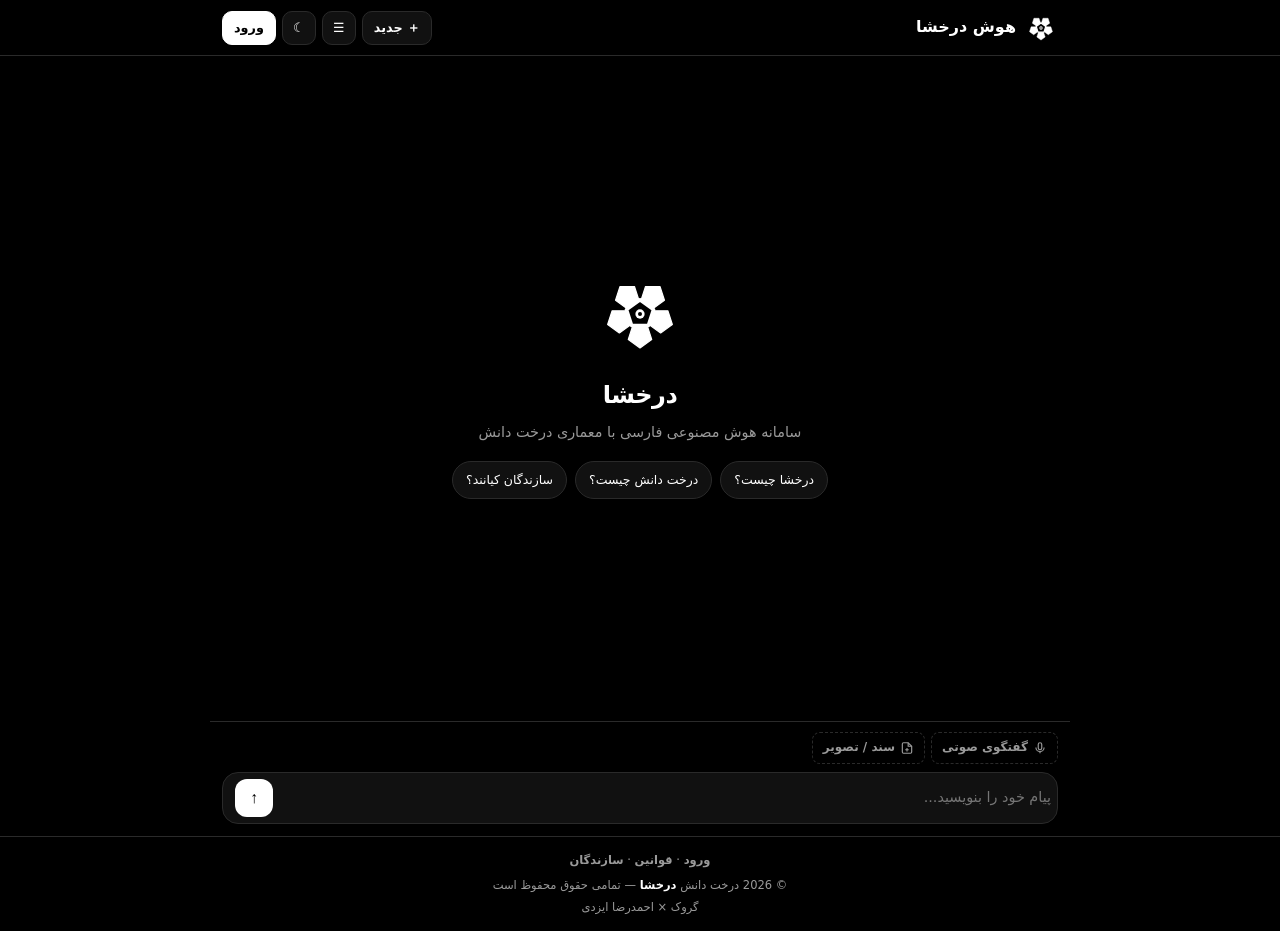
==== commit 57c23f57: "Add files via upload" ====
--- a/index.html
+++ b/index.html
@@ -144,16 +144,15 @@
 <body>
 <header class="top"><div class="top-in">
   <a class="brand" href="#" onclick="show('chat');return false;">
-    <svg viewBox="0 0 64 64" fill="none" xmlns="http://www.w3.org/2000/svg" width="34" height="34" aria-hidden="true" class="logo-svg">
-  <path d="M32 18 L32 28 M32 18 L18 30 M32 18 L46 30 M18 30 L24 44 M46 30 L40 44 M24 44 L40 44"
-        stroke="currentColor" stroke-width="1.4" stroke-linecap="round" opacity="0.55"/>
-  <polygon points="32,6 38,11 36,18 28,18 26,11" stroke="currentColor" stroke-width="1.4" fill="currentColor" stroke-linejoin="round"/>
-  <polygon points="12,24 18,29 16,36 8,36 6,29" stroke="currentColor" stroke-width="1.4" fill="currentColor" stroke-linejoin="round"/>
-  <polygon points="52,24 58,29 56,36 48,36 46,29" stroke="currentColor" stroke-width="1.4" fill="currentColor" stroke-linejoin="round"/>
-  <polygon points="20,42 26,47 24,54 16,54 14,47" stroke="currentColor" stroke-width="1.4" fill="currentColor" stroke-linejoin="round"/>
-  <polygon points="44,42 50,47 48,54 40,54 38,47" stroke="currentColor" stroke-width="1.4" fill="currentColor" stroke-linejoin="round"/>
-  <polygon points="32,24 39,29 36,38 28,38 25,29" stroke="currentColor" stroke-width="2.6" fill="none" stroke-linejoin="round"/>
-  <circle cx="32" cy="33" r="2.4" fill="currentColor"/>
+    <svg viewBox="0 0 64 64" fill="none" xmlns="http://www.w3.org/2000/svg" aria-hidden="true" class="logo-svg">
+  <polygon points="45.32,13.66 48.30,22.83 40.51,28.49 32.71,22.83 35.69,13.66" fill="currentColor" stroke="currentColor" stroke-width="0.8" stroke-linejoin="round"/>
+  <polygon points="53.56,39.01 45.76,44.67 37.96,39.01 40.94,29.84 50.58,29.84" fill="currentColor" stroke="currentColor" stroke-width="0.8" stroke-linejoin="round"/>
+  <polygon points="32.00,54.67 24.20,49.00 27.18,39.84 36.82,39.84 39.80,49.00" fill="currentColor" stroke="currentColor" stroke-width="0.8" stroke-linejoin="round"/>
+  <polygon points="10.44,39.01 13.42,29.84 23.06,29.84 26.04,39.01 18.24,44.67" fill="currentColor" stroke="currentColor" stroke-width="0.8" stroke-linejoin="round"/>
+  <polygon points="18.68,13.66 28.31,13.66 31.29,22.83 23.49,28.49 15.70,22.83" fill="currentColor" stroke="currentColor" stroke-width="0.8" stroke-linejoin="round"/>
+  <polygon points="32.00,22.50 41.04,29.06 37.58,39.69 26.42,39.69 22.96,29.06" fill="#000000" stroke="currentColor" stroke-width="2.4" stroke-linejoin="round"/>
+  <circle cx="32" cy="32" r="3.1" fill="currentColor"/>
+  <circle cx="32" cy="32" r="1.35" fill="#000000"/>
 </svg>
     <span class="t">هوش <em>درخشا</em></span>
   </a>
@@ -174,15 +173,14 @@
 <div class="modal" id="voiceModal">
   <button type="button" class="x" onclick="closeAll()">×</button>
   <div class="logo-anim"><svg viewBox="0 0 64 64" fill="none" xmlns="http://www.w3.org/2000/svg" aria-hidden="true" class="logo-svg">
-  <path d="M32 18 L32 28 M32 18 L18 30 M32 18 L46 30 M18 30 L24 44 M46 30 L40 44 M24 44 L40 44"
-        stroke="currentColor" stroke-width="1.4" stroke-linecap="round" opacity="0.55"/>
-  <polygon points="32,6 38,11 36,18 28,18 26,11" stroke="currentColor" stroke-width="1.4" fill="currentColor" stroke-linejoin="round"/>
-  <polygon points="12,24 18,29 16,36 8,36 6,29" stroke="currentColor" stroke-width="1.4" fill="currentColor" stroke-linejoin="round"/>
-  <polygon points="52,24 58,29 56,36 48,36 46,29" stroke="currentColor" stroke-width="1.4" fill="currentColor" stroke-linejoin="round"/>
-  <polygon points="20,42 26,47 24,54 16,54 14,47" stroke="currentColor" stroke-width="1.4" fill="currentColor" stroke-linejoin="round"/>
-  <polygon points="44,42 50,47 48,54 40,54 38,47" stroke="currentColor" stroke-width="1.4" fill="currentColor" stroke-linejoin="round"/>
-  <polygon points="32,24 39,29 36,38 28,38 25,29" stroke="currentColor" stroke-width="2.6" fill="none" stroke-linejoin="round"/>
-  <circle cx="32" cy="33" r="2.4" fill="currentColor"/>
+  <polygon points="45.32,13.66 48.30,22.83 40.51,28.49 32.71,22.83 35.69,13.66" fill="currentColor" stroke="currentColor" stroke-width="0.8" stroke-linejoin="round"/>
+  <polygon points="53.56,39.01 45.76,44.67 37.96,39.01 40.94,29.84 50.58,29.84" fill="currentColor" stroke="currentColor" stroke-width="0.8" stroke-linejoin="round"/>
+  <polygon points="32.00,54.67 24.20,49.00 27.18,39.84 36.82,39.84 39.80,49.00" fill="currentColor" stroke="currentColor" stroke-width="0.8" stroke-linejoin="round"/>
+  <polygon points="10.44,39.01 13.42,29.84 23.06,29.84 26.04,39.01 18.24,44.67" fill="currentColor" stroke="currentColor" stroke-width="0.8" stroke-linejoin="round"/>
+  <polygon points="18.68,13.66 28.31,13.66 31.29,22.83 23.49,28.49 15.70,22.83" fill="currentColor" stroke="currentColor" stroke-width="0.8" stroke-linejoin="round"/>
+  <polygon points="32.00,22.50 41.04,29.06 37.58,39.69 26.42,39.69 22.96,29.06" fill="#000000" stroke="currentColor" stroke-width="2.4" stroke-linejoin="round"/>
+  <circle cx="32" cy="32" r="3.1" fill="currentColor"/>
+  <circle cx="32" cy="32" r="1.35" fill="#000000"/>
 </svg></div>
   <h3>گفتگوی صوتی</h3>
   <p>به زودی من هم اضافه می‌شوم برای گفتگو با شما!</p>
@@ -190,15 +188,14 @@
 <div class="modal" id="uploadModal">
   <button type="button" class="x" onclick="closeAll()">×</button>
   <div class="logo-anim"><svg viewBox="0 0 64 64" fill="none" xmlns="http://www.w3.org/2000/svg" aria-hidden="true" class="logo-svg">
-  <path d="M32 18 L32 28 M32 18 L18 30 M32 18 L46 30 M18 30 L24 44 M46 30 L40 44 M24 44 L40 44"
-        stroke="currentColor" stroke-width="1.4" stroke-linecap="round" opacity="0.55"/>
-  <polygon points="32,6 38,11 36,18 28,18 26,11" stroke="currentColor" stroke-width="1.4" fill="currentColor" stroke-linejoin="round"/>
-  <polygon points="12,24 18,29 16,36 8,36 6,29" stroke="currentColor" stroke-width="1.4" fill="currentColor" stroke-linejoin="round"/>
-  <polygon points="52,24 58,29 56,36 48,36 46,29" stroke="currentColor" stroke-width="1.4" fill="currentColor" stroke-linejoin="round"/>
-  <polygon points="20,42 26,47 24,54 16,54 14,47" stroke="currentColor" stroke-width="1.4" fill="currentColor" stroke-linejoin="round"/>
-  <polygon points="44,42 50,47 48,54 40,54 38,47" stroke="currentColor" stroke-width="1.4" fill="currentColor" stroke-linejoin="round"/>
-  <polygon points="32,24 39,29 36,38 28,38 25,29" stroke="currentColor" stroke-width="2.6" fill="none" stroke-linejoin="round"/>
-  <circle cx="32" cy="33" r="2.4" fill="currentColor"/>
+  <polygon points="45.32,13.66 48.30,22.83 40.51,28.49 32.71,22.83 35.69,13.66" fill="currentColor" stroke="currentColor" stroke-width="0.8" stroke-linejoin="round"/>
+  <polygon points="53.56,39.01 45.76,44.67 37.96,39.01 40.94,29.84 50.58,29.84" fill="currentColor" stroke="currentColor" stroke-width="0.8" stroke-linejoin="round"/>
+  <polygon points="32.00,54.67 24.20,49.00 27.18,39.84 36.82,39.84 39.80,49.00" fill="currentColor" stroke="currentColor" stroke-width="0.8" stroke-linejoin="round"/>
+  <polygon points="10.44,39.01 13.42,29.84 23.06,29.84 26.04,39.01 18.24,44.67" fill="currentColor" stroke="currentColor" stroke-width="0.8" stroke-linejoin="round"/>
+  <polygon points="18.68,13.66 28.31,13.66 31.29,22.83 23.49,28.49 15.70,22.83" fill="currentColor" stroke="currentColor" stroke-width="0.8" stroke-linejoin="round"/>
+  <polygon points="32.00,22.50 41.04,29.06 37.58,39.69 26.42,39.69 22.96,29.06" fill="#000000" stroke="currentColor" stroke-width="2.4" stroke-linejoin="round"/>
+  <circle cx="32" cy="32" r="3.1" fill="currentColor"/>
+  <circle cx="32" cy="32" r="1.35" fill="#000000"/>
 </svg></div>
   <h3>ارسال سند و تصویر</h3>
   <p>به زودی امکان افزودن سند و عکس فعال می‌شود.</p>
@@ -233,16 +230,15 @@
   </section>
   <section class="view" id="v-auth">
     <div class="auth-box">
-      <div style="text-align:center;color:var(--text)"><svg viewBox="0 0 64 64" fill="none" xmlns="http://www.w3.org/2000/svg" width="48" height="48" aria-hidden="true" class="logo-svg">
-  <path d="M32 18 L32 28 M32 18 L18 30 M32 18 L46 30 M18 30 L24 44 M46 30 L40 44 M24 44 L40 44"
-        stroke="currentColor" stroke-width="1.4" stroke-linecap="round" opacity="0.55"/>
-  <polygon points="32,6 38,11 36,18 28,18 26,11" stroke="currentColor" stroke-width="1.4" fill="currentColor" stroke-linejoin="round"/>
-  <polygon points="12,24 18,29 16,36 8,36 6,29" stroke="currentColor" stroke-width="1.4" fill="currentColor" stroke-linejoin="round"/>
-  <polygon points="52,24 58,29 56,36 48,36 46,29" stroke="currentColor" stroke-width="1.4" fill="currentColor" stroke-linejoin="round"/>
-  <polygon points="20,42 26,47 24,54 16,54 14,47" stroke="currentColor" stroke-width="1.4" fill="currentColor" stroke-linejoin="round"/>
-  <polygon points="44,42 50,47 48,54 40,54 38,47" stroke="currentColor" stroke-width="1.4" fill="currentColor" stroke-linejoin="round"/>
-  <polygon points="32,24 39,29 36,38 28,38 25,29" stroke="currentColor" stroke-width="2.6" fill="none" stroke-linejoin="round"/>
-  <circle cx="32" cy="33" r="2.4" fill="currentColor"/>
+      <div style="text-align:center;color:var(--text)"><svg viewBox="0 0 64 64" fill="none" xmlns="http://www.w3.org/2000/svg" aria-hidden="true" class="logo-svg">
+  <polygon points="45.32,13.66 48.30,22.83 40.51,28.49 32.71,22.83 35.69,13.66" fill="currentColor" stroke="currentColor" stroke-width="0.8" stroke-linejoin="round"/>
+  <polygon points="53.56,39.01 45.76,44.67 37.96,39.01 40.94,29.84 50.58,29.84" fill="currentColor" stroke="currentColor" stroke-width="0.8" stroke-linejoin="round"/>
+  <polygon points="32.00,54.67 24.20,49.00 27.18,39.84 36.82,39.84 39.80,49.00" fill="currentColor" stroke="currentColor" stroke-width="0.8" stroke-linejoin="round"/>
+  <polygon points="10.44,39.01 13.42,29.84 23.06,29.84 26.04,39.01 18.24,44.67" fill="currentColor" stroke="currentColor" stroke-width="0.8" stroke-linejoin="round"/>
+  <polygon points="18.68,13.66 28.31,13.66 31.29,22.83 23.49,28.49 15.70,22.83" fill="currentColor" stroke="currentColor" stroke-width="0.8" stroke-linejoin="round"/>
+  <polygon points="32.00,22.50 41.04,29.06 37.58,39.69 26.42,39.69 22.96,29.06" fill="#000000" stroke="currentColor" stroke-width="2.4" stroke-linejoin="round"/>
+  <circle cx="32" cy="32" r="3.1" fill="currentColor"/>
+  <circle cx="32" cy="32" r="1.35" fill="#000000"/>
 </svg></div>
       <div id="authForm">
         <h1>ورود به درخشا</h1>
@@ -275,15 +271,14 @@
 <script>
 const API = window.DERAKHSHA_API || "";
 const LOGO = `<svg viewBox="0 0 64 64" fill="none" xmlns="http://www.w3.org/2000/svg" aria-hidden="true" class="logo-svg">
-  <path d="M32 18 L32 28 M32 18 L18 30 M32 18 L46 30 M18 30 L24 44 M46 30 L40 44 M24 44 L40 44"
-        stroke="currentColor" stroke-width="1.4" stroke-linecap="round" opacity="0.55"/>
-  <polygon points="32,6 38,11 36,18 28,18 26,11" stroke="currentColor" stroke-width="1.4" fill="currentColor" stroke-linejoin="round"/>
-  <polygon points="12,24 18,29 16,36 8,36 6,29" stroke="currentColor" stroke-width="1.4" fill="currentColor" stroke-linejoin="round"/>
-  <polygon points="52,24 58,29 56,36 48,36 46,29" stroke="currentColor" stroke-width="1.4" fill="currentColor" stroke-linejoin="round"/>
-  <polygon points="20,42 26,47 24,54 16,54 14,47" stroke="currentColor" stroke-width="1.4" fill="currentColor" stroke-linejoin="round"/>
-  <polygon points="44,42 50,47 48,54 40,54 38,47" stroke="currentColor" stroke-width="1.4" fill="currentColor" stroke-linejoin="round"/>
-  <polygon points="32,24 39,29 36,38 28,38 25,29" stroke="currentColor" stroke-width="2.6" fill="none" stroke-linejoin="round"/>
-  <circle cx="32" cy="33" r="2.4" fill="currentColor"/>
+  <polygon points="45.32,13.66 48.30,22.83 40.51,28.49 32.71,22.83 35.69,13.66" fill="currentColor" stroke="currentColor" stroke-width="0.8" stroke-linejoin="round"/>
+  <polygon points="53.56,39.01 45.76,44.67 37.96,39.01 40.94,29.84 50.58,29.84" fill="currentColor" stroke="currentColor" stroke-width="0.8" stroke-linejoin="round"/>
+  <polygon points="32.00,54.67 24.20,49.00 27.18,39.84 36.82,39.84 39.80,49.00" fill="currentColor" stroke="currentColor" stroke-width="0.8" stroke-linejoin="round"/>
+  <polygon points="10.44,39.01 13.42,29.84 23.06,29.84 26.04,39.01 18.24,44.67" fill="currentColor" stroke="currentColor" stroke-width="0.8" stroke-linejoin="round"/>
+  <polygon points="18.68,13.66 28.31,13.66 31.29,22.83 23.49,28.49 15.70,22.83" fill="currentColor" stroke="currentColor" stroke-width="0.8" stroke-linejoin="round"/>
+  <polygon points="32.00,22.50 41.04,29.06 37.58,39.69 26.42,39.69 22.96,29.06" fill="#000000" stroke="currentColor" stroke-width="2.4" stroke-linejoin="round"/>
+  <circle cx="32" cy="32" r="3.1" fill="currentColor"/>
+  <circle cx="32" cy="32" r="1.35" fill="#000000"/>
 </svg>`;
 const CAP = {
   tree:{name:"درخت دانش",svg:`<svg viewBox="0 0 24 24" fill="none" stroke="currentColor" stroke-width="1.8"><path d="M12 20V10"/><path d="M12 10L7 5M12 10l5-5M12 14L6 12M12 14l6-2"/><circle cx="7" cy="5" r="1.5" fill="currentColor"/><circle cx="17" cy="5" r="1.5" fill="currentColor"/></svg>`},
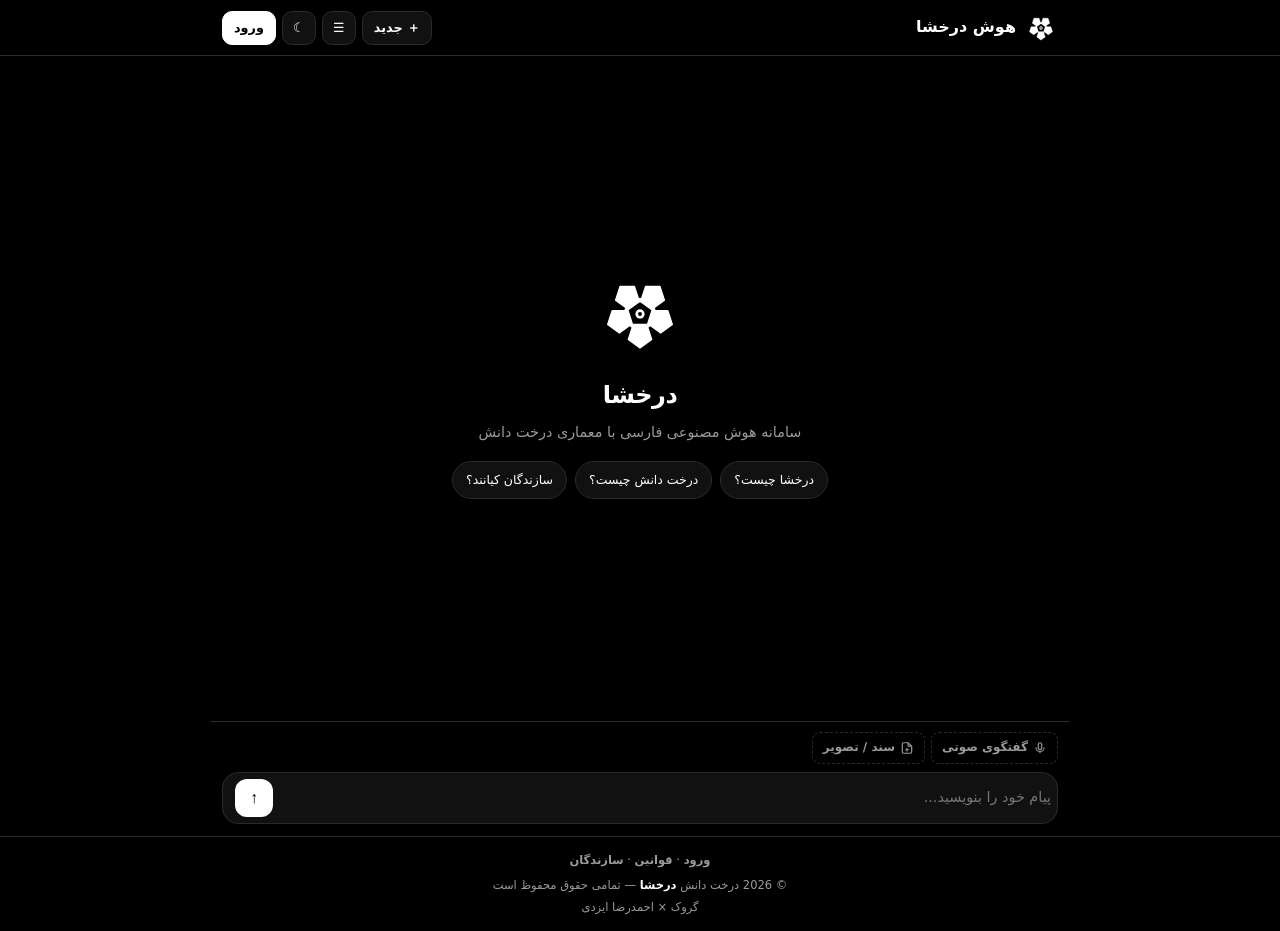
==== commit cc303c91: "Add files via upload" ====
--- a/index.html
+++ b/index.html
@@ -139,20 +139,40 @@
 .toast{position:fixed;bottom:20px;left:50%;transform:translateX(-50%);background:var(--text);color:var(--bg);padding:8px 16px;border-radius:20px;font-size:.78rem;opacity:0;transition:.2s;z-index:60;pointer-events:none}
 .toast.on{opacity:1}
 @media(max-width:560px){.brand span.t{display:none}}
+
+/* لوگو: شب = سفید روی سیاه | روز = سیاه روی سفید با مرکز معکوس */
+.logo-svg .lg-outer{
+  fill:#fff; stroke:#fff; stroke-width:0.85;
+}
+.logo-svg .lg-center{
+  fill:#000; stroke:#fff; stroke-width:2.5;
+}
+.logo-svg .lg-core{ fill:#fff; }
+.logo-svg .lg-core-dot{ fill:#000; }
+
+[data-theme=light] .logo-svg .lg-outer{
+  fill:#000; stroke:#000; stroke-width:0.85;
+}
+[data-theme=light] .logo-svg .lg-center{
+  fill:#fff; stroke:#000; stroke-width:2.5;
+}
+[data-theme=light] .logo-svg .lg-core{ fill:#000; }
+[data-theme=light] .logo-svg .lg-core-dot{ fill:#fff; }
+
 </style>
 </head>
 <body>
 <header class="top"><div class="top-in">
   <a class="brand" href="#" onclick="show('chat');return false;">
     <svg viewBox="0 0 64 64" fill="none" xmlns="http://www.w3.org/2000/svg" aria-hidden="true" class="logo-svg">
-  <polygon points="45.32,13.66 48.30,22.83 40.51,28.49 32.71,22.83 35.69,13.66" fill="currentColor" stroke="currentColor" stroke-width="0.8" stroke-linejoin="round"/>
-  <polygon points="53.56,39.01 45.76,44.67 37.96,39.01 40.94,29.84 50.58,29.84" fill="currentColor" stroke="currentColor" stroke-width="0.8" stroke-linejoin="round"/>
-  <polygon points="32.00,54.67 24.20,49.00 27.18,39.84 36.82,39.84 39.80,49.00" fill="currentColor" stroke="currentColor" stroke-width="0.8" stroke-linejoin="round"/>
-  <polygon points="10.44,39.01 13.42,29.84 23.06,29.84 26.04,39.01 18.24,44.67" fill="currentColor" stroke="currentColor" stroke-width="0.8" stroke-linejoin="round"/>
-  <polygon points="18.68,13.66 28.31,13.66 31.29,22.83 23.49,28.49 15.70,22.83" fill="currentColor" stroke="currentColor" stroke-width="0.8" stroke-linejoin="round"/>
-  <polygon points="32.00,22.50 41.04,29.06 37.58,39.69 26.42,39.69 22.96,29.06" fill="#000000" stroke="currentColor" stroke-width="2.4" stroke-linejoin="round"/>
-  <circle cx="32" cy="32" r="3.1" fill="currentColor"/>
-  <circle cx="32" cy="32" r="1.35" fill="#000000"/>
+  <polygon class="lg-outer" points="45.32,13.66 48.30,22.83 40.51,28.49 32.71,22.83 35.69,13.66" stroke-linejoin="round"/>
+  <polygon class="lg-outer" points="53.56,39.01 45.76,44.67 37.96,39.01 40.94,29.84 50.58,29.84" stroke-linejoin="round"/>
+  <polygon class="lg-outer" points="32.00,54.67 24.20,49.00 27.18,39.84 36.82,39.84 39.80,49.00" stroke-linejoin="round"/>
+  <polygon class="lg-outer" points="10.44,39.01 13.42,29.84 23.06,29.84 26.04,39.01 18.24,44.67" stroke-linejoin="round"/>
+  <polygon class="lg-outer" points="18.68,13.66 28.31,13.66 31.29,22.83 23.49,28.49 15.70,22.83" stroke-linejoin="round"/>
+  <polygon class="lg-center" points="32.00,22.50 41.04,29.06 37.58,39.69 26.42,39.69 22.96,29.06" stroke-linejoin="round"/>
+  <circle class="lg-core" cx="32" cy="32" r="3.1"/>
+  <circle class="lg-core-dot" cx="32" cy="32" r="1.35"/>
 </svg>
     <span class="t">هوش <em>درخشا</em></span>
   </a>
@@ -173,14 +193,14 @@
 <div class="modal" id="voiceModal">
   <button type="button" class="x" onclick="closeAll()">×</button>
   <div class="logo-anim"><svg viewBox="0 0 64 64" fill="none" xmlns="http://www.w3.org/2000/svg" aria-hidden="true" class="logo-svg">
-  <polygon points="45.32,13.66 48.30,22.83 40.51,28.49 32.71,22.83 35.69,13.66" fill="currentColor" stroke="currentColor" stroke-width="0.8" stroke-linejoin="round"/>
-  <polygon points="53.56,39.01 45.76,44.67 37.96,39.01 40.94,29.84 50.58,29.84" fill="currentColor" stroke="currentColor" stroke-width="0.8" stroke-linejoin="round"/>
-  <polygon points="32.00,54.67 24.20,49.00 27.18,39.84 36.82,39.84 39.80,49.00" fill="currentColor" stroke="currentColor" stroke-width="0.8" stroke-linejoin="round"/>
-  <polygon points="10.44,39.01 13.42,29.84 23.06,29.84 26.04,39.01 18.24,44.67" fill="currentColor" stroke="currentColor" stroke-width="0.8" stroke-linejoin="round"/>
-  <polygon points="18.68,13.66 28.31,13.66 31.29,22.83 23.49,28.49 15.70,22.83" fill="currentColor" stroke="currentColor" stroke-width="0.8" stroke-linejoin="round"/>
-  <polygon points="32.00,22.50 41.04,29.06 37.58,39.69 26.42,39.69 22.96,29.06" fill="#000000" stroke="currentColor" stroke-width="2.4" stroke-linejoin="round"/>
-  <circle cx="32" cy="32" r="3.1" fill="currentColor"/>
-  <circle cx="32" cy="32" r="1.35" fill="#000000"/>
+  <polygon class="lg-outer" points="45.32,13.66 48.30,22.83 40.51,28.49 32.71,22.83 35.69,13.66" stroke-linejoin="round"/>
+  <polygon class="lg-outer" points="53.56,39.01 45.76,44.67 37.96,39.01 40.94,29.84 50.58,29.84" stroke-linejoin="round"/>
+  <polygon class="lg-outer" points="32.00,54.67 24.20,49.00 27.18,39.84 36.82,39.84 39.80,49.00" stroke-linejoin="round"/>
+  <polygon class="lg-outer" points="10.44,39.01 13.42,29.84 23.06,29.84 26.04,39.01 18.24,44.67" stroke-linejoin="round"/>
+  <polygon class="lg-outer" points="18.68,13.66 28.31,13.66 31.29,22.83 23.49,28.49 15.70,22.83" stroke-linejoin="round"/>
+  <polygon class="lg-center" points="32.00,22.50 41.04,29.06 37.58,39.69 26.42,39.69 22.96,29.06" stroke-linejoin="round"/>
+  <circle class="lg-core" cx="32" cy="32" r="3.1"/>
+  <circle class="lg-core-dot" cx="32" cy="32" r="1.35"/>
 </svg></div>
   <h3>گفتگوی صوتی</h3>
   <p>به زودی من هم اضافه می‌شوم برای گفتگو با شما!</p>
@@ -188,14 +208,14 @@
 <div class="modal" id="uploadModal">
   <button type="button" class="x" onclick="closeAll()">×</button>
   <div class="logo-anim"><svg viewBox="0 0 64 64" fill="none" xmlns="http://www.w3.org/2000/svg" aria-hidden="true" class="logo-svg">
-  <polygon points="45.32,13.66 48.30,22.83 40.51,28.49 32.71,22.83 35.69,13.66" fill="currentColor" stroke="currentColor" stroke-width="0.8" stroke-linejoin="round"/>
-  <polygon points="53.56,39.01 45.76,44.67 37.96,39.01 40.94,29.84 50.58,29.84" fill="currentColor" stroke="currentColor" stroke-width="0.8" stroke-linejoin="round"/>
-  <polygon points="32.00,54.67 24.20,49.00 27.18,39.84 36.82,39.84 39.80,49.00" fill="currentColor" stroke="currentColor" stroke-width="0.8" stroke-linejoin="round"/>
-  <polygon points="10.44,39.01 13.42,29.84 23.06,29.84 26.04,39.01 18.24,44.67" fill="currentColor" stroke="currentColor" stroke-width="0.8" stroke-linejoin="round"/>
-  <polygon points="18.68,13.66 28.31,13.66 31.29,22.83 23.49,28.49 15.70,22.83" fill="currentColor" stroke="currentColor" stroke-width="0.8" stroke-linejoin="round"/>
-  <polygon points="32.00,22.50 41.04,29.06 37.58,39.69 26.42,39.69 22.96,29.06" fill="#000000" stroke="currentColor" stroke-width="2.4" stroke-linejoin="round"/>
-  <circle cx="32" cy="32" r="3.1" fill="currentColor"/>
-  <circle cx="32" cy="32" r="1.35" fill="#000000"/>
+  <polygon class="lg-outer" points="45.32,13.66 48.30,22.83 40.51,28.49 32.71,22.83 35.69,13.66" stroke-linejoin="round"/>
+  <polygon class="lg-outer" points="53.56,39.01 45.76,44.67 37.96,39.01 40.94,29.84 50.58,29.84" stroke-linejoin="round"/>
+  <polygon class="lg-outer" points="32.00,54.67 24.20,49.00 27.18,39.84 36.82,39.84 39.80,49.00" stroke-linejoin="round"/>
+  <polygon class="lg-outer" points="10.44,39.01 13.42,29.84 23.06,29.84 26.04,39.01 18.24,44.67" stroke-linejoin="round"/>
+  <polygon class="lg-outer" points="18.68,13.66 28.31,13.66 31.29,22.83 23.49,28.49 15.70,22.83" stroke-linejoin="round"/>
+  <polygon class="lg-center" points="32.00,22.50 41.04,29.06 37.58,39.69 26.42,39.69 22.96,29.06" stroke-linejoin="round"/>
+  <circle class="lg-core" cx="32" cy="32" r="3.1"/>
+  <circle class="lg-core-dot" cx="32" cy="32" r="1.35"/>
 </svg></div>
   <h3>ارسال سند و تصویر</h3>
   <p>به زودی امکان افزودن سند و عکس فعال می‌شود.</p>
@@ -231,14 +251,14 @@
   <section class="view" id="v-auth">
     <div class="auth-box">
       <div style="text-align:center;color:var(--text)"><svg viewBox="0 0 64 64" fill="none" xmlns="http://www.w3.org/2000/svg" aria-hidden="true" class="logo-svg">
-  <polygon points="45.32,13.66 48.30,22.83 40.51,28.49 32.71,22.83 35.69,13.66" fill="currentColor" stroke="currentColor" stroke-width="0.8" stroke-linejoin="round"/>
-  <polygon points="53.56,39.01 45.76,44.67 37.96,39.01 40.94,29.84 50.58,29.84" fill="currentColor" stroke="currentColor" stroke-width="0.8" stroke-linejoin="round"/>
-  <polygon points="32.00,54.67 24.20,49.00 27.18,39.84 36.82,39.84 39.80,49.00" fill="currentColor" stroke="currentColor" stroke-width="0.8" stroke-linejoin="round"/>
-  <polygon points="10.44,39.01 13.42,29.84 23.06,29.84 26.04,39.01 18.24,44.67" fill="currentColor" stroke="currentColor" stroke-width="0.8" stroke-linejoin="round"/>
-  <polygon points="18.68,13.66 28.31,13.66 31.29,22.83 23.49,28.49 15.70,22.83" fill="currentColor" stroke="currentColor" stroke-width="0.8" stroke-linejoin="round"/>
-  <polygon points="32.00,22.50 41.04,29.06 37.58,39.69 26.42,39.69 22.96,29.06" fill="#000000" stroke="currentColor" stroke-width="2.4" stroke-linejoin="round"/>
-  <circle cx="32" cy="32" r="3.1" fill="currentColor"/>
-  <circle cx="32" cy="32" r="1.35" fill="#000000"/>
+  <polygon class="lg-outer" points="45.32,13.66 48.30,22.83 40.51,28.49 32.71,22.83 35.69,13.66" stroke-linejoin="round"/>
+  <polygon class="lg-outer" points="53.56,39.01 45.76,44.67 37.96,39.01 40.94,29.84 50.58,29.84" stroke-linejoin="round"/>
+  <polygon class="lg-outer" points="32.00,54.67 24.20,49.00 27.18,39.84 36.82,39.84 39.80,49.00" stroke-linejoin="round"/>
+  <polygon class="lg-outer" points="10.44,39.01 13.42,29.84 23.06,29.84 26.04,39.01 18.24,44.67" stroke-linejoin="round"/>
+  <polygon class="lg-outer" points="18.68,13.66 28.31,13.66 31.29,22.83 23.49,28.49 15.70,22.83" stroke-linejoin="round"/>
+  <polygon class="lg-center" points="32.00,22.50 41.04,29.06 37.58,39.69 26.42,39.69 22.96,29.06" stroke-linejoin="round"/>
+  <circle class="lg-core" cx="32" cy="32" r="3.1"/>
+  <circle class="lg-core-dot" cx="32" cy="32" r="1.35"/>
 </svg></div>
       <div id="authForm">
         <h1>ورود به درخشا</h1>
@@ -271,14 +291,14 @@
 <script>
 const API = window.DERAKHSHA_API || "";
 const LOGO = `<svg viewBox="0 0 64 64" fill="none" xmlns="http://www.w3.org/2000/svg" aria-hidden="true" class="logo-svg">
-  <polygon points="45.32,13.66 48.30,22.83 40.51,28.49 32.71,22.83 35.69,13.66" fill="currentColor" stroke="currentColor" stroke-width="0.8" stroke-linejoin="round"/>
-  <polygon points="53.56,39.01 45.76,44.67 37.96,39.01 40.94,29.84 50.58,29.84" fill="currentColor" stroke="currentColor" stroke-width="0.8" stroke-linejoin="round"/>
-  <polygon points="32.00,54.67 24.20,49.00 27.18,39.84 36.82,39.84 39.80,49.00" fill="currentColor" stroke="currentColor" stroke-width="0.8" stroke-linejoin="round"/>
-  <polygon points="10.44,39.01 13.42,29.84 23.06,29.84 26.04,39.01 18.24,44.67" fill="currentColor" stroke="currentColor" stroke-width="0.8" stroke-linejoin="round"/>
-  <polygon points="18.68,13.66 28.31,13.66 31.29,22.83 23.49,28.49 15.70,22.83" fill="currentColor" stroke="currentColor" stroke-width="0.8" stroke-linejoin="round"/>
-  <polygon points="32.00,22.50 41.04,29.06 37.58,39.69 26.42,39.69 22.96,29.06" fill="#000000" stroke="currentColor" stroke-width="2.4" stroke-linejoin="round"/>
-  <circle cx="32" cy="32" r="3.1" fill="currentColor"/>
-  <circle cx="32" cy="32" r="1.35" fill="#000000"/>
+  <polygon class="lg-outer" points="45.32,13.66 48.30,22.83 40.51,28.49 32.71,22.83 35.69,13.66" stroke-linejoin="round"/>
+  <polygon class="lg-outer" points="53.56,39.01 45.76,44.67 37.96,39.01 40.94,29.84 50.58,29.84" stroke-linejoin="round"/>
+  <polygon class="lg-outer" points="32.00,54.67 24.20,49.00 27.18,39.84 36.82,39.84 39.80,49.00" stroke-linejoin="round"/>
+  <polygon class="lg-outer" points="10.44,39.01 13.42,29.84 23.06,29.84 26.04,39.01 18.24,44.67" stroke-linejoin="round"/>
+  <polygon class="lg-outer" points="18.68,13.66 28.31,13.66 31.29,22.83 23.49,28.49 15.70,22.83" stroke-linejoin="round"/>
+  <polygon class="lg-center" points="32.00,22.50 41.04,29.06 37.58,39.69 26.42,39.69 22.96,29.06" stroke-linejoin="round"/>
+  <circle class="lg-core" cx="32" cy="32" r="3.1"/>
+  <circle class="lg-core-dot" cx="32" cy="32" r="1.35"/>
 </svg>`;
 const CAP = {
   tree:{name:"درخت دانش",svg:`<svg viewBox="0 0 24 24" fill="none" stroke="currentColor" stroke-width="1.8"><path d="M12 20V10"/><path d="M12 10L7 5M12 10l5-5M12 14L6 12M12 14l6-2"/><circle cx="7" cy="5" r="1.5" fill="currentColor"/><circle cx="17" cy="5" r="1.5" fill="currentColor"/></svg>`},
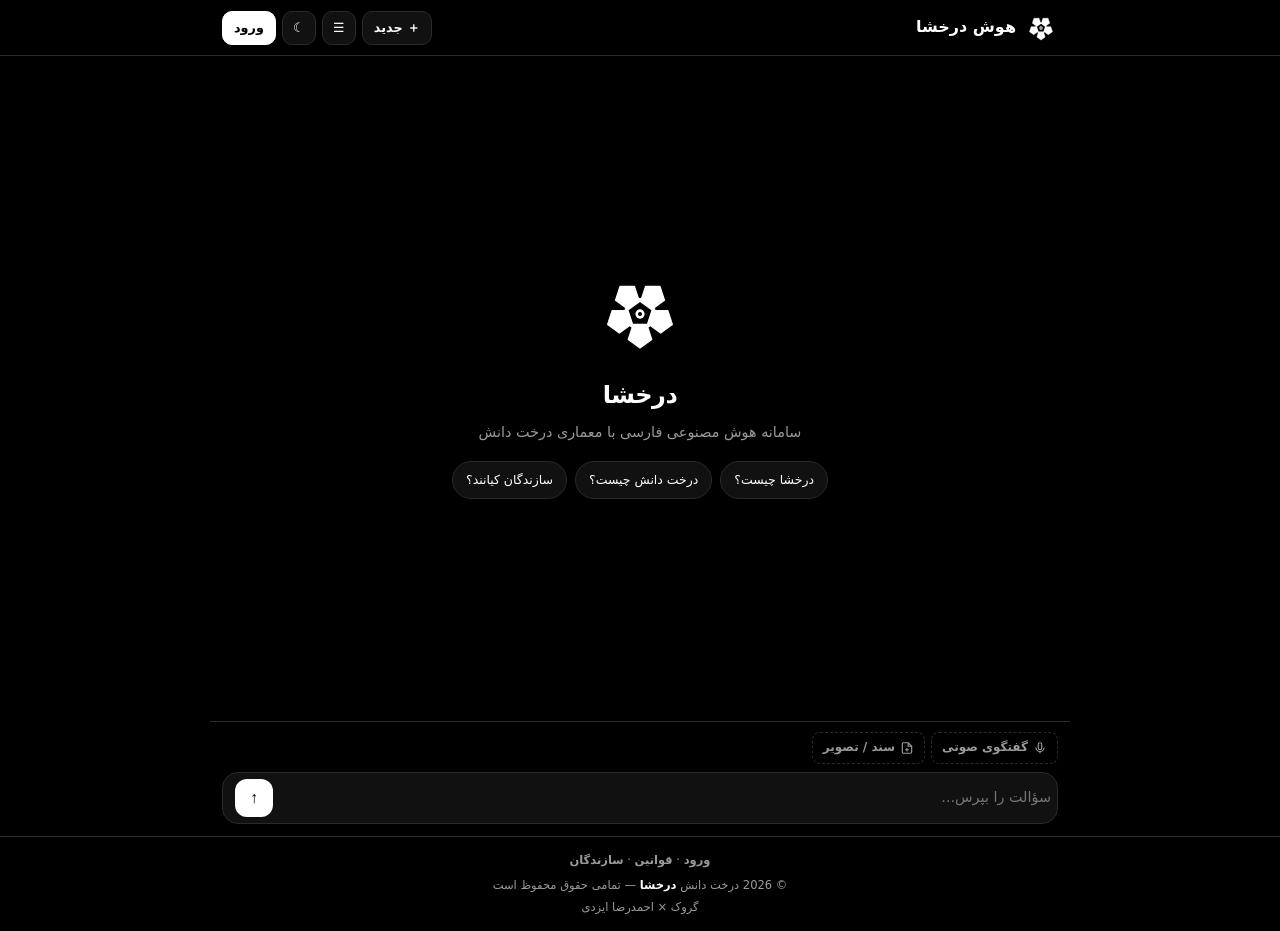
==== commit 1034229a: "Add files via upload" ====
--- a/index.html
+++ b/index.html
@@ -243,7 +243,7 @@
         </button>
       </div>
       <div class="comp">
-        <textarea id="inp" rows="1" placeholder="پیام خود را بنویسید..."></textarea>
+        <textarea id="inp" rows="1" placeholder="سؤالت را بپرس..."></textarea>
         <button type="button" id="send" onclick="send()">↑</button>
       </div>
     </div>
@@ -426,6 +426,23 @@
 function creators(){document.getElementById("mt").textContent="سازندگان";document.getElementById("mb").innerHTML="<p><strong>گروک</strong> و <strong>احمدرضا ایزدی</strong></p>";document.getElementById("infoModal").classList.add("on");document.getElementById("ov").classList.add("on")}
 function toast(m){const t=document.getElementById("toast");t.textContent=m;t.classList.add("on");setTimeout(()=>t.classList.remove("on"),2000)}
 function esc(s){return String(s).replace(/&/g,"&amp;").replace(/</g,"&lt;").replace(/>/g,"&gt;")}
+
+const PLACEHOLDERS = [
+  "سؤالت را بپرس...",
+  "چی می‌خوای یاد بگیری؟",
+  "چه خبر؟ از درخشا بپرس...",
+  "موضوع مورد نظرت چیه؟",
+];
+let _ph = 0;
+function rotatePlaceholder(){
+  const inp = document.getElementById("inp");
+  if(!inp) return;
+  if(document.activeElement === inp || (inp.value && inp.value.length)) return;
+  _ph = (_ph + 1) % PLACEHOLDERS.length;
+  inp.setAttribute("placeholder", PLACEHOLDERS[_ph]);
+}
+setInterval(rotatePlaceholder, 3200);
+
 document.addEventListener("DOMContentLoaded",()=>{
   document.getElementById("y").textContent=new Date().getFullYear();
   if(!sessions.length)ensure();else if(!currentId||!cur())currentId=sessions[0].id;
